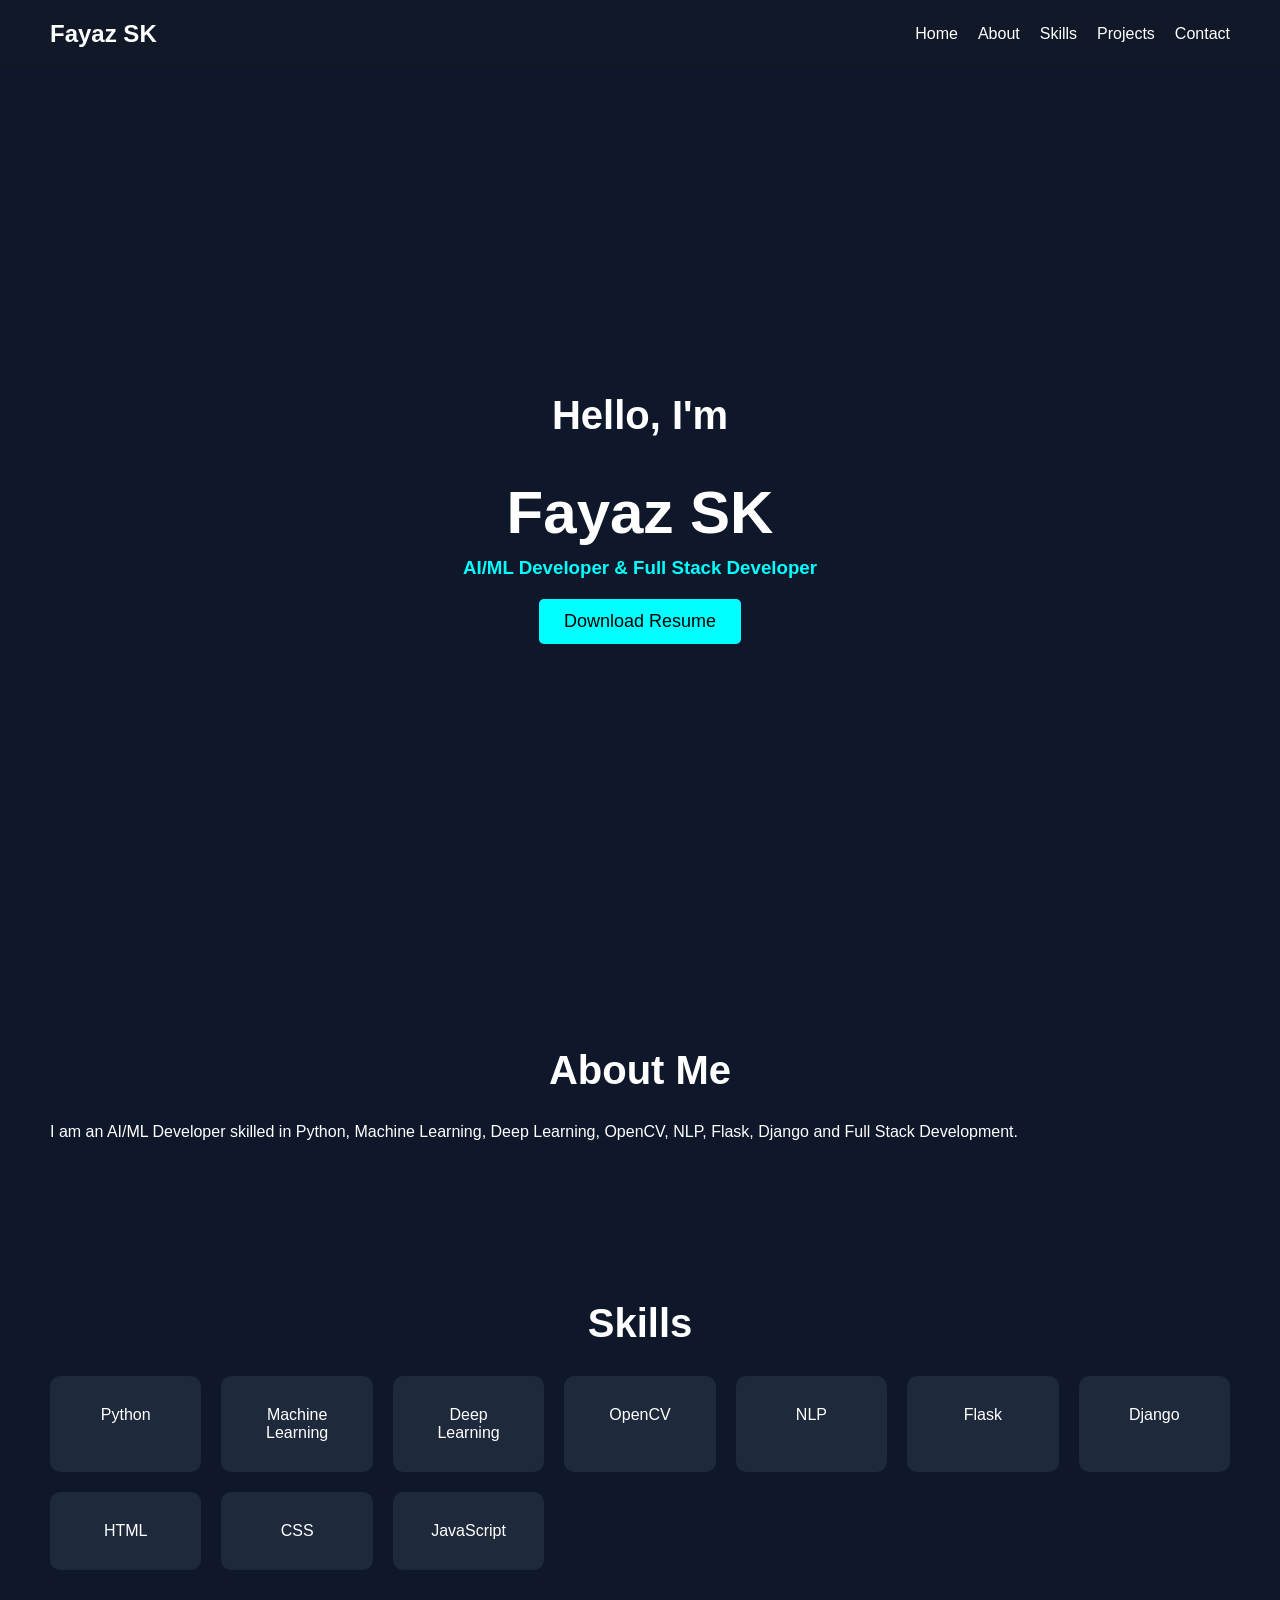
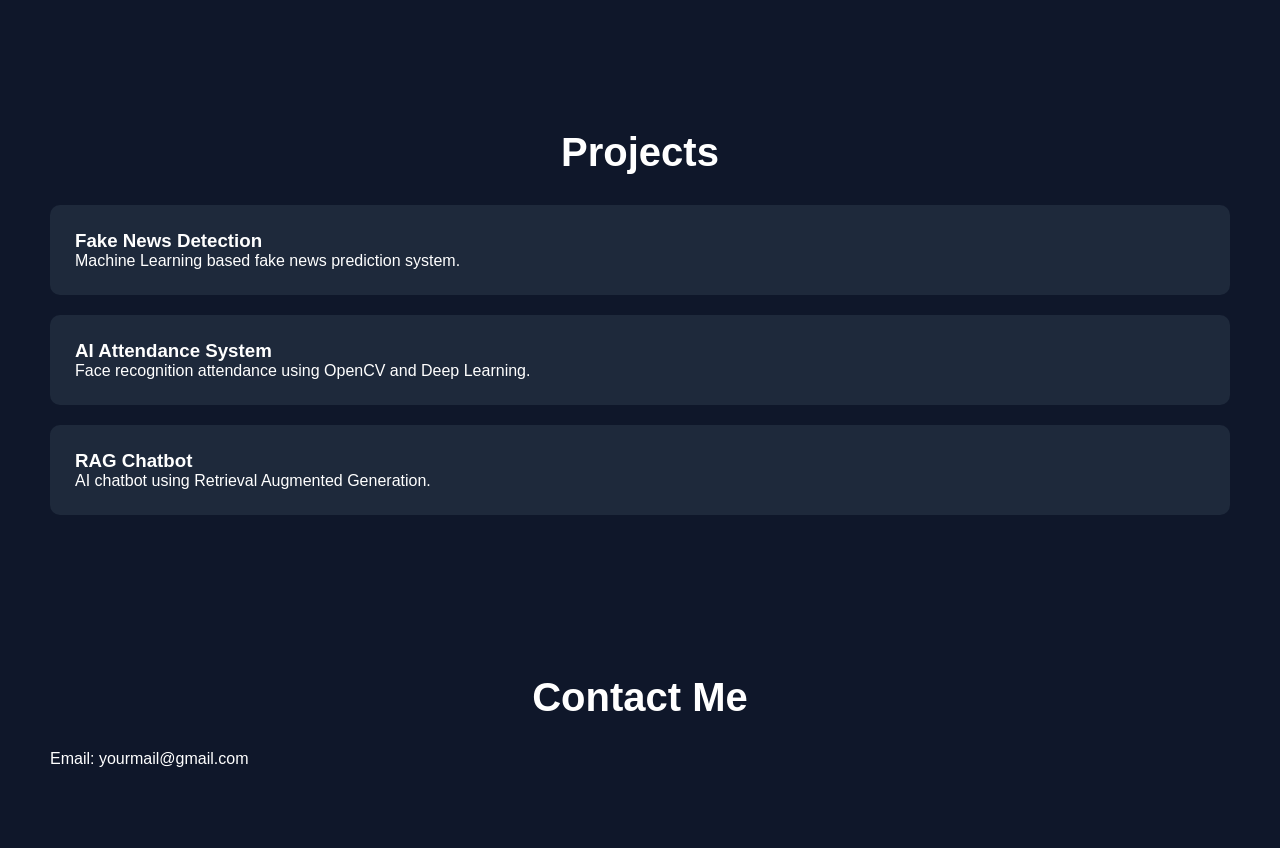
==== index.html @ 7f7456a2 "first portfolio commit" ====
<!DOCTYPE html>
<html lang="en">
<head>
    <meta charset="UTF-8">
    <meta name="viewport" content="width=device-width, initial-scale=1.0">
    <title>Fayaz Portfolio</title>

    <link rel="stylesheet" href="style.css">
</head>
<body>

    <!-- Navbar -->
    <nav>
        <h1>Fayaz SK</h1>

        <ul>
            <li><a href="#home">Home</a></li>
            <li><a href="#about">About</a></li>
            <li><a href="#skills">Skills</a></li>
            <li><a href="#projects">Projects</a></li>
            <li><a href="#contact">Contact</a></li>
        </ul>
    </nav>

    <!-- Home Section -->
    <section id="home" class="home">

        <h2>Hello, I'm</h2>

        <h1>Fayaz SK</h1>

        <h3>AI/ML Developer & Full Stack Developer</h3>

        <button>Download Resume</button>

    </section>

    <!-- About Section -->
    <section id="about">

        <h2>About Me</h2>

        <p>
            I am an AI/ML Developer skilled in Python,
            Machine Learning, Deep Learning, OpenCV,
            NLP, Flask, Django and Full Stack Development.
        </p>

    </section>

    <!-- Skills -->
    <section id="skills">

        <h2>Skills</h2>

        <div class="skills-container">

            <div class="card">Python</div>
            <div class="card">Machine Learning</div>
            <div class="card">Deep Learning</div>
            <div class="card">OpenCV</div>
            <div class="card">NLP</div>
            <div class="card">Flask</div>
            <div class="card">Django</div>
            <div class="card">HTML</div>
            <div class="card">CSS</div>
            <div class="card">JavaScript</div>

        </div>

    </section>

    <!-- Projects -->
    <section id="projects">

        <h2>Projects</h2>

        <div class="project-card">
            <h3>Fake News Detection</h3>
            <p>Machine Learning based fake news prediction system.</p>
        </div>

        <div class="project-card">
            <h3>AI Attendance System</h3>
            <p>Face recognition attendance using OpenCV and Deep Learning.</p>
        </div>

        <div class="project-card">
            <h3>RAG Chatbot</h3>
            <p>AI chatbot using Retrieval Augmented Generation.</p>
        </div>

    </section>

    <!-- Contact -->
    <section id="contact">

        <h2>Contact Me</h2>

        <p>Email: yourmail@gmail.com</p>

    </section>

    <script src="script.js"></script>

</body>
</html>
---- style.css ----
*{
    margin:0;
    padding:0;
    box-sizing:border-box;
    font-family:Arial;
}

body{
    background:#0f172a;
    color:white;
}

nav{
    display:flex;
    justify-content:space-between;
    align-items:center;
    padding:20px 50px;
    background:#111827;
    position:sticky;
    top:0;
}

nav ul{
    display:flex;
    list-style:none;
}

nav ul li{
    margin-left:20px;
}

nav ul li a{
    color:white;
    text-decoration:none;
}

.home{
    height:100vh;
    display:flex;
    flex-direction:column;
    justify-content:center;
    align-items:center;
    text-align:center;
}

.home h1{
    font-size:60px;
    margin:10px 0;
}

.home h3{
    color:cyan;
}

button{
    margin-top:20px;
    padding:12px 25px;
    border:none;
    background:cyan;
    color:black;
    font-size:18px;
    border-radius:5px;
    cursor:pointer;
}

section{
    padding:80px 50px;
}

h2{
    margin-bottom:30px;
    font-size:40px;
    text-align:center;
}

.skills-container{
    display:grid;
    grid-template-columns:repeat(auto-fit,minmax(150px,1fr));
    gap:20px;
}

.card{
    background:#1e293b;
    padding:30px;
    text-align:center;
    border-radius:10px;
}

.project-card{
    background:#1e293b;
    padding:25px;
    margin-top:20px;
    border-radius:10px;
}
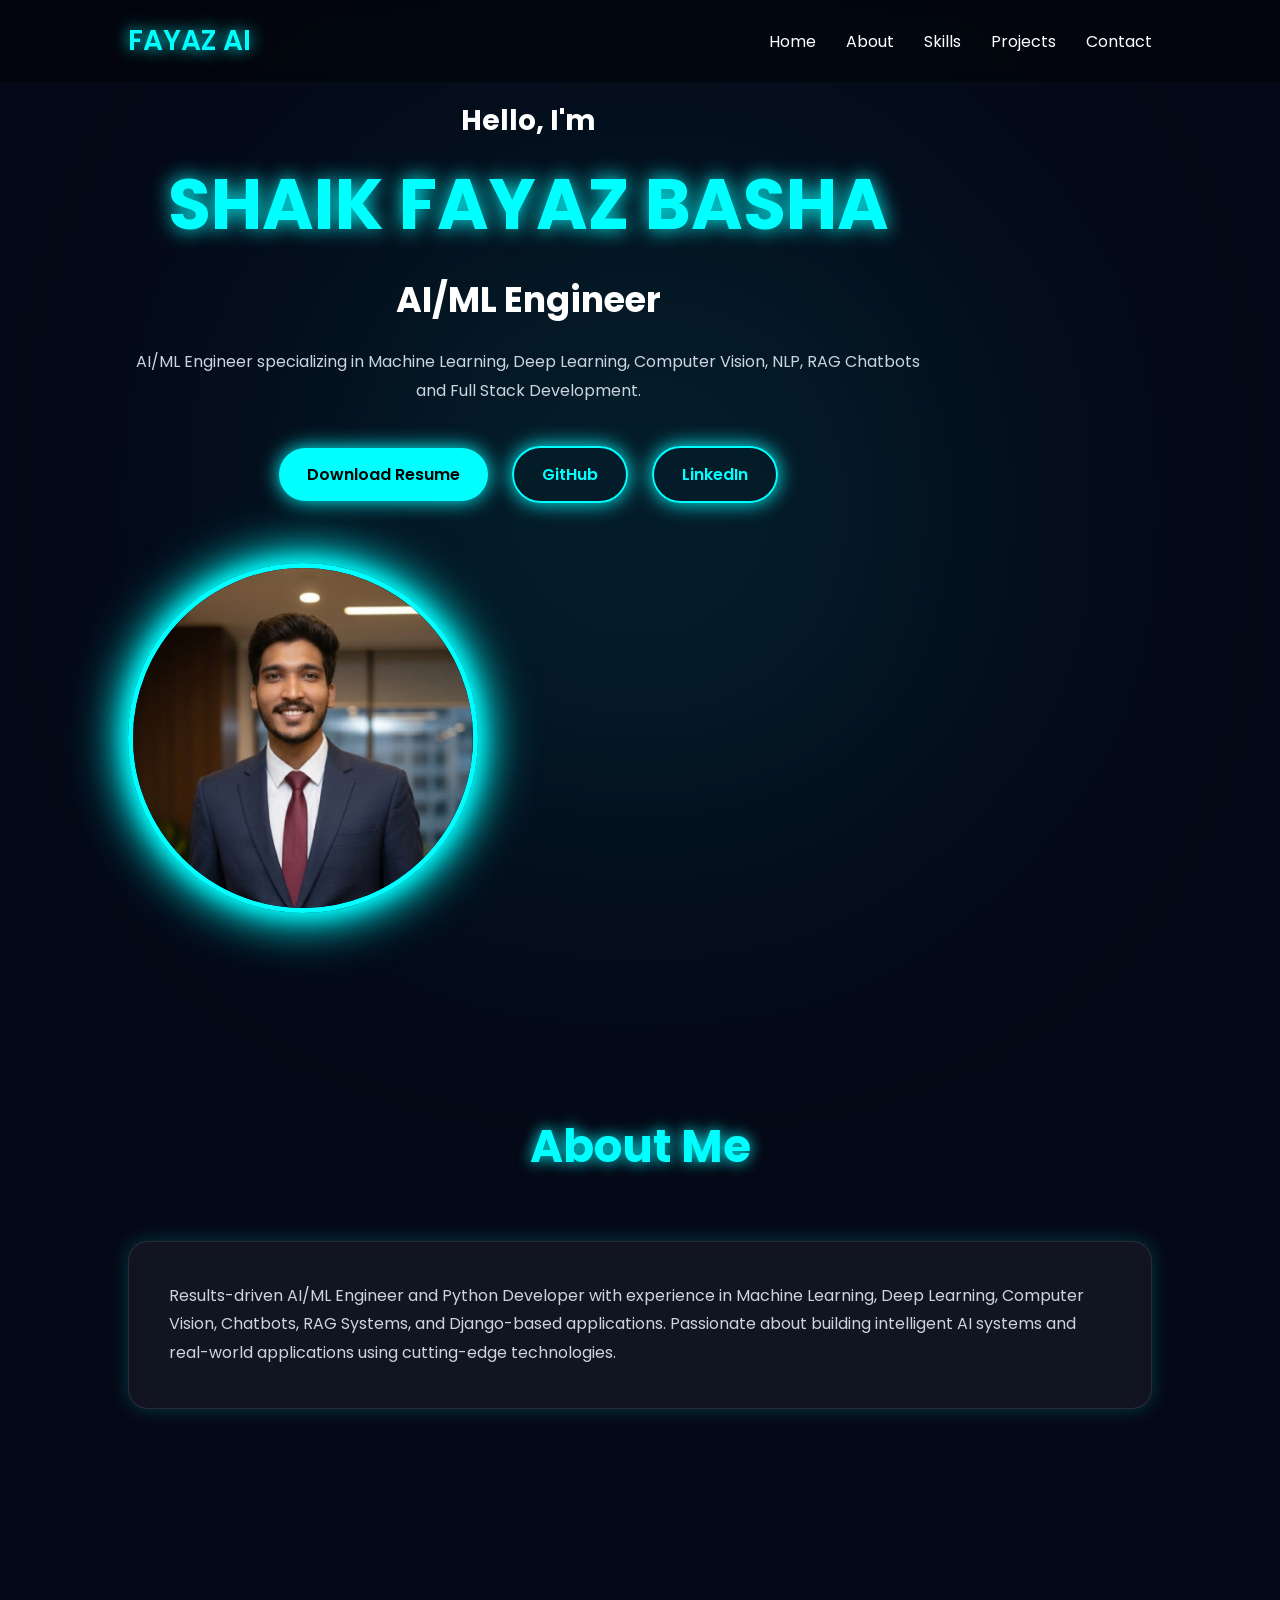
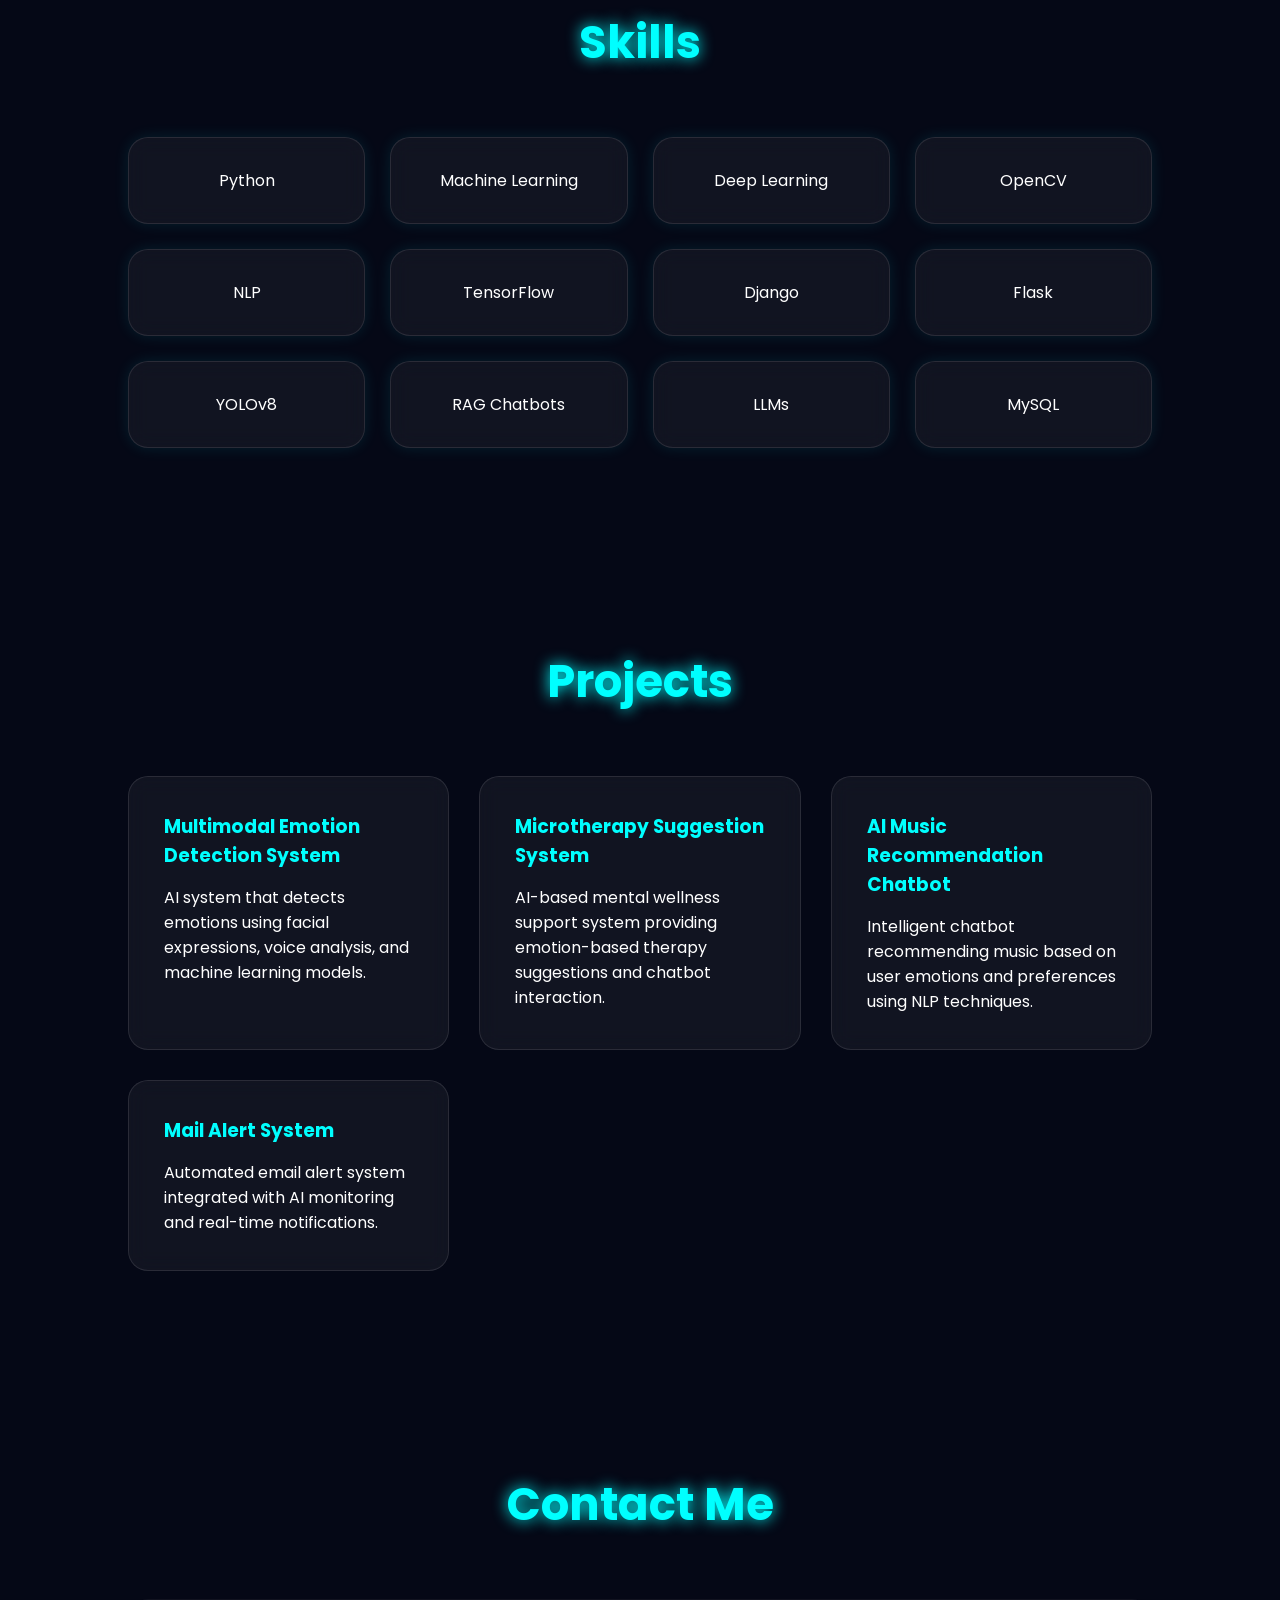
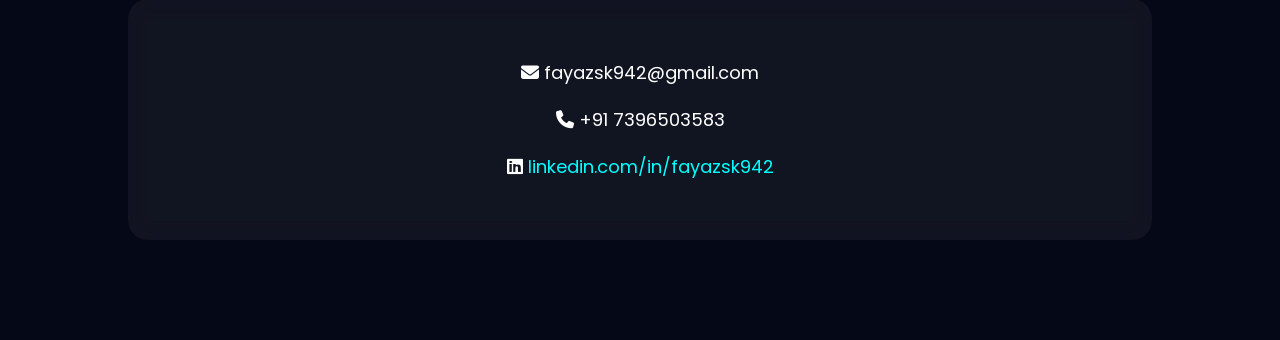
==== commit b5d696da: "adjusted profile image position" ====
--- a/index.html
+++ b/index.html
@@ -3,15 +3,21 @@
 <head>
     <meta charset="UTF-8">
     <meta name="viewport" content="width=device-width, initial-scale=1.0">
-    <title>Fayaz Portfolio</title>
+    <title>SHAIK FAYAZ BASHA | AI/ML Engineer</title>
 
     <link rel="stylesheet" href="style.css">
+
+    <!-- Font Awesome -->
+    <link rel="stylesheet"
+    href="https://cdnjs.cloudflare.com/ajax/libs/font-awesome/6.5.1/css/all.min.css">
+
 </head>
 <body>
 
     <!-- Navbar -->
     <nav>
-        <h1>Fayaz SK</h1>
+
+        <div class="logo">FAYAZ AI</div>
 
         <ul>
             <li><a href="#home">Home</a></li>
@@ -20,51 +26,102 @@
             <li><a href="#projects">Projects</a></li>
             <li><a href="#contact">Contact</a></li>
         </ul>
+
     </nav>
 
-    <!-- Home Section -->
-    <section id="home" class="home">
-
-        <h2>Hello, I'm</h2>
-
-        <h1>Fayaz SK</h1>
-
-        <h3>AI/ML Developer & Full Stack Developer</h3>
-
-        <button>Download Resume</button>
-
-    </section>
-
-    <!-- About Section -->
+    <!-- Hero Section -->
+    <section class="hero" id="home">
+
+    <div class="hero-container">
+
+        <!-- Left Content -->
+        <div class="hero-content">
+
+            <h3>Hello, I'm</h3>
+
+            <h1>SHAIK FAYAZ BASHA</h1>
+
+            <h2>
+                <span class="typing"></span>
+            </h2>
+
+            <p>
+                AI/ML Engineer specializing in Machine Learning,
+                Deep Learning, Computer Vision, NLP,
+                RAG Chatbots and Full Stack Development.
+            </p>
+
+            <div class="buttons">
+
+                <a href="resume.pdf" download class="btn">
+                    Download Resume
+                </a>
+
+                <a href="https://github.com/fayazsk942-2025"
+                target="_blank" class="btn secondary">
+                    GitHub
+                </a>
+
+                <a href="https://www.linkedin.com/in/fayazsk942"
+                target="_blank" class="btn secondary">
+                    LinkedIn
+                </a>
+
+            </div>
+
+        </div>
+
+        <!-- Right Image -->
+        <div class="hero-image">
+
+            <img src="profile.png" alt="Fayaz Profile">
+
+        </div>
+
+    </div>
+
+</section>
+
+    <!-- About -->
     <section id="about">
 
-        <h2>About Me</h2>
-
-        <p>
-            I am an AI/ML Developer skilled in Python,
-            Machine Learning, Deep Learning, OpenCV,
-            NLP, Flask, Django and Full Stack Development.
-        </p>
+        <h2 class="section-title">About Me</h2>
+
+        <div class="about-card">
+
+            <p>
+                Results-driven AI/ML Engineer and Python Developer
+                with experience in Machine Learning, Deep Learning,
+                Computer Vision, Chatbots, RAG Systems,
+                and Django-based applications.
+
+                Passionate about building intelligent AI systems
+                and real-world applications using cutting-edge technologies.
+            </p>
+
+        </div>
 
     </section>
 
     <!-- Skills -->
     <section id="skills">
 
-        <h2>Skills</h2>
+        <h2 class="section-title">Skills</h2>
 
         <div class="skills-container">
 
-            <div class="card">Python</div>
-            <div class="card">Machine Learning</div>
-            <div class="card">Deep Learning</div>
-            <div class="card">OpenCV</div>
-            <div class="card">NLP</div>
-            <div class="card">Flask</div>
-            <div class="card">Django</div>
-            <div class="card">HTML</div>
-            <div class="card">CSS</div>
-            <div class="card">JavaScript</div>
+            <div class="skill-card">Python</div>
+            <div class="skill-card">Machine Learning</div>
+            <div class="skill-card">Deep Learning</div>
+            <div class="skill-card">OpenCV</div>
+            <div class="skill-card">NLP</div>
+            <div class="skill-card">TensorFlow</div>
+            <div class="skill-card">Django</div>
+            <div class="skill-card">Flask</div>
+            <div class="skill-card">YOLOv8</div>
+            <div class="skill-card">RAG Chatbots</div>
+            <div class="skill-card">LLMs</div>
+            <div class="skill-card">MySQL</div>
 
         </div>
 
@@ -73,21 +130,54 @@
     <!-- Projects -->
     <section id="projects">
 
-        <h2>Projects</h2>
-
-        <div class="project-card">
-            <h3>Fake News Detection</h3>
-            <p>Machine Learning based fake news prediction system.</p>
-        </div>
-
-        <div class="project-card">
-            <h3>AI Attendance System</h3>
-            <p>Face recognition attendance using OpenCV and Deep Learning.</p>
-        </div>
-
-        <div class="project-card">
-            <h3>RAG Chatbot</h3>
-            <p>AI chatbot using Retrieval Augmented Generation.</p>
+        <h2 class="section-title">Projects</h2>
+
+        <div class="projects-container">
+
+            <div class="project-card">
+
+                <h3>Multimodal Emotion Detection System</h3>
+
+                <p>
+                    AI system that detects emotions using facial
+                    expressions, voice analysis, and machine learning models.
+                </p>
+
+            </div>
+
+            <div class="project-card">
+
+                <h3>Microtherapy Suggestion System</h3>
+
+                <p>
+                    AI-based mental wellness support system providing
+                    emotion-based therapy suggestions and chatbot interaction.
+                </p>
+
+            </div>
+
+            <div class="project-card">
+
+                <h3>AI Music Recommendation Chatbot</h3>
+
+                <p>
+                    Intelligent chatbot recommending music based on
+                    user emotions and preferences using NLP techniques.
+                </p>
+
+            </div>
+
+            <div class="project-card">
+
+                <h3>Mail Alert System</h3>
+
+                <p>
+                    Automated email alert system integrated with AI
+                    monitoring and real-time notifications.
+                </p>
+
+            </div>
+
         </div>
 
     </section>
@@ -95,9 +185,30 @@
     <!-- Contact -->
     <section id="contact">
 
-        <h2>Contact Me</h2>
-
-        <p>Email: yourmail@gmail.com</p>
+        <h2 class="section-title">Contact Me</h2>
+
+        <div class="contact-card">
+
+            <p>
+                <i class="fa-solid fa-envelope"></i>
+                fayazsk942@gmail.com
+            </p>
+
+            <p>
+                <i class="fa-solid fa-phone"></i>
+                +91 7396503583
+            </p>
+
+            <p>
+                <i class="fa-brands fa-linkedin"></i>
+
+                <a href="https://www.linkedin.com/in/fayazsk942"
+                target="_blank">
+                    linkedin.com/in/fayazsk942
+                </a>
+            </p>
+
+        </div>
 
     </section>
 
--- a/style.css
+++ b/style.css
@@ -1,23 +1,40 @@
+@import url('https://fonts.googleapis.com/css2?family=Poppins:wght@300;400;500;600&display=swap');
+
 *{
     margin:0;
     padding:0;
     box-sizing:border-box;
-    font-family:Arial;
+    scroll-behavior:smooth;
+    font-family:'Poppins',sans-serif;
 }
 
 body{
-    background:#0f172a;
+    background:#050816;
     color:white;
-}
+    overflow-x:hidden;
+}
+
+/* Navbar */
 
 nav{
+    width:100%;
     display:flex;
     justify-content:space-between;
     align-items:center;
-    padding:20px 50px;
-    background:#111827;
-    position:sticky;
+    padding:20px 10%;
+    position:fixed;
     top:0;
+    left:0;
+    background:rgba(0,0,0,0.4);
+    backdrop-filter:blur(10px);
+    z-index:1000;
+}
+
+.logo{
+    font-size:28px;
+    font-weight:600;
+    color:#00ffff;
+    text-shadow:0 0 15px #00ffff;
 }
 
 nav ul{
@@ -26,69 +43,276 @@
 }
 
 nav ul li{
-    margin-left:20px;
+    margin-left:30px;
 }
 
 nav ul li a{
+    text-decoration:none;
     color:white;
-    text-decoration:none;
-}
-
-.home{
-    height:100vh;
-    display:flex;
-    flex-direction:column;
+    transition:0.3s;
+}
+
+nav ul li a:hover{
+    color:#00ffff;
+}
+
+/* Hero */
+
+.hero{
+    min-height:100vh;
+    display:flex;
     justify-content:center;
     align-items:center;
     text-align:center;
-}
-
-.home h1{
-    font-size:60px;
-    margin:10px 0;
-}
-
-.home h3{
-    color:cyan;
-}
-
-button{
-    margin-top:20px;
-    padding:12px 25px;
-    border:none;
-    background:cyan;
+    padding:100px 10%;
+    position:relative;
+}
+.hero-container{
+    display:flex;
+    justify-content:space-between;
+    align-items:center;
+    gap:50px;
+    width:100%;
+    flex-wrap:wrap;
+}
+
+.hero-image{
+    display:flex;
+    justify-content:center;
+    align-items:center;
+}
+
+.hero-image img{
+    width:350px;
+    height:350px;
+    object-fit:cover;
+    object-position:center 20%;
+    border-radius:50%;
+    border:5px solid #00ffff;
+    box-shadow:
+        0 0 20px #00ffff,
+        0 0 40px #00ffff,
+        0 0 60px #00ffff;
+    animation:floatImage 4s ease-in-out infinite;
+}
+
+/* Floating Animation */
+
+@keyframes floatImage{
+
+    0%{
+        transform:translateY(0px);
+    }
+
+    50%{
+        transform:translateY(-20px);
+    }
+
+    100%{
+        transform:translateY(0px);
+    }
+
+}
+.hero::before{
+    content:'';
+    position:absolute;
+    width:500px;
+    height:500px;
+    background:#00ffff;
+    filter:blur(180px);
+    opacity:0.15;
+    z-index:-1;
+}
+
+.hero-content h3{
+    font-size:28px;
+    margin-bottom:10px;
+}
+
+.hero-content h1{
+    font-size:70px;
+    color:#00ffff;
+    text-shadow:0 0 20px #00ffff;
+}
+
+.hero-content h2{
+    font-size:35px;
+    margin-top:15px;
+    height:50px;
+}
+
+.hero-content p{
+    max-width:800px;
+    margin:25px auto;
+    line-height:1.8;
+    color:#cbd5e1;
+}
+
+/* Buttons */
+
+.buttons{
+    margin-top:30px;
+}
+
+.btn{
+    display:inline-block;
+    padding:14px 28px;
+    margin:10px;
+    border-radius:40px;
+    background:#00ffff;
     color:black;
-    font-size:18px;
-    border-radius:5px;
-    cursor:pointer;
-}
+    text-decoration:none;
+    font-weight:600;
+    transition:0.4s;
+    box-shadow:0 0 20px #00ffff;
+}
+
+.btn:hover{
+    transform:translateY(-5px);
+    box-shadow:0 0 35px #00ffff;
+}
+
+.secondary{
+    background:transparent;
+    color:#00ffff;
+    border:2px solid #00ffff;
+}
+
+/* Sections */
 
 section{
-    padding:80px 50px;
-}
-
-h2{
-    margin-bottom:30px;
-    font-size:40px;
-    text-align:center;
-}
+    padding:100px 10%;
+}
+
+.section-title{
+    text-align:center;
+    font-size:45px;
+    margin-bottom:60px;
+    color:#00ffff;
+    text-shadow:0 0 15px #00ffff;
+}
+
+/* About */
+
+.about-card{
+    background:rgba(255,255,255,0.05);
+    padding:40px;
+    border-radius:20px;
+    backdrop-filter:blur(10px);
+    border:1px solid rgba(255,255,255,0.1);
+    line-height:1.8;
+    color:#cbd5e1;
+    box-shadow:0 0 20px rgba(0,255,255,0.2);
+}
+
+/* Skills */
 
 .skills-container{
     display:grid;
-    grid-template-columns:repeat(auto-fit,minmax(150px,1fr));
-    gap:20px;
-}
-
-.card{
-    background:#1e293b;
+    grid-template-columns:repeat(auto-fit,minmax(200px,1fr));
+    gap:25px;
+}
+
+.skill-card{
+    background:rgba(255,255,255,0.05);
     padding:30px;
     text-align:center;
-    border-radius:10px;
+    border-radius:20px;
+    border:1px solid rgba(255,255,255,0.1);
+    transition:0.4s;
+    backdrop-filter:blur(10px);
+    box-shadow:0 0 15px rgba(0,255,255,0.1);
+}
+
+.skill-card:hover{
+    transform:translateY(-10px);
+    border-color:#00ffff;
+    box-shadow:0 0 25px #00ffff;
+}
+
+/* Projects */
+
+.projects-container{
+    display:grid;
+    grid-template-columns:repeat(auto-fit,minmax(300px,1fr));
+    gap:30px;
 }
 
 .project-card{
-    background:#1e293b;
-    padding:25px;
-    margin-top:20px;
-    border-radius:10px;
+    background:rgba(255,255,255,0.05);
+    padding:35px;
+    border-radius:20px;
+    transition:0.4s;
+    border:1px solid rgba(255,255,255,0.1);
+    backdrop-filter:blur(10px);
+}
+
+.project-card:hover{
+    transform:translateY(-10px);
+    border-color:#00ffff;
+    box-shadow:0 0 30px rgba(0,255,255,0.4);
+}
+
+.project-card h3{
+    color:#00ffff;
+    margin-bottom:15px;
+}
+
+/* Contact */
+
+.contact-card{
+    background:rgba(255,255,255,0.05);
+    padding:40px;
+    border-radius:20px;
+    text-align:center;
+    backdrop-filter:blur(10px);
+}
+
+.contact-card p{
+    margin:20px 0;
+    font-size:18px;
+}
+
+.contact-card a{
+    color:#00ffff;
+    text-decoration:none;
+}
+
+/* Responsive */
+
+@media(max-width:768px){
+
+    nav{
+        flex-direction:column;
+    }
+
+    nav ul{
+        margin-top:15px;
+    }
+
+    nav ul li{
+        margin:0 10px;
+    }
+
+    .hero-content h1{
+        font-size:45px;
+    }
+
+    .hero-content h2{
+        font-size:24px;
+    }
+
+    .section-title{
+        font-size:35px;
+    }
+    .hero-container{
+    flex-direction:column-reverse;
+    text-align:center;
+}
+
+.hero-image img{
+    width:250px;
+    height:250px;
+}
+
 }
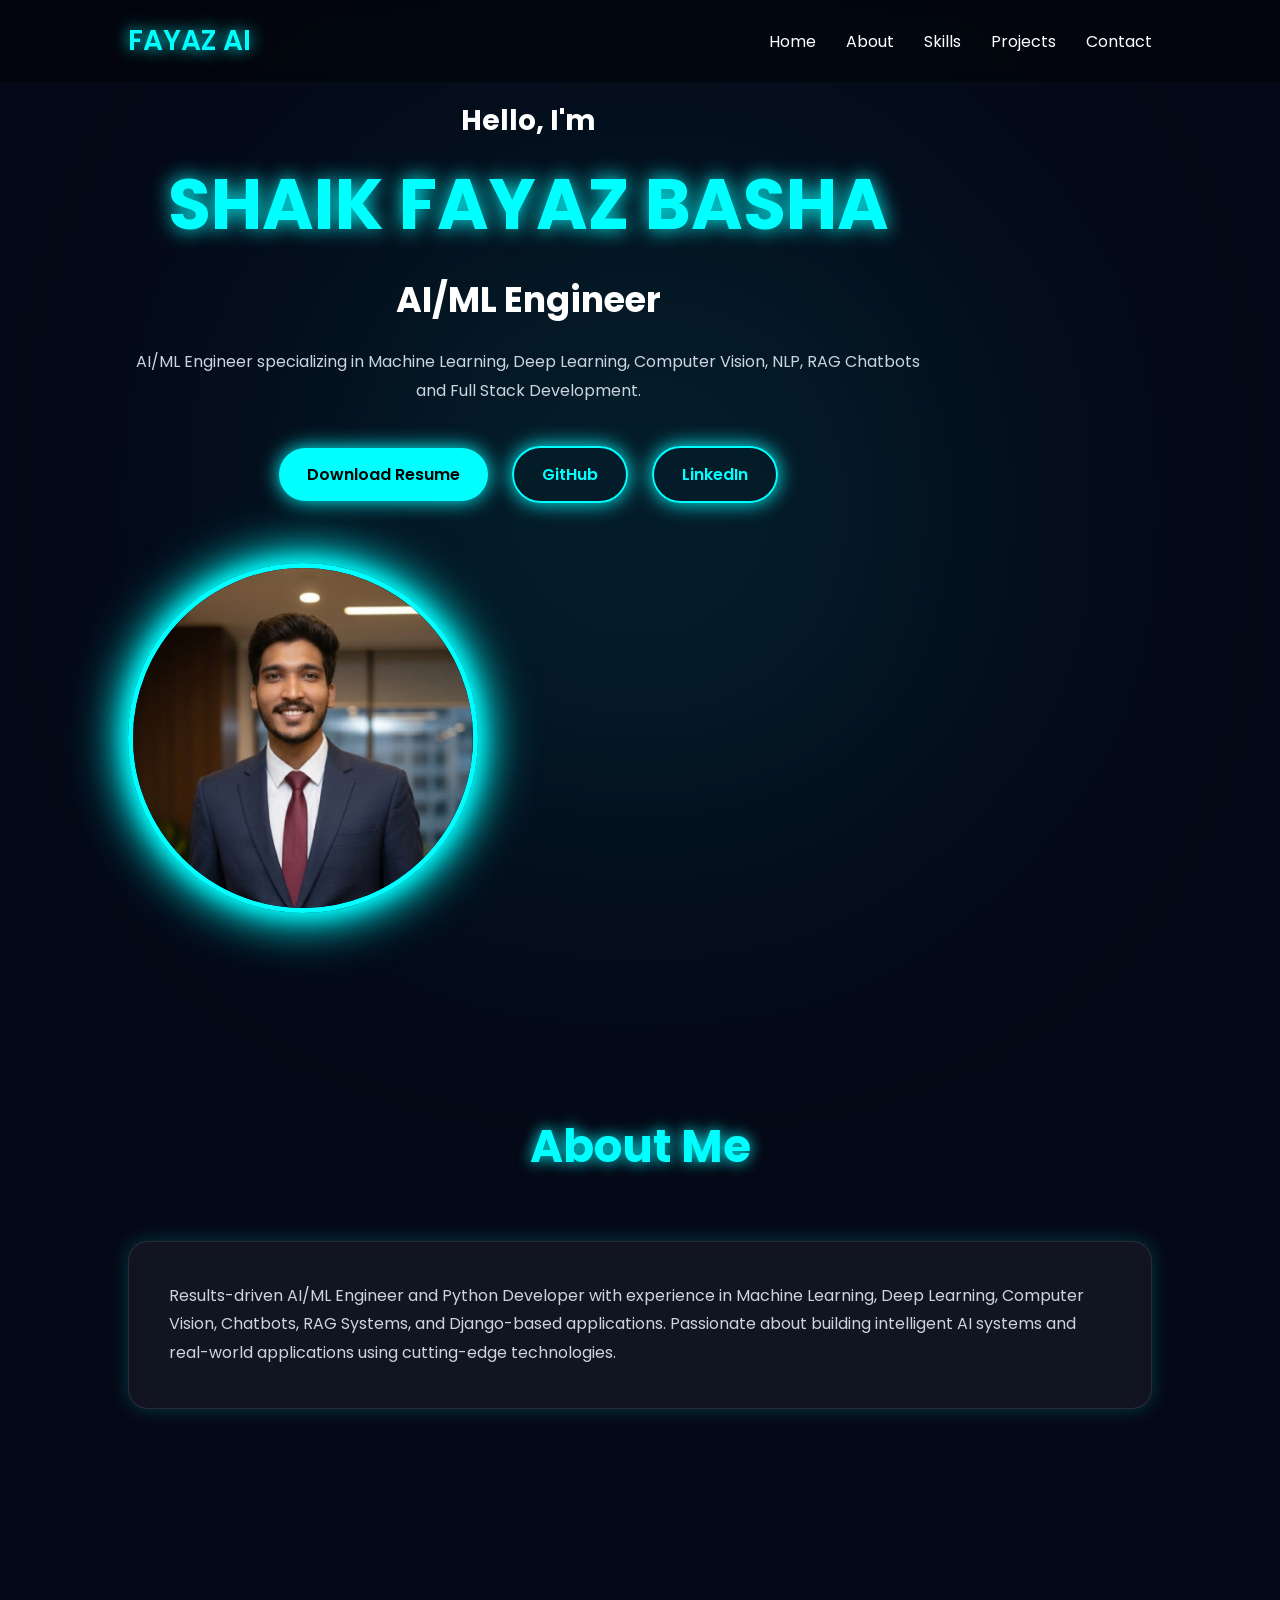
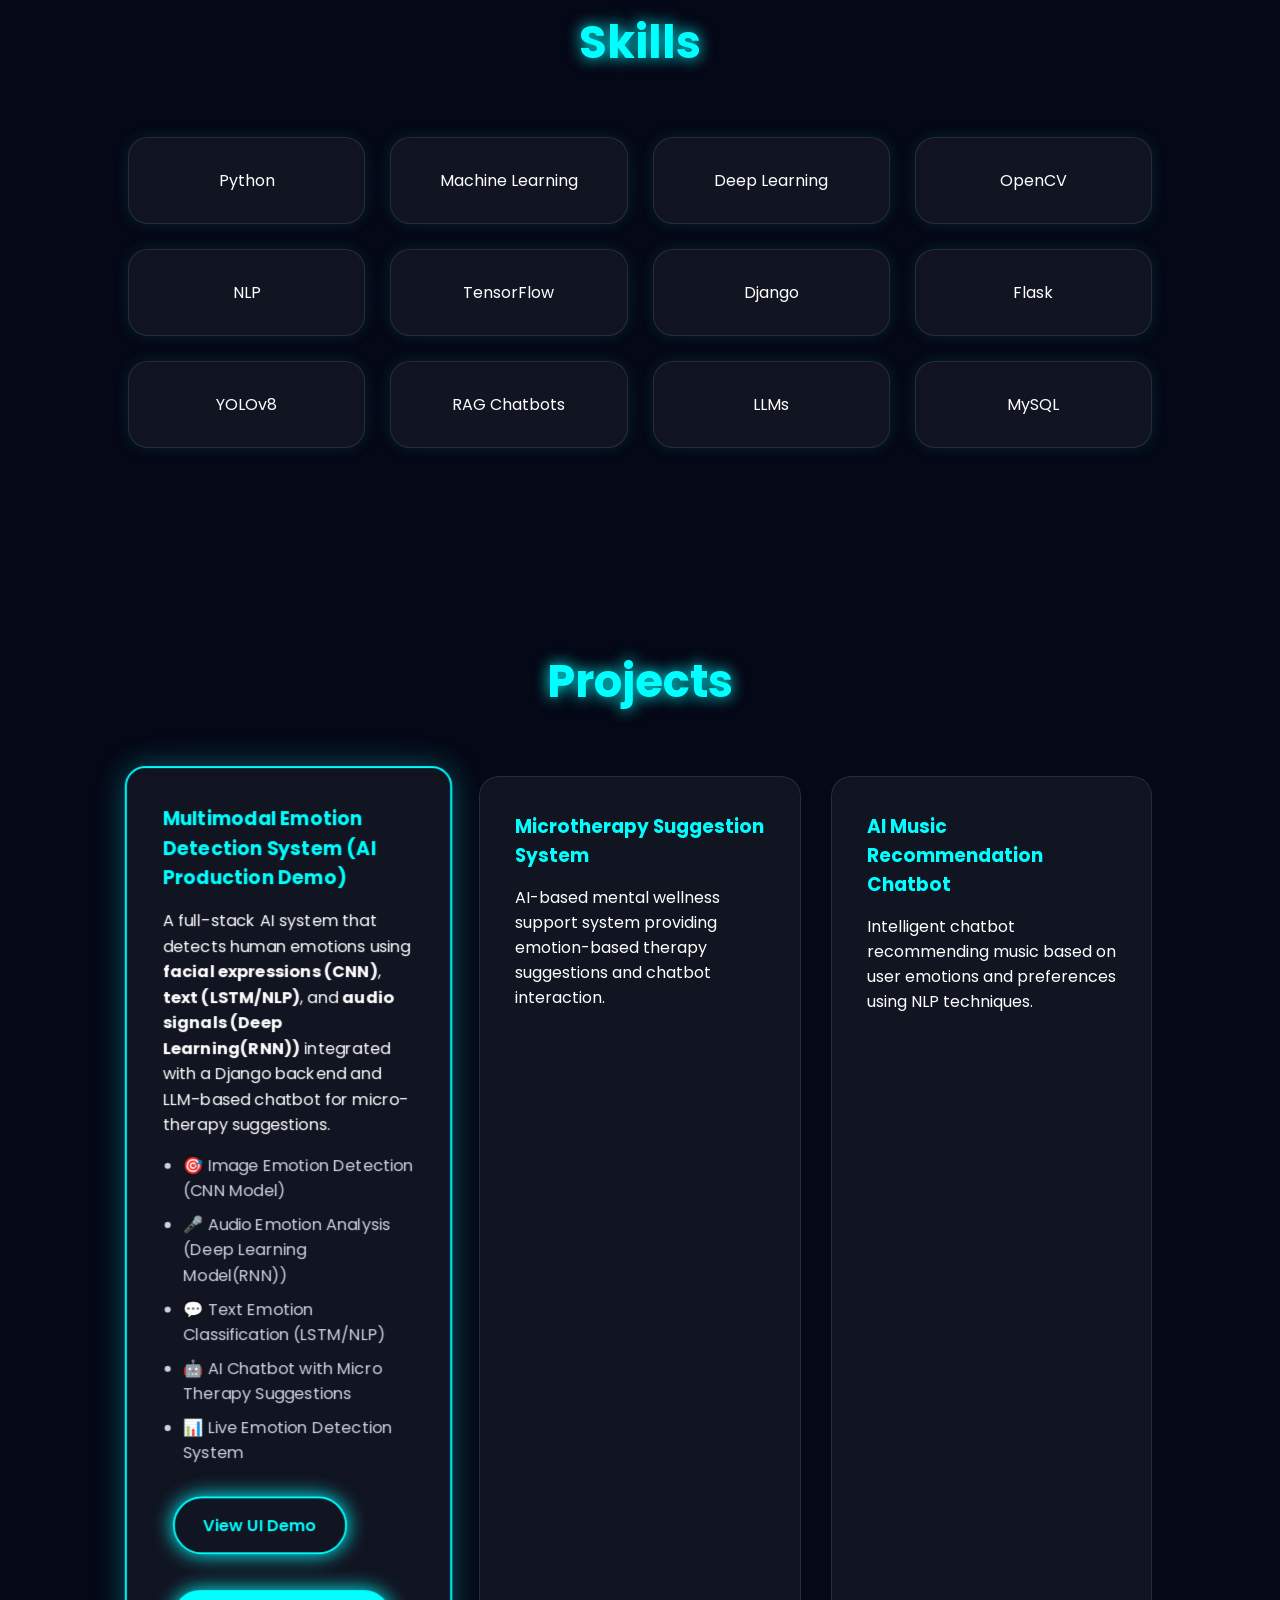
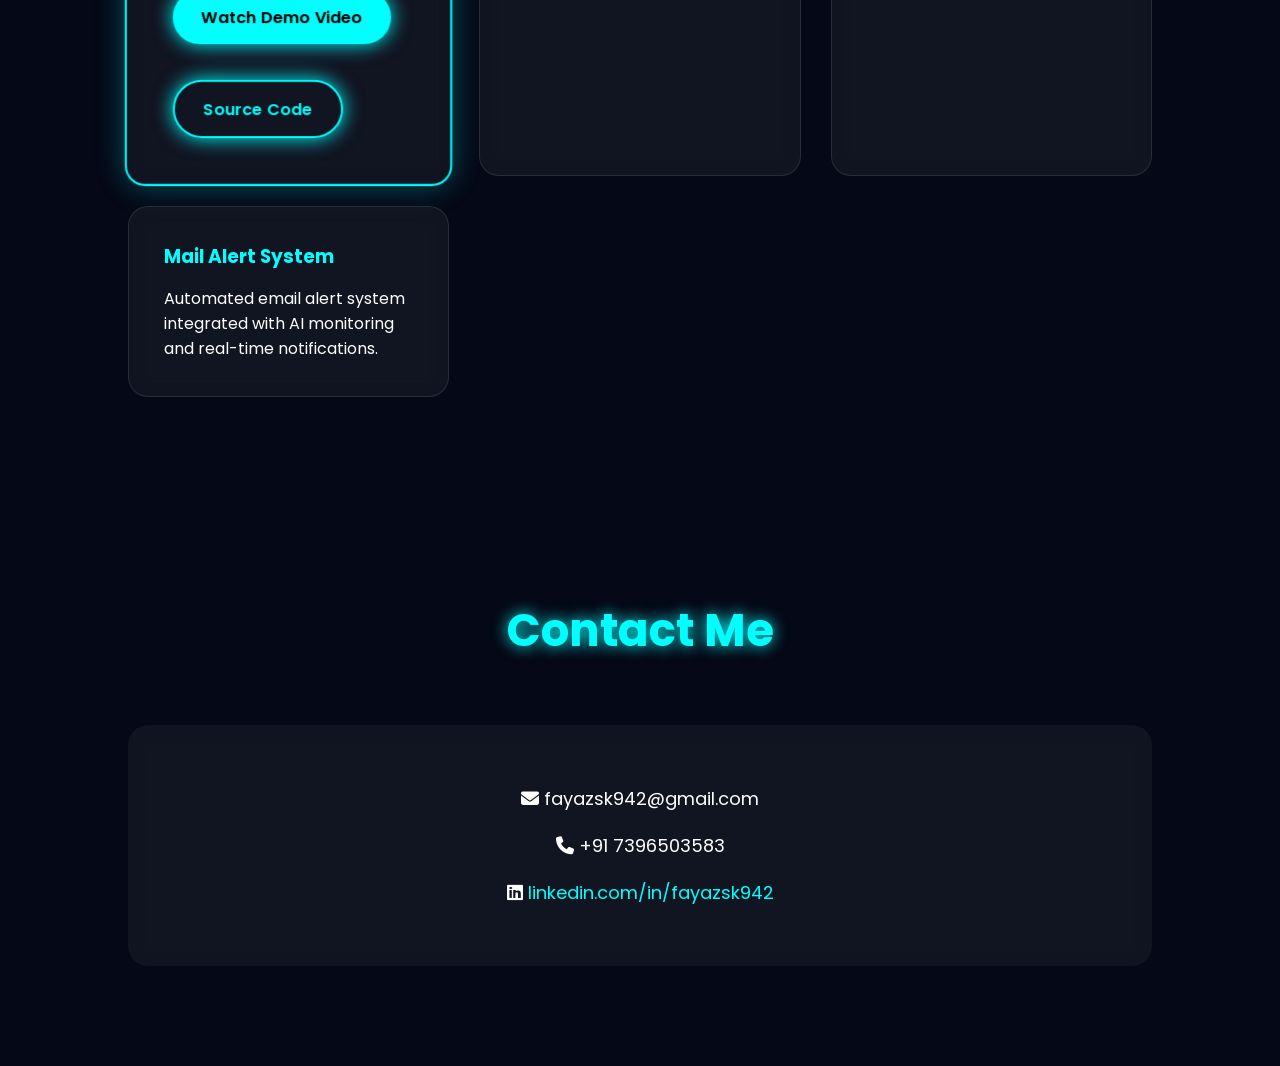
==== commit 8d366c83: "clean repo without large video" ====
--- a/index.html
+++ b/index.html
@@ -50,7 +50,7 @@
                 Deep Learning, Computer Vision, NLP,
                 RAG Chatbots and Full Stack Development.
             </p>
-
+            
             <div class="buttons">
 
                 <a href="resume.pdf" download class="btn">
@@ -134,16 +134,46 @@
 
         <div class="projects-container">
 
-            <div class="project-card">
-
-                <h3>Multimodal Emotion Detection System</h3>
-
-                <p>
-                    AI system that detects emotions using facial
-                    expressions, voice analysis, and machine learning models.
-                </p>
-
-            </div>
+            <div class="project-card featured-project">
+
+    <h3>Multimodal Emotion Detection System (AI Production Demo)</h3>
+
+    <p>
+        A full-stack AI system that detects human emotions using
+        <b>facial expressions (CNN)</b>, <b>text (LSTM/NLP)</b>,
+        and <b>audio signals (Deep Learning(RNN))</b> integrated with a
+        Django backend and LLM-based chatbot for micro-therapy suggestions.
+    </p>
+
+    <div class="project-highlights">
+
+        <ul>
+            <li>🎯 Image Emotion Detection (CNN Model)</li>
+            <li>🎤 Audio Emotion Analysis (Deep Learning Model(RNN))</li>
+            <li>💬 Text Emotion Classification (LSTM/NLP)</li>
+            <li>🤖 AI Chatbot with Micro Therapy Suggestions</li>
+            <li>📊 Live Emotion Detection System</li>
+        </ul>
+
+    </div>
+
+    <div class="project-links">
+
+    <a href="emotion_screenshots.html" class="btn secondary">
+        View UI Demo
+    </a>
+
+    <a href="https://youtu.be/cAlVlDY5OSk" target="_blank" class="btn">
+        Watch Demo Video
+    </a>
+
+    <a href="https://github.com/fayazsk942-2025/portfolio" target="_blank" class="btn secondary">
+        Source Code
+    </a>
+
+</div>
+
+</div>
 
             <div class="project-card">
 
--- a/style.css
+++ b/style.css
@@ -315,4 +315,56 @@
     height:250px;
 }
 
+}
+.featured-project{
+    border: 2px solid #00ffff;
+    box-shadow: 0 0 30px rgba(0,255,255,0.3);
+    transform: scale(1.02);
+}
+
+.project-highlights ul{
+    margin-top: 15px;
+    padding-left: 20px;
+    color: #cbd5e1;
+}
+
+.project-highlights li{
+    margin: 8px 0;
+}
+
+.project-links{
+    margin-top: 20px;
+    display: flex;
+    gap: 15px;
+    flex-wrap: wrap;
+}
+
+
+.img-section{
+    padding: 60px 10%;
+}
+
+.img-section h2{
+    color: #00ffff;
+    margin-bottom: 20px;
+    text-shadow: 0 0 10px #00ffff;
+}
+
+.img-grid{
+    display: grid;
+    grid-template-columns: repeat(auto-fit, minmax(280px, 1fr));
+    gap: 20px;
+}
+
+.img-grid img{
+    width: 100%;
+    border-radius: 15px;
+    border: 2px solid rgba(0,255,255,0.3);
+    box-shadow: 0 0 15px rgba(0,255,255,0.2);
+    transition: 0.3s;
+}
+
+.img-grid img:hover{
+    transform: scale(1.05);
+    box-shadow: 0 0 25px rgba(0,255,255,0.5);
 }
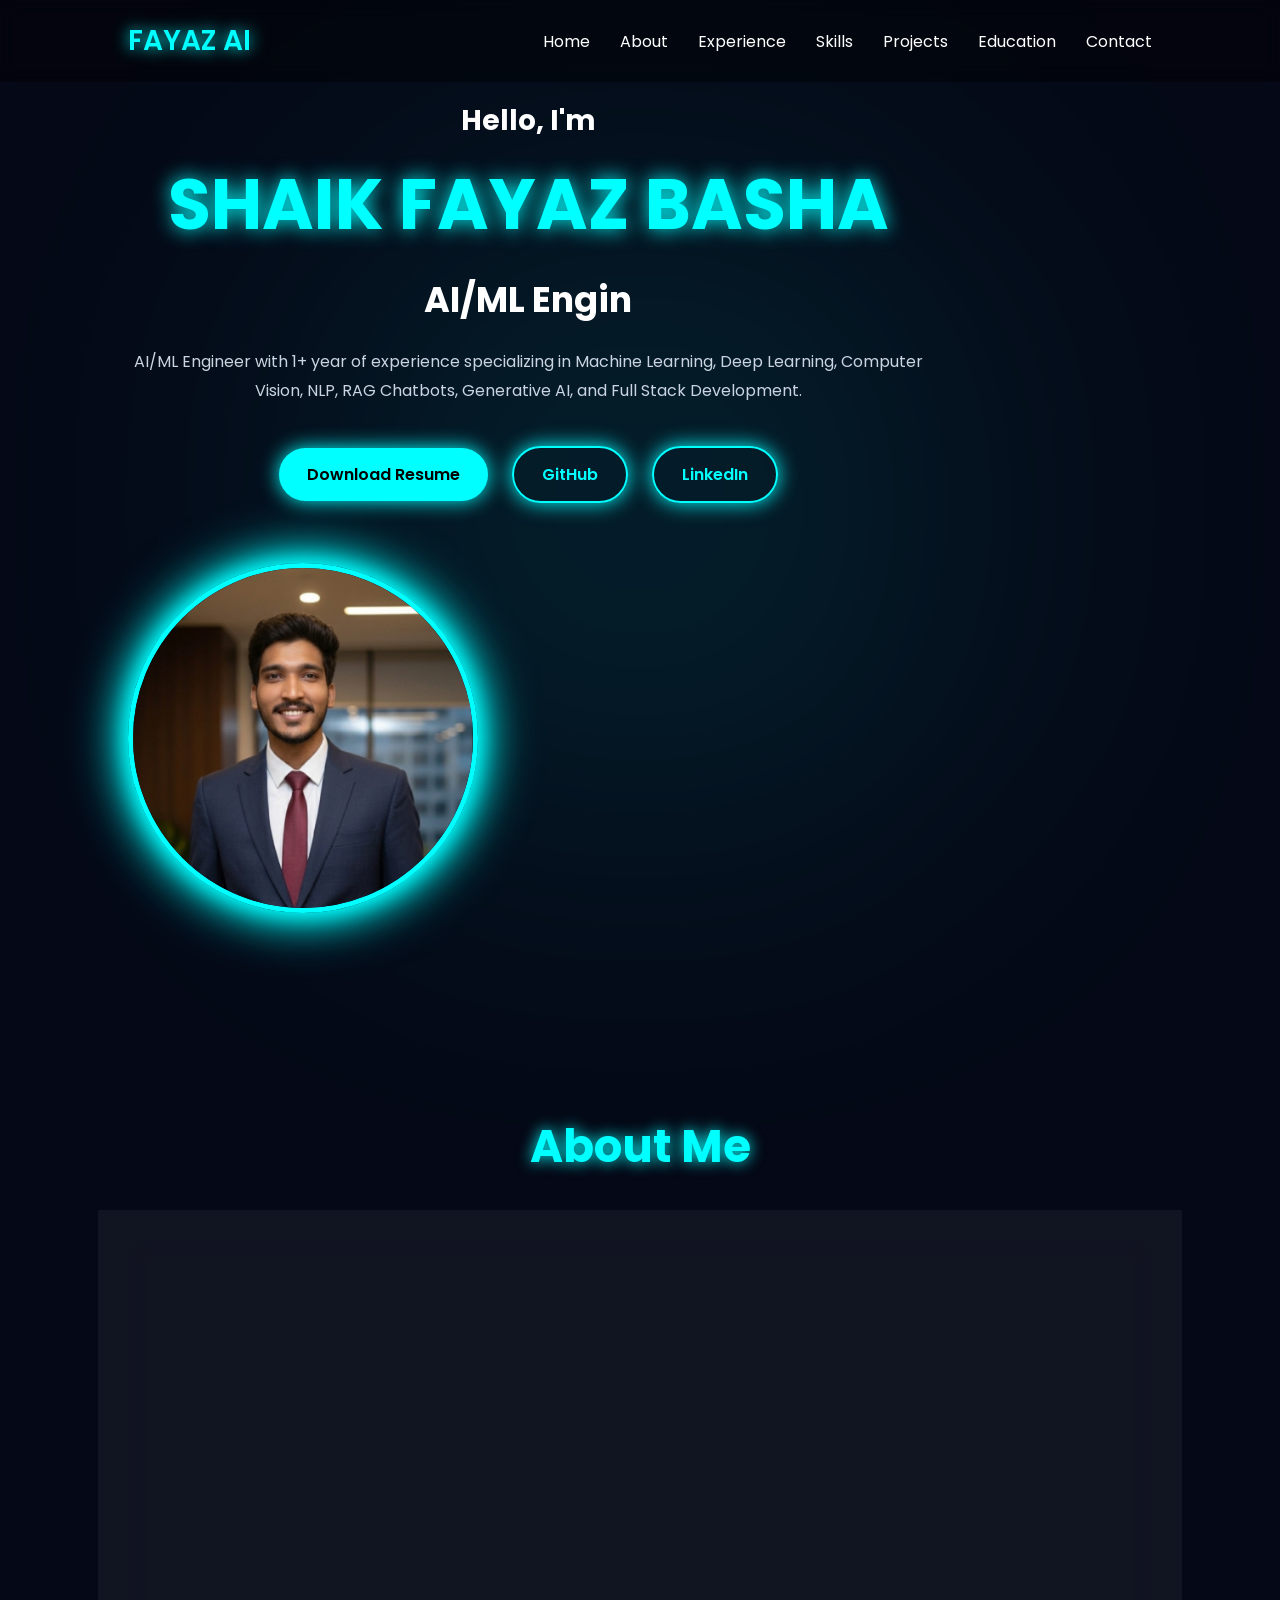
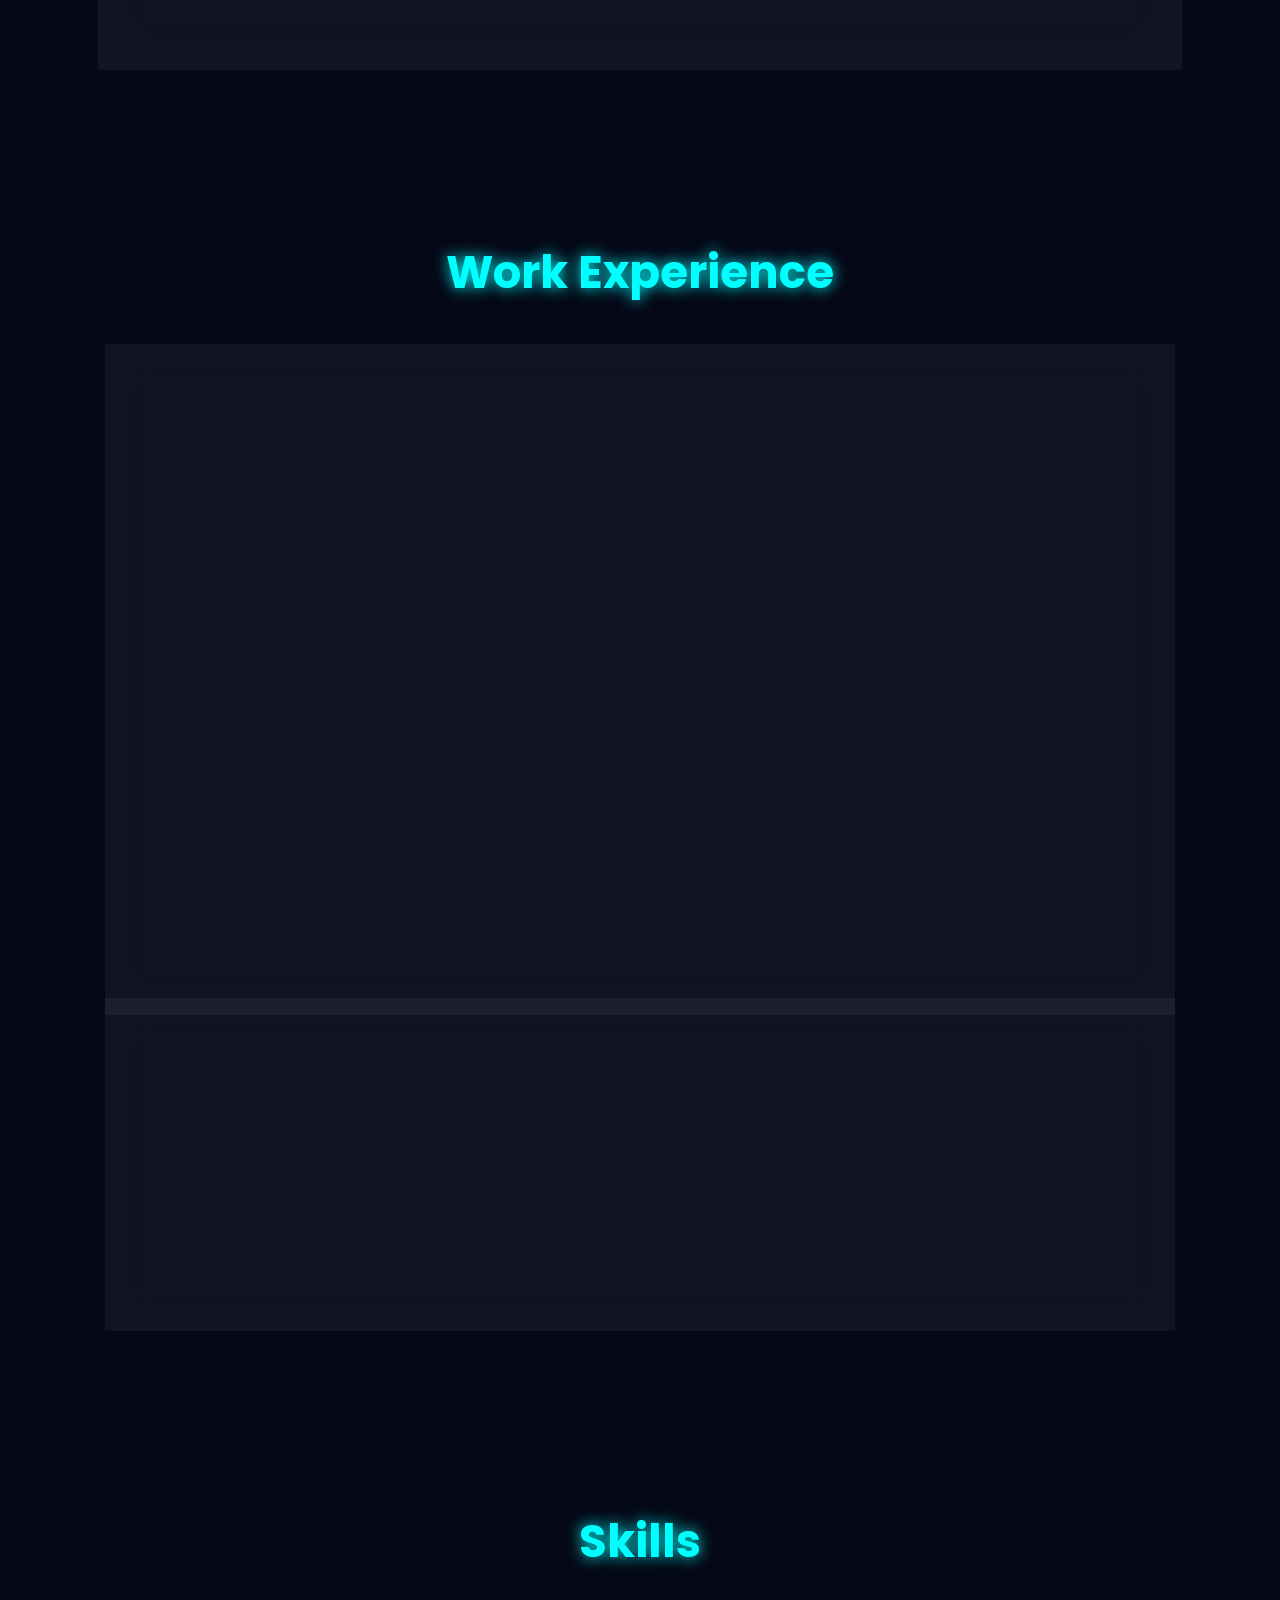
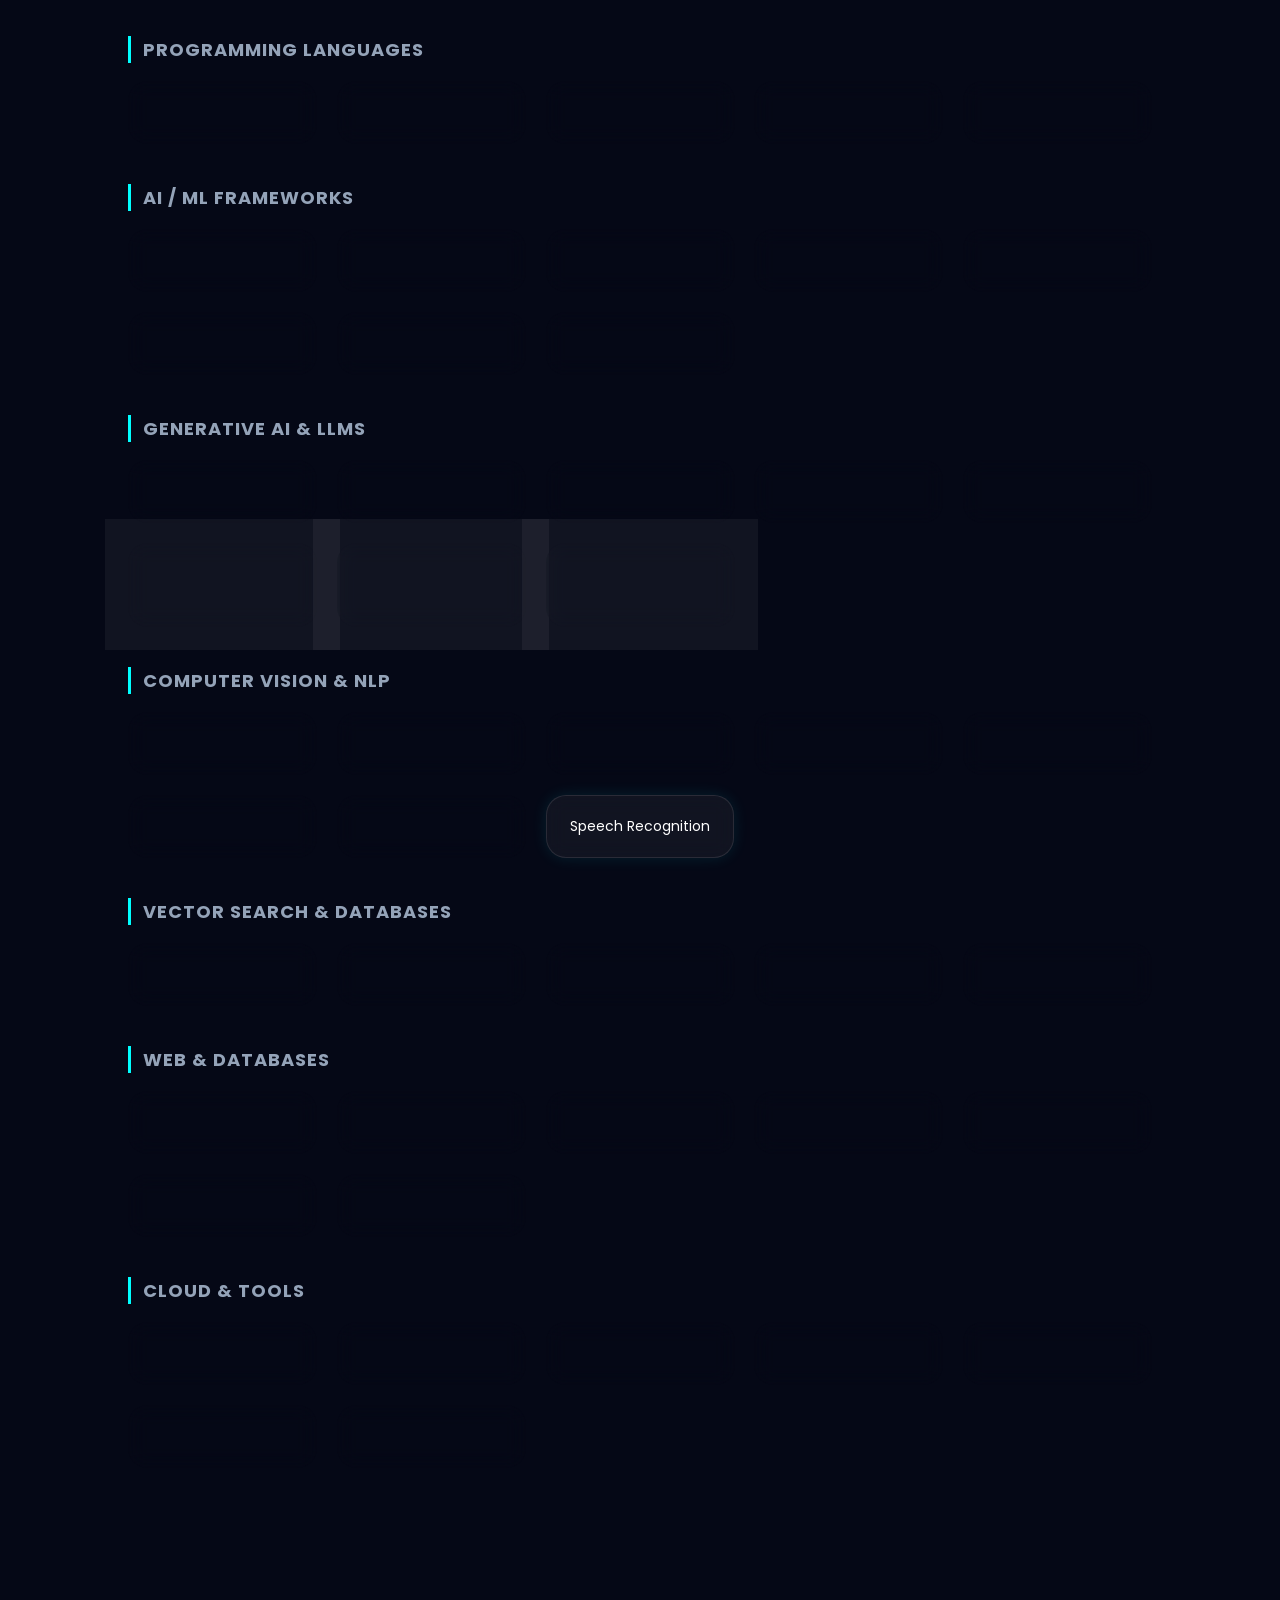
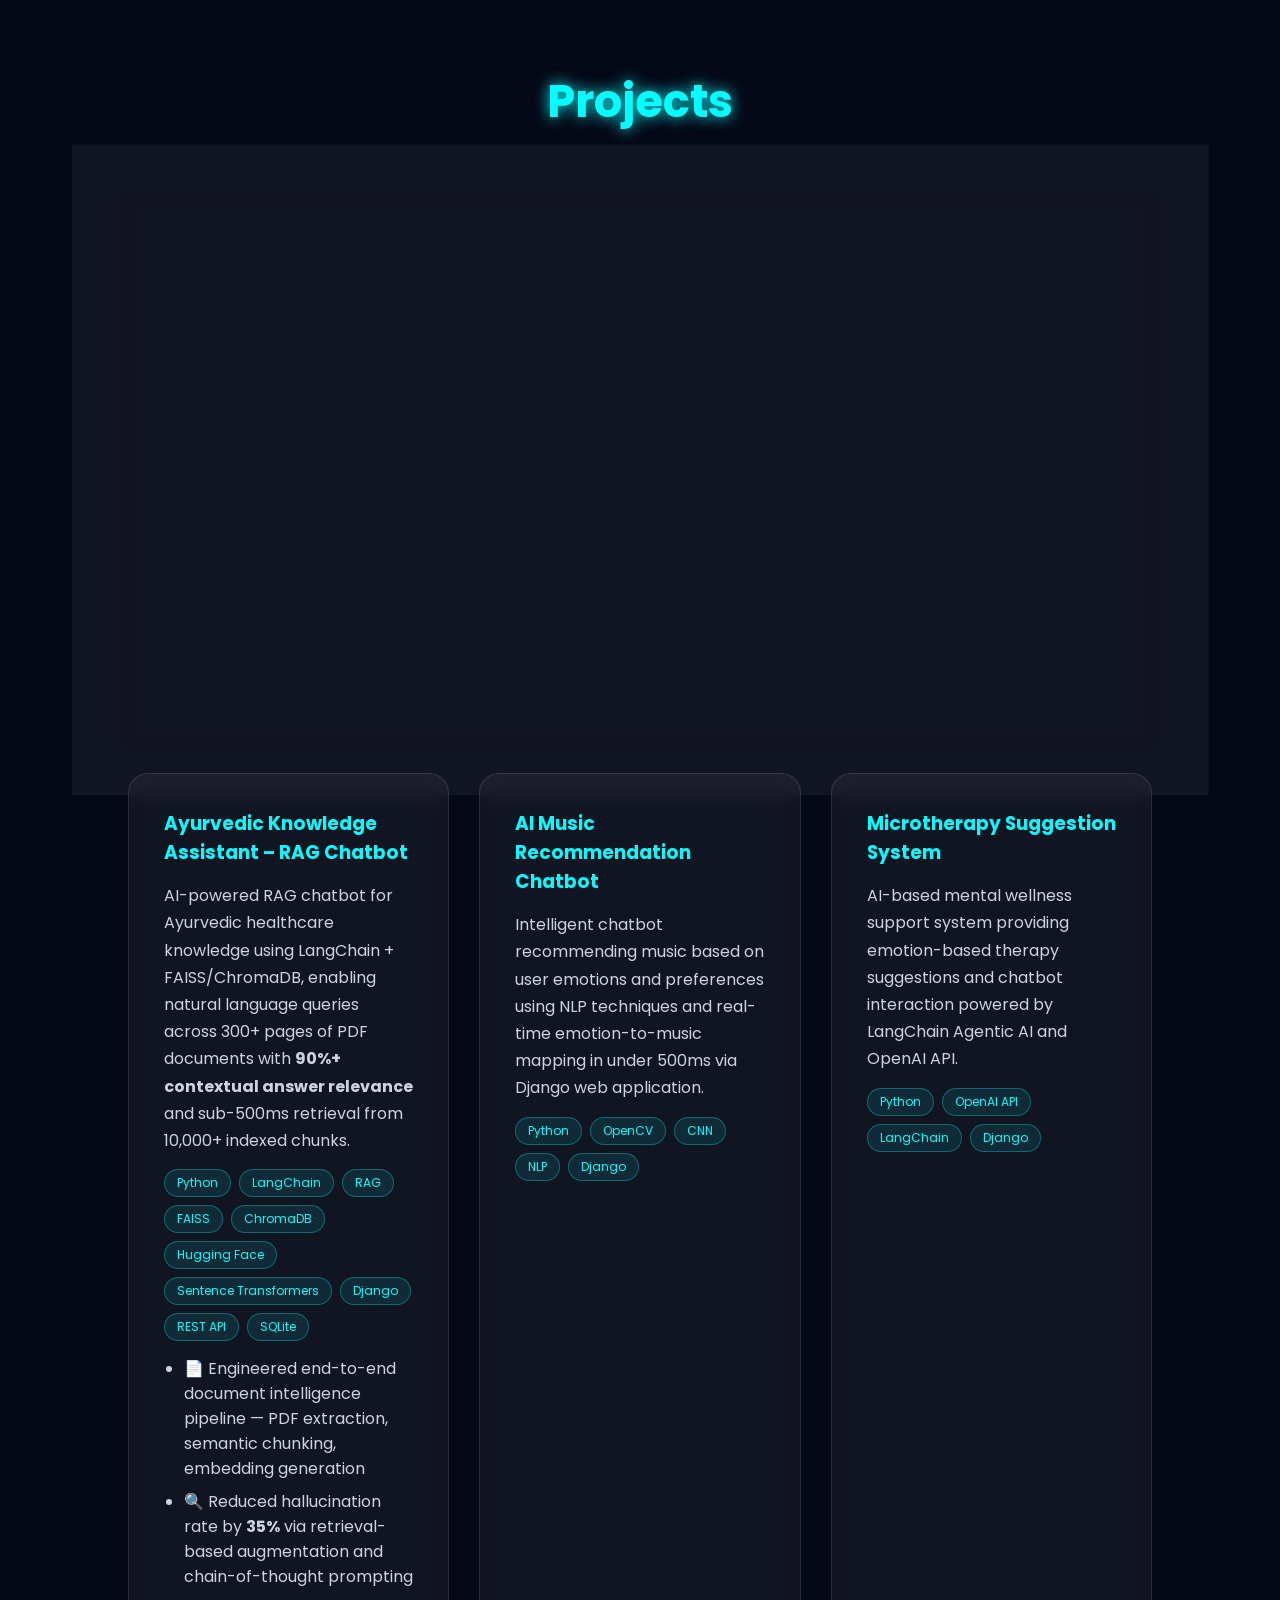
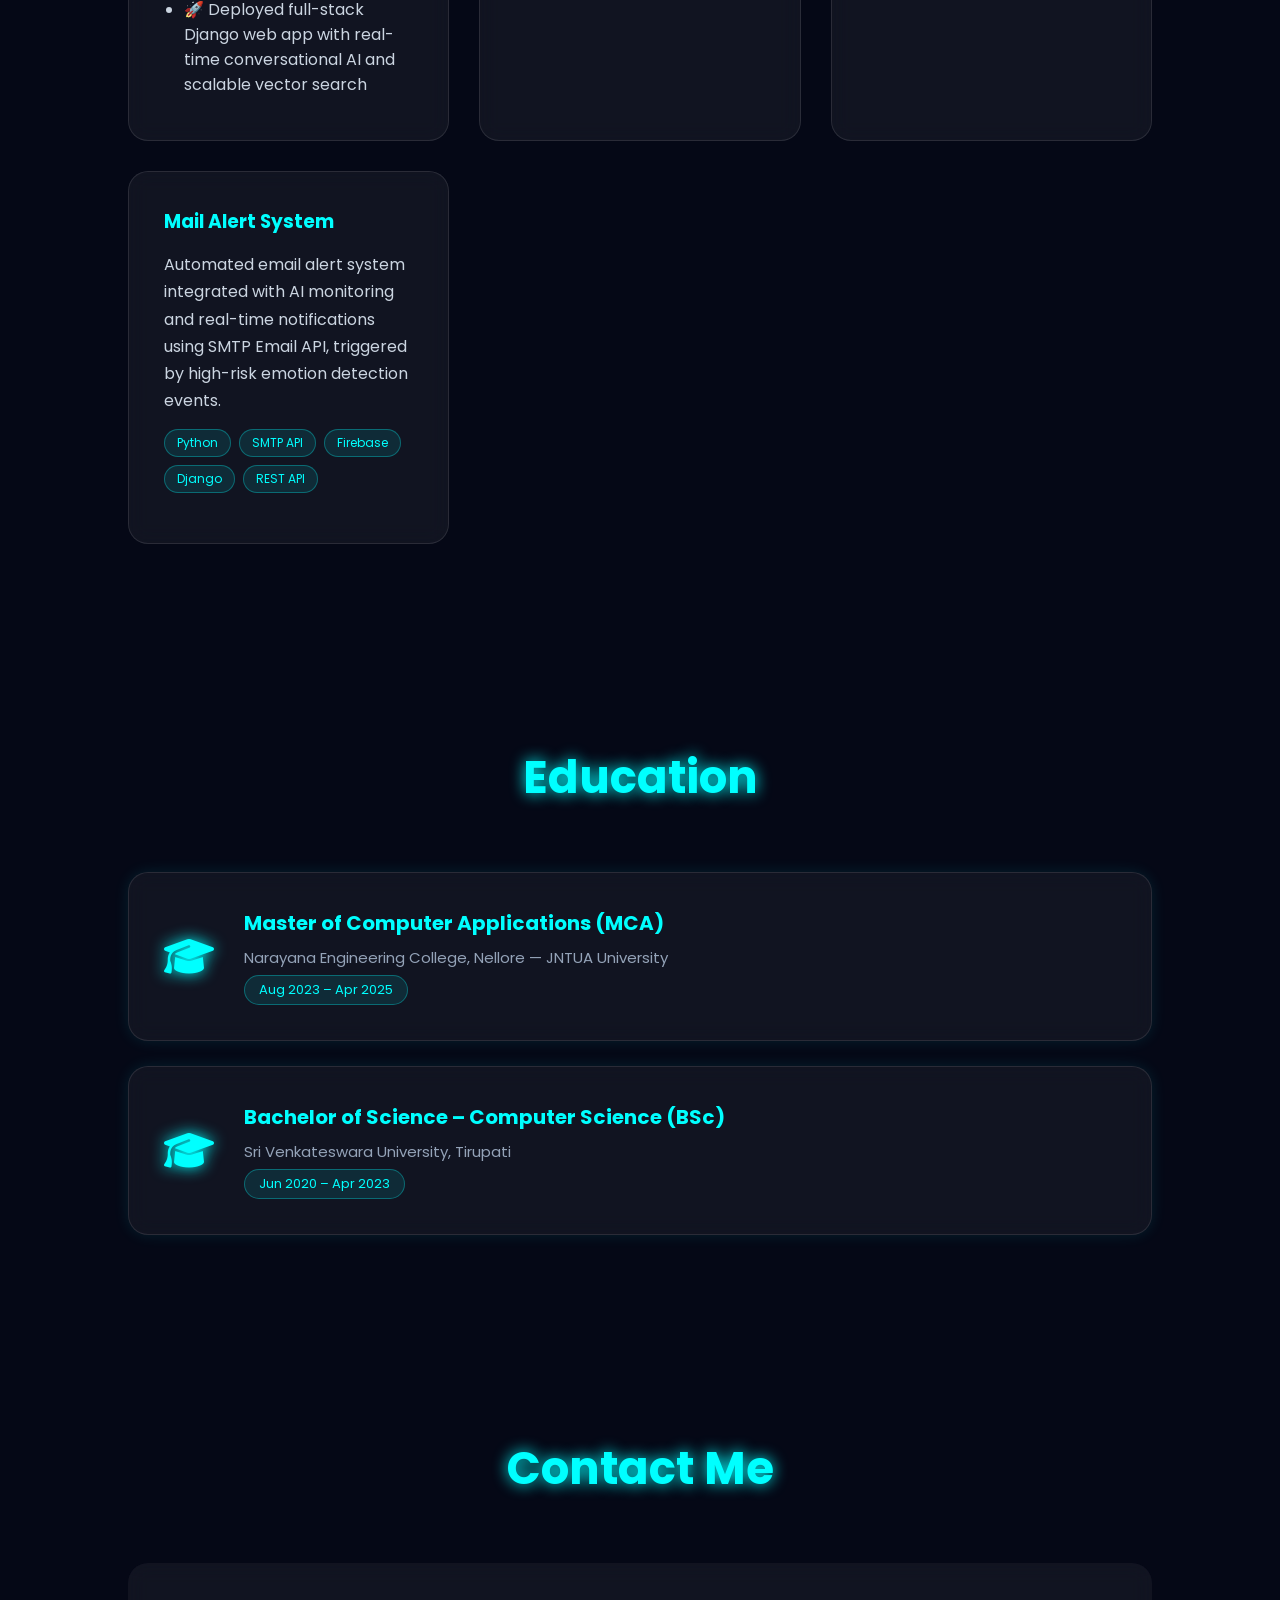
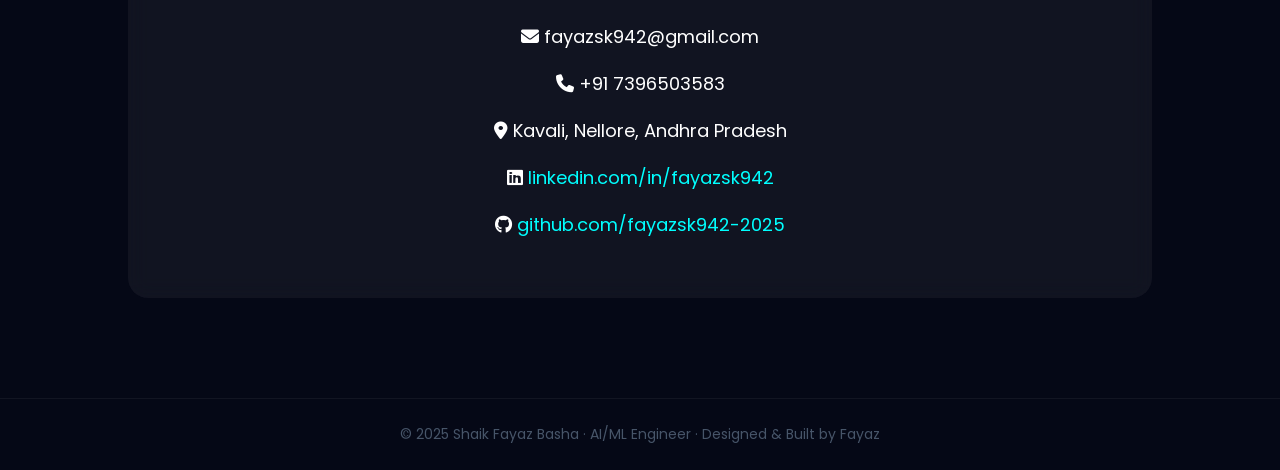
==== commit a8812967: "Updated portfolio with experience, education, skills and projects" ====
--- a/index.html
+++ b/index.html
@@ -22,8 +22,10 @@
         <ul>
             <li><a href="#home">Home</a></li>
             <li><a href="#about">About</a></li>
+            <li><a href="#experience">Experience</a></li>
             <li><a href="#skills">Skills</a></li>
             <li><a href="#projects">Projects</a></li>
+            <li><a href="#education">Education</a></li>
             <li><a href="#contact">Contact</a></li>
         </ul>
 
@@ -46,9 +48,9 @@
             </h2>
 
             <p>
-                AI/ML Engineer specializing in Machine Learning,
-                Deep Learning, Computer Vision, NLP,
-                RAG Chatbots and Full Stack Development.
+                AI/ML Engineer with 1+ year of experience specializing in
+                Machine Learning, Deep Learning, Computer Vision, NLP,
+                RAG Chatbots, Generative AI, and Full Stack Development.
             </p>
             
             <div class="buttons">
@@ -90,14 +92,71 @@
         <div class="about-card">
 
             <p>
-                Results-driven AI/ML Engineer and Python Developer
-                with experience in Machine Learning, Deep Learning,
-                Computer Vision, Chatbots, RAG Systems,
-                and Django-based applications.
-
-                Passionate about building intelligent AI systems
-                and real-world applications using cutting-edge technologies.
-            </p>
+                Results-driven AI/ML Engineer and Python Developer with 1+ year of hands-on
+                experience developing and deploying Machine Learning, Deep Learning, Generative AI,
+                Computer Vision, NLP, and Retrieval-Augmented Generation (RAG) solutions.
+                Proficient in Python, TensorFlow, PyTorch, Scikit-Learn, OpenCV, LangChain,
+                and OpenAI API for building intelligent, data-driven applications.
+                <br><br>
+                Skilled in model training, transfer learning, fine-tuning, prompt engineering,
+                and end-to-end AI application development using Django, FastAPI, REST APIs, and
+                vector databases. Passionate about building intelligent AI systems and
+                production-ready solutions that solve real-world business and research challenges.
+                <br><br>
+                📍 Kavali, Nellore, Andhra Pradesh &nbsp;|&nbsp;
+                🌐 Open to Remote Opportunities &nbsp;|&nbsp;
+                🗣️ Languages: English, Hindi, Telugu, Tamil, Urdu
+            </p>
+
+        </div>
+
+    </section>
+
+    <!-- Work Experience -->
+    <section id="experience">
+
+        <h2 class="section-title">Work Experience</h2>
+
+        <div class="experience-container">
+
+            <div class="experience-card">
+
+                <div class="exp-header">
+                    <div>
+                        <h3>AI/ML Engineer</h3>
+                        <span class="company">Independent Projects & Research — Chennai, Tamil Nadu</span>
+                    </div>
+                    <span class="exp-date">Aug 2025 – Present</span>
+                </div>
+
+                <ul class="exp-list">
+                    <li>Built and deployed 5+ end-to-end AI/ML applications using Python, TensorFlow, PyTorch, and Django across Computer Vision, NLP, and Generative AI domains.</li>
+                    <li>Developed RAG chatbot using LangChain, FAISS vector indexing, and OpenAI API — achieved <b>90%+ contextual answer relevance</b> across 5,000+ document chunks with sub-500ms latency.</li>
+                    <li>Trained YOLOv8 and ResNet models for real-time object detection; achieved <b>91% mAP at 30+ FPS</b>, deployed via FastAPI REST endpoints with Docker containerization.</li>
+                    <li>Applied Transfer Learning and Fine-Tuning on pre-trained models (ResNet, BERT), reducing training time by <b>45%</b> while maintaining 90%+ accuracy on custom datasets.</li>
+                    <li>Implemented CI/CD pipelines using GitHub Actions; containerized 3 AI applications with Docker, reducing deployment time by <b>60%</b>.</li>
+                    <li>Built multimodal emotion detection system — CNN image (94% acc), NLP Transformer text (92% acc), audio CNN (90% acc) — with OpenAI-powered therapy engine and SMTP alert system.</li>
+                    <li>Integrated Firebase real-time database and REST APIs into AI monitoring dashboard; served <b>100+ concurrent users</b> via Django and FastAPI backends.</li>
+                </ul>
+
+            </div>
+
+            <div class="experience-card">
+
+                <div class="exp-header">
+                    <div>
+                        <h3>Machine Learning Intern</h3>
+                        <span class="company">Supreme Info Solutions — Nellore, Andhra Pradesh</span>
+                    </div>
+                    <span class="exp-date">Jan 2025 – Apr 2025</span>
+                </div>
+
+                <ul class="exp-list">
+                    <li>Built Emotion-Based Music Recommendation System using OpenCV + CNN (7 emotion classes); delivered real-time emotion-to-music mapping in <b>under 500ms</b> via Django web application.</li>
+                    <li>Executed full ML lifecycle: data preprocessing, EDA, feature engineering, model training, hyperparameter tuning, and model deployment in a production environment.</li>
+                </ul>
+
+            </div>
 
         </div>
 
@@ -108,20 +167,97 @@
 
         <h2 class="section-title">Skills</h2>
 
-        <div class="skills-container">
-
-            <div class="skill-card">Python</div>
-            <div class="skill-card">Machine Learning</div>
-            <div class="skill-card">Deep Learning</div>
-            <div class="skill-card">OpenCV</div>
-            <div class="skill-card">NLP</div>
-            <div class="skill-card">TensorFlow</div>
-            <div class="skill-card">Django</div>
-            <div class="skill-card">Flask</div>
-            <div class="skill-card">YOLOv8</div>
-            <div class="skill-card">RAG Chatbots</div>
-            <div class="skill-card">LLMs</div>
-            <div class="skill-card">MySQL</div>
+        <div class="skills-section">
+
+            <div class="skill-category">
+                <h3 class="skill-category-title">Programming Languages</h3>
+                <div class="skills-container">
+                    <div class="skill-card">Python</div>
+                    <div class="skill-card">SQL</div>
+                    <div class="skill-card">JavaScript</div>
+                    <div class="skill-card">HTML & CSS</div>
+                    <div class="skill-card">C</div>
+                </div>
+            </div>
+
+            <div class="skill-category">
+                <h3 class="skill-category-title">AI / ML Frameworks</h3>
+                <div class="skills-container">
+                    <div class="skill-card">TensorFlow</div>
+                    <div class="skill-card">PyTorch</div>
+                    <div class="skill-card">Keras</div>
+                    <div class="skill-card">Scikit-Learn</div>
+                    <div class="skill-card">Hugging Face</div>
+                    <div class="skill-card">LangChain</div>
+                    <div class="skill-card">NLTK</div>
+                    <div class="skill-card">OpenCV</div>
+                </div>
+            </div>
+
+            <div class="skill-category">
+                <h3 class="skill-category-title">Generative AI & LLMs</h3>
+                <div class="skills-container">
+                    <div class="skill-card">OpenAI API</div>
+                    <div class="skill-card">LLMs</div>
+                    <div class="skill-card">RAG Pipelines</div>
+                    <div class="skill-card">Prompt Engineering</div>
+                    <div class="skill-card">Agentic AI</div>
+                    <div class="skill-card">Fine-Tuning</div>
+                    <div class="skill-card">Transfer Learning</div>
+                    <div class="skill-card">Sentence Transformers</div>
+                </div>
+            </div>
+
+            <div class="skill-category">
+                <h3 class="skill-category-title">Computer Vision & NLP</h3>
+                <div class="skills-container">
+                    <div class="skill-card">YOLOv8</div>
+                    <div class="skill-card">ResNet</div>
+                    <div class="skill-card">CNN</div>
+                    <div class="skill-card">Object Detection</div>
+                    <div class="skill-card">Image Classification</div>
+                    <div class="skill-card">Audio Classification</div>
+                    <div class="skill-card">Mel-Spectrogram</div>
+                    <div class="skill-card">Speech Recognition</div>
+                </div>
+            </div>
+
+            <div class="skill-category">
+                <h3 class="skill-category-title">Vector Search & Databases</h3>
+                <div class="skills-container">
+                    <div class="skill-card">FAISS</div>
+                    <div class="skill-card">ChromaDB</div>
+                    <div class="skill-card">Vector Databases</div>
+                    <div class="skill-card">Semantic Search</div>
+                    <div class="skill-card">Embedding Models</div>
+                </div>
+            </div>
+
+            <div class="skill-category">
+                <h3 class="skill-category-title">Web & Databases</h3>
+                <div class="skills-container">
+                    <div class="skill-card">Django</div>
+                    <div class="skill-card">FastAPI</div>
+                    <div class="skill-card">Flask</div>
+                    <div class="skill-card">REST APIs</div>
+                    <div class="skill-card">SQLite</div>
+                    <div class="skill-card">MySQL</div>
+                    <div class="skill-card">Firebase</div>
+                </div>
+            </div>
+
+            <div class="skill-category">
+                <h3 class="skill-category-title">Cloud & Tools</h3>
+                <div class="skills-container">
+                    <div class="skill-card">Git & GitHub</div>
+                    <div class="skill-card">Docker</div>
+                    <div class="skill-card">GitHub Actions</div>
+                    <div class="skill-card">Google Colab</div>
+                    <div class="skill-card">Jupyter Notebook</div>
+                    <div class="skill-card">VS Code</div>
+                    <div class="skill-card">Kaggle</div>
+                </div>
+            </div>
 
         </div>
 
@@ -136,44 +272,113 @@
 
             <div class="project-card featured-project">
 
-    <h3>Multimodal Emotion Detection System (AI Production Demo)</h3>
-
-    <p>
-        A full-stack AI system that detects human emotions using
-        <b>facial expressions (CNN)</b>, <b>text (LSTM/NLP)</b>,
-        and <b>audio signals (Deep Learning(RNN))</b> integrated with a
-        Django backend and LLM-based chatbot for micro-therapy suggestions.
-    </p>
-
-    <div class="project-highlights">
-
-        <ul>
-            <li>🎯 Image Emotion Detection (CNN Model)</li>
-            <li>🎤 Audio Emotion Analysis (Deep Learning Model(RNN))</li>
-            <li>💬 Text Emotion Classification (LSTM/NLP)</li>
-            <li>🤖 AI Chatbot with Micro Therapy Suggestions</li>
-            <li>📊 Live Emotion Detection System</li>
-        </ul>
-
-    </div>
-
-    <div class="project-links">
-
-    <a href="emotion_screenshots.html" class="btn secondary">
-        View UI Demo
-    </a>
-
-    <a href="https://youtu.be/cAlVlDY5OSk" target="_blank" class="btn">
-        Watch Demo Video
-    </a>
-
-    <a href="https://github.com/fayazsk942-2025/portfolio" target="_blank" class="btn secondary">
-        Source Code
-    </a>
-
-</div>
-
-</div>
+                <h3>Multimodal Emotion Detection System (AI Production Demo)</h3>
+
+                <p>
+                    A full-stack AI system that detects human emotions using
+                    <b>facial expressions (CNN)</b>, <b>text (LSTM/NLP)</b>,
+                    and <b>audio signals (Deep Learning — RNN)</b> integrated with a
+                    Django backend and LLM-based chatbot for micro-therapy suggestions.
+                </p>
+
+                <div class="project-tech">
+                    <span class="tech-tag">Python</span>
+                    <span class="tech-tag">TensorFlow</span>
+                    <span class="tech-tag">PyTorch</span>
+                    <span class="tech-tag">OpenCV</span>
+                    <span class="tech-tag">CNN</span>
+                    <span class="tech-tag">NLTK</span>
+                    <span class="tech-tag">Hugging Face</span>
+                    <span class="tech-tag">OpenAI API</span>
+                    <span class="tech-tag">LangChain</span>
+                    <span class="tech-tag">Django</span>
+                    <span class="tech-tag">FastAPI</span>
+                    <span class="tech-tag">Docker</span>
+                </div>
+
+                <div class="project-highlights">
+
+                    <ul>
+                        <li>🎯 Image Emotion Detection — CNN Model (<b>94% accuracy</b>)</li>
+                        <li>🎤 Audio Emotion Analysis — Mel-Spectrogram CNN (<b>90% accuracy</b>)</li>
+                        <li>💬 Text Emotion Classification — NLP Transformer (<b>92% accuracy</b>)</li>
+                        <li>🤖 AI Chatbot with Micro Therapy Suggestions via OpenAI + LangChain</li>
+                        <li>📊 Live Emotion Detection at <b>25+ FPS</b> — SMTP Alert System for high-risk emotions</li>
+                    </ul>
+
+                </div>
+
+                <div class="project-links">
+
+                    <a href="emotion_screenshots.html" class="btn secondary">
+                        View UI Demo
+                    </a>
+
+                    <a href="https://youtu.be/cAlVlDY5OSk" target="_blank" class="btn">
+                        Watch Demo Video
+                    </a>
+
+                    <a href="https://github.com/fayazsk942-2025/portfolio" target="_blank" class="btn secondary">
+                        Source Code
+                    </a>
+
+                </div>
+
+            </div>
+
+            <div class="project-card">
+
+                <h3>Ayurvedic Knowledge Assistant – RAG Chatbot</h3>
+
+                <p>
+                    AI-powered RAG chatbot for Ayurvedic healthcare knowledge using LangChain +
+                    FAISS/ChromaDB, enabling natural language queries across 300+ pages of PDF documents
+                    with <b>90%+ contextual answer relevance</b> and sub-500ms retrieval from
+                    10,000+ indexed chunks.
+                </p>
+
+                <div class="project-tech">
+                    <span class="tech-tag">Python</span>
+                    <span class="tech-tag">LangChain</span>
+                    <span class="tech-tag">RAG</span>
+                    <span class="tech-tag">FAISS</span>
+                    <span class="tech-tag">ChromaDB</span>
+                    <span class="tech-tag">Hugging Face</span>
+                    <span class="tech-tag">Sentence Transformers</span>
+                    <span class="tech-tag">Django</span>
+                    <span class="tech-tag">REST API</span>
+                    <span class="tech-tag">SQLite</span>
+                </div>
+
+                <div class="project-highlights">
+                    <ul>
+                        <li>📄 Engineered end-to-end document intelligence pipeline — PDF extraction, semantic chunking, embedding generation</li>
+                        <li>🔍 Reduced hallucination rate by <b>35%</b> via retrieval-based augmentation and chain-of-thought prompting</li>
+                        <li>🚀 Deployed full-stack Django web app with real-time conversational AI and scalable vector search</li>
+                    </ul>
+                </div>
+
+            </div>
+
+            <div class="project-card">
+
+                <h3>AI Music Recommendation Chatbot</h3>
+
+                <p>
+                    Intelligent chatbot recommending music based on
+                    user emotions and preferences using NLP techniques and
+                    real-time emotion-to-music mapping in under 500ms via Django web application.
+                </p>
+
+                <div class="project-tech">
+                    <span class="tech-tag">Python</span>
+                    <span class="tech-tag">OpenCV</span>
+                    <span class="tech-tag">CNN</span>
+                    <span class="tech-tag">NLP</span>
+                    <span class="tech-tag">Django</span>
+                </div>
+
+            </div>
 
             <div class="project-card">
 
@@ -181,19 +386,16 @@
 
                 <p>
                     AI-based mental wellness support system providing
-                    emotion-based therapy suggestions and chatbot interaction.
+                    emotion-based therapy suggestions and chatbot interaction
+                    powered by LangChain Agentic AI and OpenAI API.
                 </p>
 
-            </div>
-
-            <div class="project-card">
-
-                <h3>AI Music Recommendation Chatbot</h3>
-
-                <p>
-                    Intelligent chatbot recommending music based on
-                    user emotions and preferences using NLP techniques.
-                </p>
+                <div class="project-tech">
+                    <span class="tech-tag">Python</span>
+                    <span class="tech-tag">OpenAI API</span>
+                    <span class="tech-tag">LangChain</span>
+                    <span class="tech-tag">Django</span>
+                </div>
 
             </div>
 
@@ -203,8 +405,56 @@
 
                 <p>
                     Automated email alert system integrated with AI
-                    monitoring and real-time notifications.
+                    monitoring and real-time notifications using SMTP Email API,
+                    triggered by high-risk emotion detection events.
                 </p>
+
+                <div class="project-tech">
+                    <span class="tech-tag">Python</span>
+                    <span class="tech-tag">SMTP API</span>
+                    <span class="tech-tag">Firebase</span>
+                    <span class="tech-tag">Django</span>
+                    <span class="tech-tag">REST API</span>
+                </div>
+
+            </div>
+
+        </div>
+
+    </section>
+
+    <!-- Education -->
+    <section id="education">
+
+        <h2 class="section-title">Education</h2>
+
+        <div class="education-container">
+
+            <div class="education-card">
+
+                <div class="edu-icon">
+                    <i class="fa-solid fa-graduation-cap"></i>
+                </div>
+
+                <div class="edu-details">
+                    <h3>Master of Computer Applications (MCA)</h3>
+                    <span class="edu-institution">Narayana Engineering College, Nellore — JNTUA University</span>
+                    <span class="edu-date">Aug 2023 – Apr 2025</span>
+                </div>
+
+            </div>
+
+            <div class="education-card">
+
+                <div class="edu-icon">
+                    <i class="fa-solid fa-graduation-cap"></i>
+                </div>
+
+                <div class="edu-details">
+                    <h3>Bachelor of Science – Computer Science (BSc)</h3>
+                    <span class="edu-institution">Sri Venkateswara University, Tirupati</span>
+                    <span class="edu-date">Jun 2020 – Apr 2023</span>
+                </div>
 
             </div>
 
@@ -230,19 +480,36 @@
             </p>
 
             <p>
+                <i class="fa-solid fa-location-dot"></i>
+                Kavali, Nellore, Andhra Pradesh
+            </p>
+
+            <p>
                 <i class="fa-brands fa-linkedin"></i>
-
                 <a href="https://www.linkedin.com/in/fayazsk942"
                 target="_blank">
                     linkedin.com/in/fayazsk942
                 </a>
             </p>
 
+            <p>
+                <i class="fa-brands fa-github"></i>
+                <a href="https://github.com/fayazsk942-2025"
+                target="_blank">
+                    github.com/fayazsk942-2025
+                </a>
+            </p>
+
         </div>
 
     </section>
 
+    <!-- Footer -->
+    <footer>
+        <p>© 2025 Shaik Fayaz Basha · AI/ML Engineer · Designed & Built by Fayaz</p>
+    </footer>
+
     <script src="script.js"></script>
 
 </body>
-</html>+</html>
--- a/style.css
+++ b/style.css
@@ -205,23 +205,104 @@
     box-shadow:0 0 20px rgba(0,255,255,0.2);
 }
 
+/* Work Experience */
+
+.experience-container{
+    display:flex;
+    flex-direction:column;
+    gap:30px;
+}
+
+.experience-card{
+    background:rgba(255,255,255,0.05);
+    padding:35px;
+    border-radius:20px;
+    backdrop-filter:blur(10px);
+    border:1px solid rgba(255,255,255,0.1);
+    transition:0.4s;
+    box-shadow:0 0 15px rgba(0,255,255,0.1);
+}
+
+.experience-card:hover{
+    border-color:#00ffff;
+    box-shadow:0 0 25px rgba(0,255,255,0.3);
+}
+
+.exp-header{
+    display:flex;
+    justify-content:space-between;
+    align-items:flex-start;
+    flex-wrap:wrap;
+    gap:10px;
+    margin-bottom:20px;
+}
+
+.exp-header h3{
+    font-size:22px;
+    color:#00ffff;
+    margin-bottom:5px;
+}
+
+.company{
+    color:#94a3b8;
+    font-size:14px;
+    display:block;
+}
+
+.exp-date{
+    background:rgba(0,255,255,0.1);
+    color:#00ffff;
+    padding:6px 16px;
+    border-radius:30px;
+    font-size:13px;
+    border:1px solid rgba(0,255,255,0.3);
+    white-space:nowrap;
+}
+
+.exp-list{
+    padding-left:20px;
+    color:#cbd5e1;
+    line-height:1.8;
+}
+
+.exp-list li{
+    margin:10px 0;
+}
+
 /* Skills */
+
+.skills-section{
+    display:flex;
+    flex-direction:column;
+    gap:40px;
+}
+
+.skill-category-title{
+    font-size:18px;
+    color:#94a3b8;
+    margin-bottom:18px;
+    text-transform:uppercase;
+    letter-spacing:1px;
+    border-left:3px solid #00ffff;
+    padding-left:12px;
+}
 
 .skills-container{
     display:grid;
-    grid-template-columns:repeat(auto-fit,minmax(200px,1fr));
-    gap:25px;
+    grid-template-columns:repeat(auto-fit,minmax(160px,1fr));
+    gap:20px;
 }
 
 .skill-card{
     background:rgba(255,255,255,0.05);
-    padding:30px;
+    padding:20px;
     text-align:center;
     border-radius:20px;
     border:1px solid rgba(255,255,255,0.1);
     transition:0.4s;
     backdrop-filter:blur(10px);
     box-shadow:0 0 15px rgba(0,255,255,0.1);
+    font-size:14px;
 }
 
 .skill-card:hover{
@@ -258,6 +339,86 @@
     margin-bottom:15px;
 }
 
+.project-card p{
+    color:#cbd5e1;
+    line-height:1.7;
+    margin-bottom:15px;
+}
+
+/* Tech Tags */
+
+.project-tech{
+    display:flex;
+    flex-wrap:wrap;
+    gap:8px;
+    margin:15px 0;
+}
+
+.tech-tag{
+    background:rgba(0,255,255,0.1);
+    color:#00ffff;
+    padding:4px 12px;
+    border-radius:20px;
+    font-size:12px;
+    border:1px solid rgba(0,255,255,0.3);
+}
+
+/* Education */
+
+.education-container{
+    display:flex;
+    flex-direction:column;
+    gap:25px;
+}
+
+.education-card{
+    background:rgba(255,255,255,0.05);
+    padding:35px;
+    border-radius:20px;
+    backdrop-filter:blur(10px);
+    border:1px solid rgba(255,255,255,0.1);
+    display:flex;
+    align-items:center;
+    gap:30px;
+    transition:0.4s;
+    box-shadow:0 0 15px rgba(0,255,255,0.1);
+}
+
+.education-card:hover{
+    border-color:#00ffff;
+    box-shadow:0 0 25px rgba(0,255,255,0.3);
+}
+
+.edu-icon{
+    font-size:40px;
+    color:#00ffff;
+    text-shadow:0 0 15px #00ffff;
+    flex-shrink:0;
+}
+
+.edu-details h3{
+    font-size:20px;
+    color:#00ffff;
+    margin-bottom:8px;
+}
+
+.edu-institution{
+    display:block;
+    color:#94a3b8;
+    font-size:15px;
+    margin-bottom:6px;
+}
+
+.edu-date{
+    display:inline-block;
+    background:rgba(0,255,255,0.1);
+    color:#00ffff;
+    padding:4px 14px;
+    border-radius:20px;
+    font-size:13px;
+    border:1px solid rgba(0,255,255,0.3);
+}
+
 /* Contact */
 
 .contact-card{
@@ -278,48 +439,23 @@
     text-decoration:none;
 }
 
-/* Responsive */
-
-@media(max-width:768px){
-
-    nav{
-        flex-direction:column;
-    }
-
-    nav ul{
-        margin-top:15px;
-    }
-
-    nav ul li{
-        margin:0 10px;
-    }
-
-    .hero-content h1{
-        font-size:45px;
-    }
-
-    .hero-content h2{
-        font-size:24px;
-    }
-
-    .section-title{
-        font-size:35px;
-    }
-    .hero-container{
-    flex-direction:column-reverse;
+/* Footer */
+
+footer{
     text-align:center;
-}
-
-.hero-image img{
-    width:250px;
-    height:250px;
-}
-
-}
+    padding:25px 10%;
+    color:#475569;
+    font-size:14px;
+    border-top:1px solid rgba(255,255,255,0.05);
+}
+
+/* Featured Project */
+
 .featured-project{
     border: 2px solid #00ffff;
     box-shadow: 0 0 30px rgba(0,255,255,0.3);
     transform: scale(1.02);
+    grid-column: 1 / -1;
 }
 
 .project-highlights ul{
@@ -339,6 +475,7 @@
     flex-wrap: wrap;
 }
 
+/* Image Section */
 
 .img-section{
     padding: 60px 10%;
@@ -367,4 +504,60 @@
 .img-grid img:hover{
     transform: scale(1.05);
     box-shadow: 0 0 25px rgba(0,255,255,0.5);
-}+}
+
+/* Responsive */
+
+@media(max-width:768px){
+
+    nav{
+        flex-direction:column;
+    }
+
+    nav ul{
+        margin-top:15px;
+        flex-wrap:wrap;
+        justify-content:center;
+    }
+
+    nav ul li{
+        margin:5px 8px;
+    }
+
+    .hero-content h1{
+        font-size:45px;
+    }
+
+    .hero-content h2{
+        font-size:24px;
+    }
+
+    .section-title{
+        font-size:35px;
+    }
+
+    .hero-container{
+        flex-direction:column-reverse;
+        text-align:center;
+    }
+
+    .hero-image img{
+        width:250px;
+        height:250px;
+    }
+
+    .exp-header{
+        flex-direction:column;
+    }
+
+    .education-card{
+        flex-direction:column;
+        text-align:center;
+    }
+
+    .featured-project{
+        grid-column:auto;
+        transform:scale(1);
+    }
+
+}
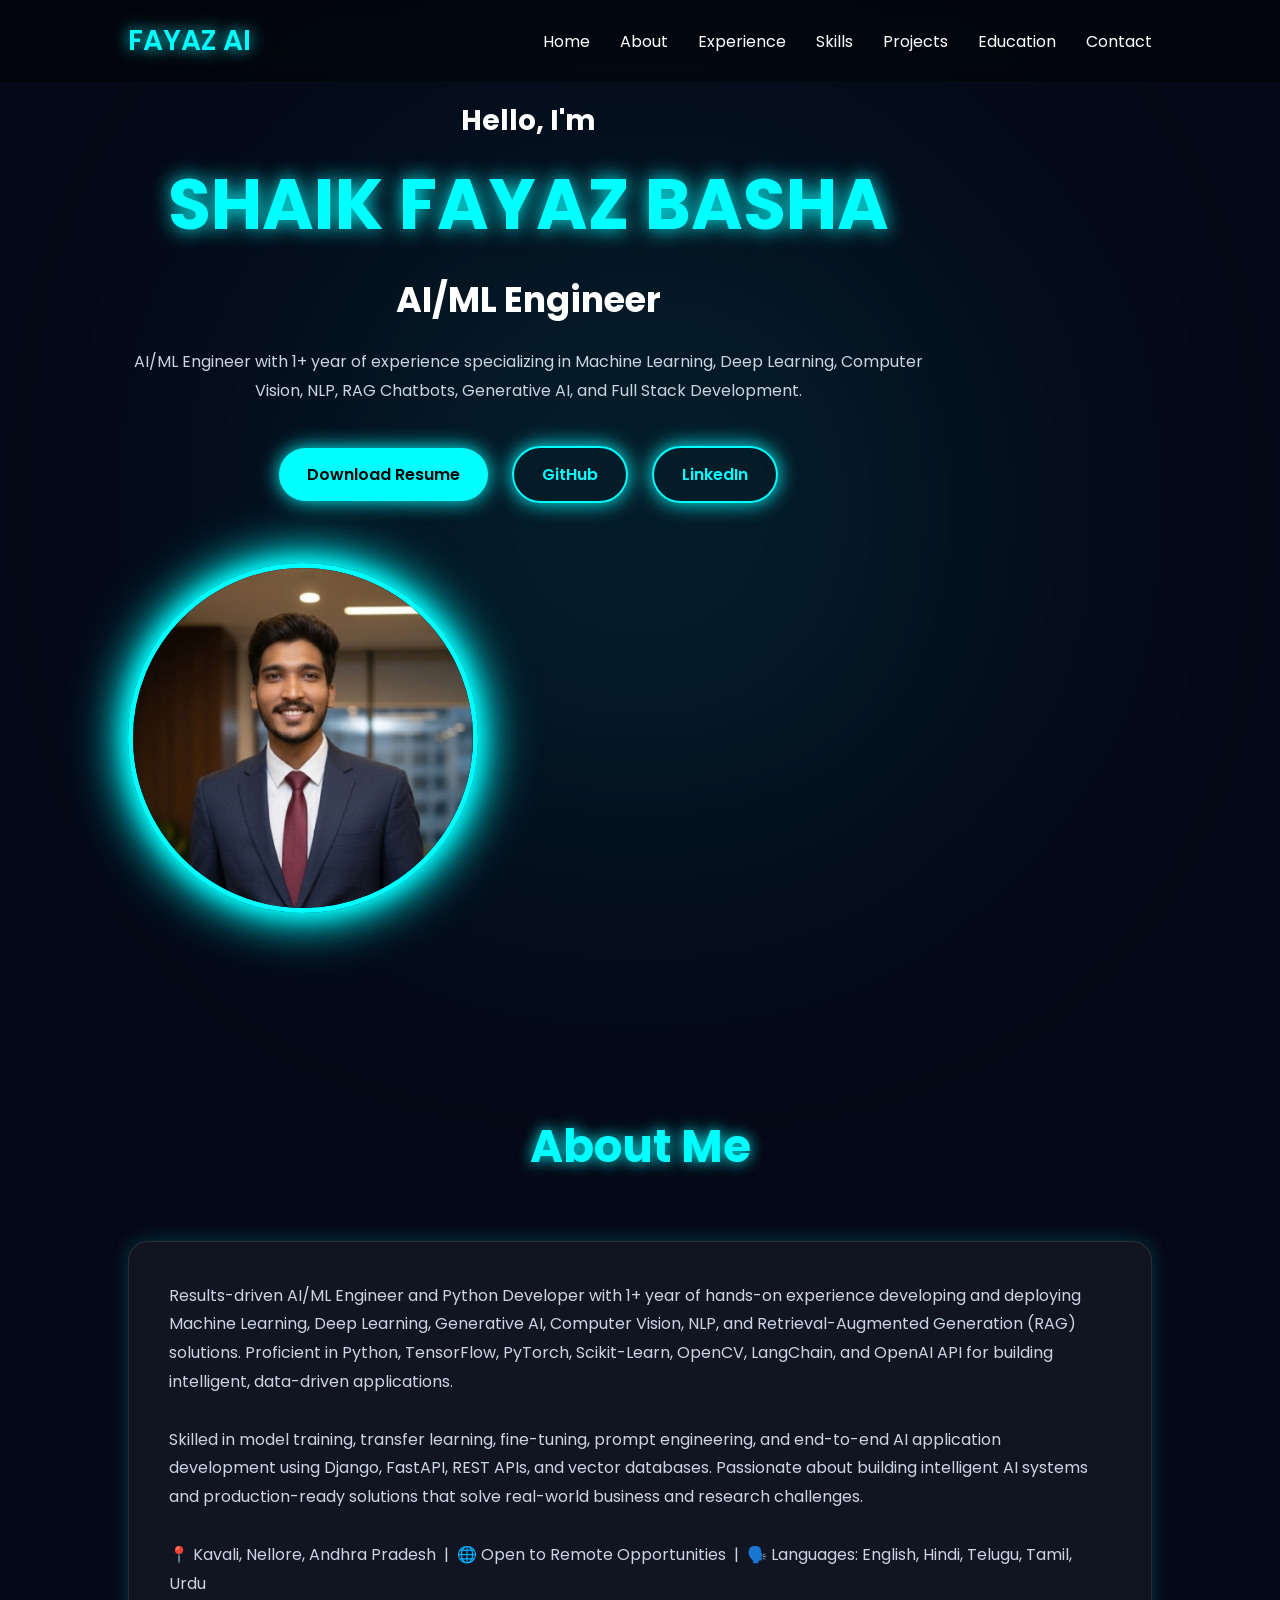
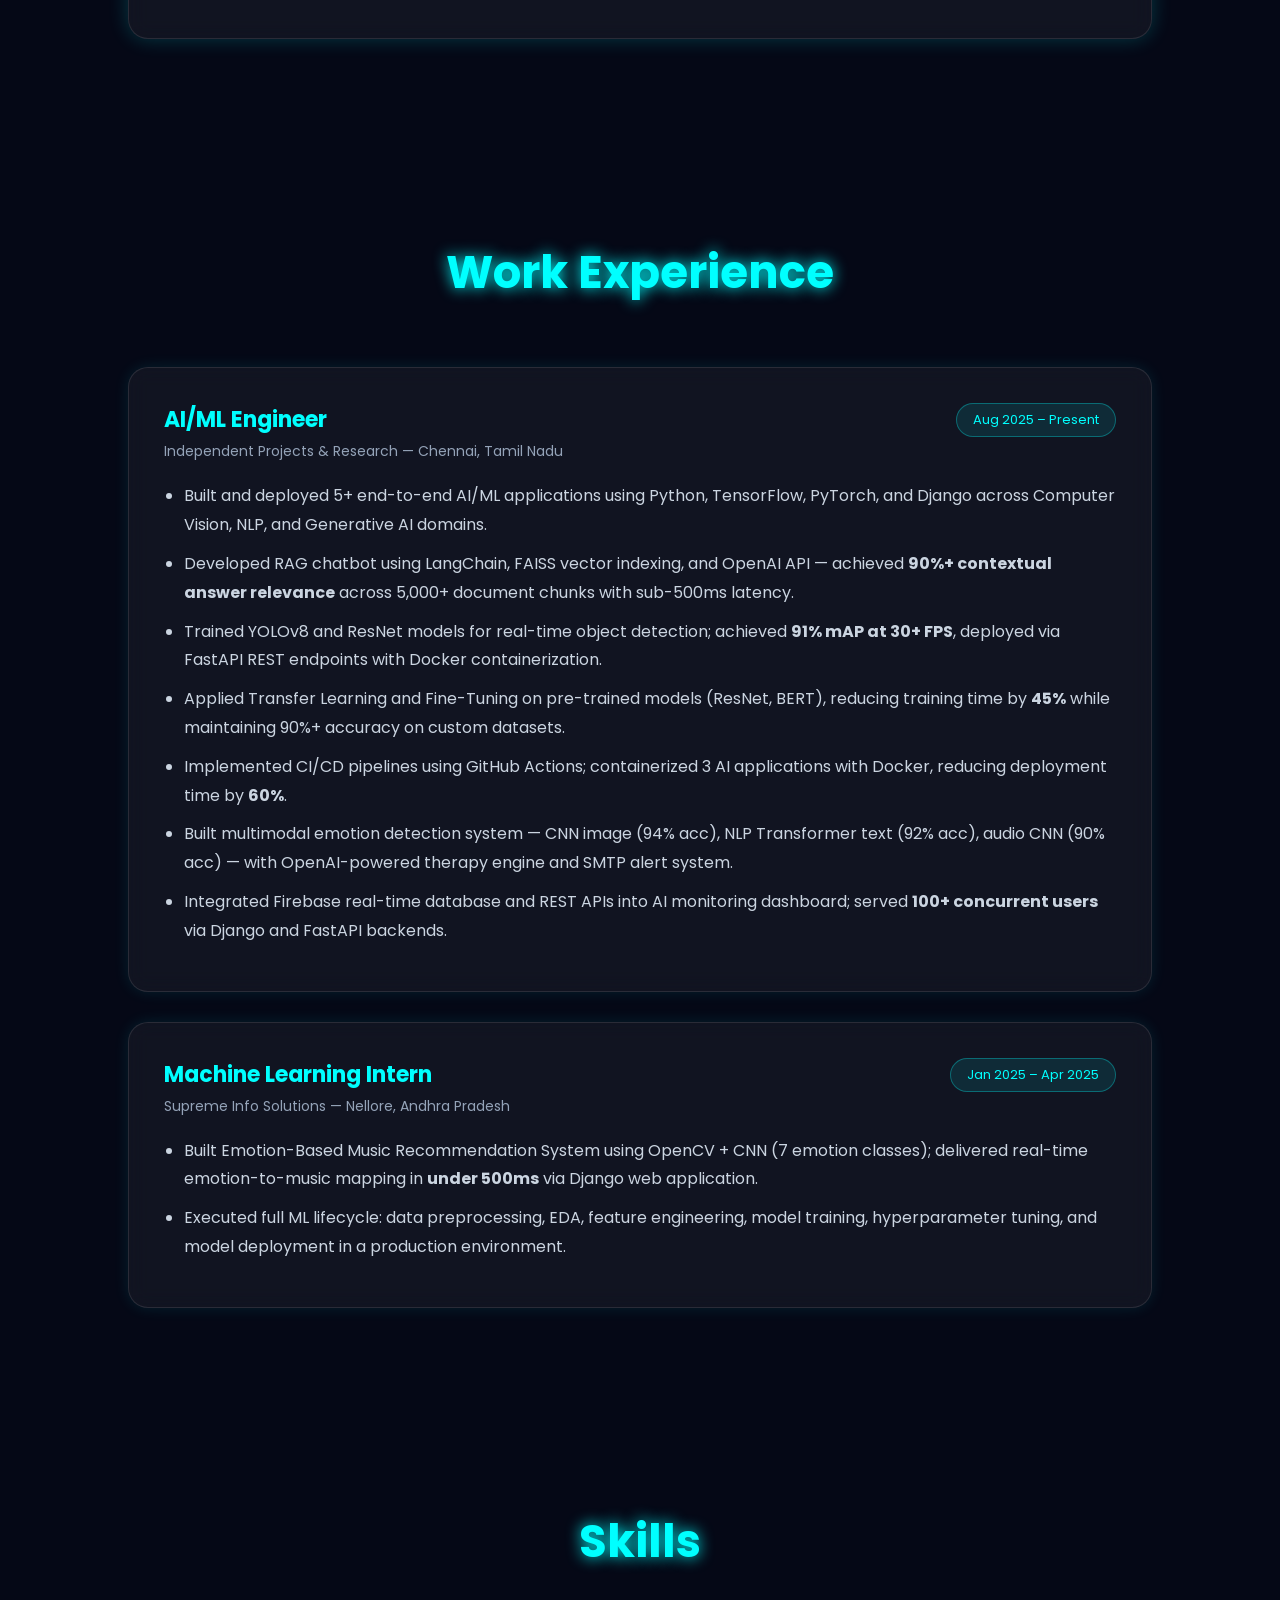
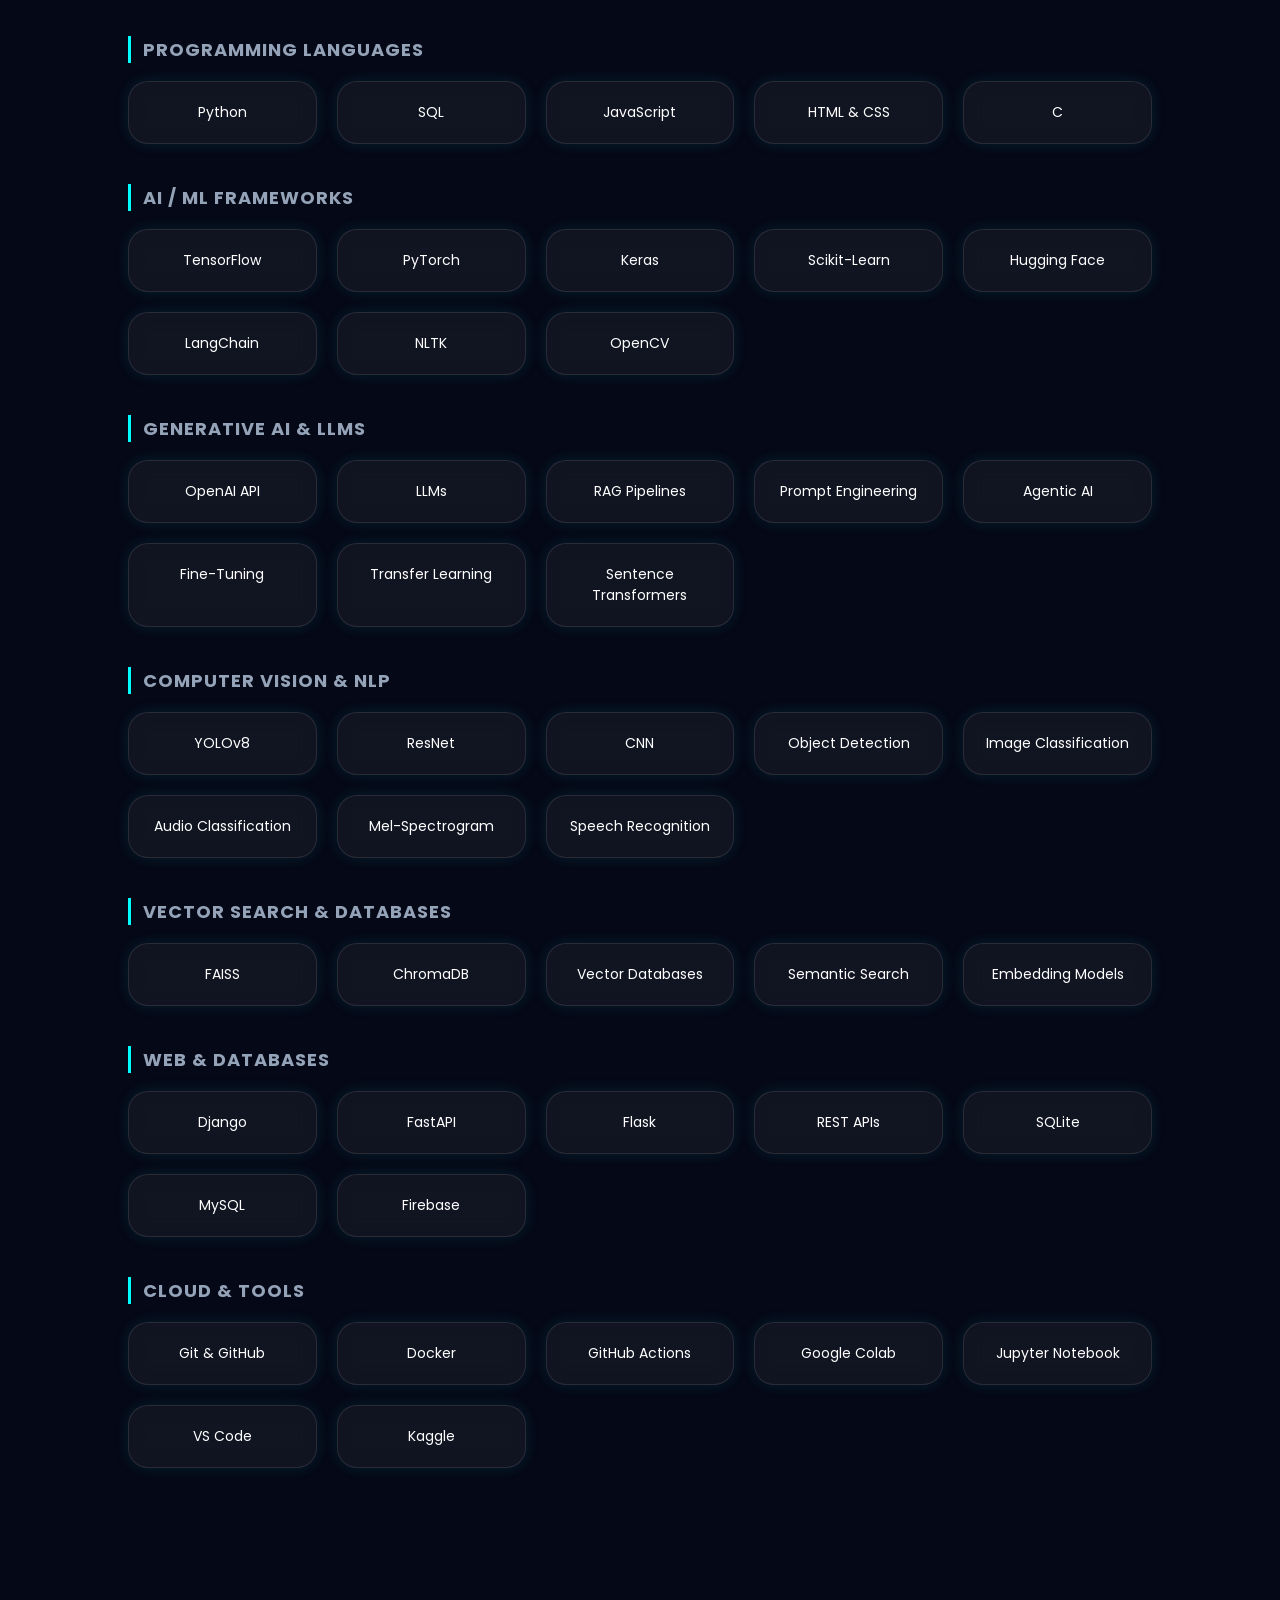
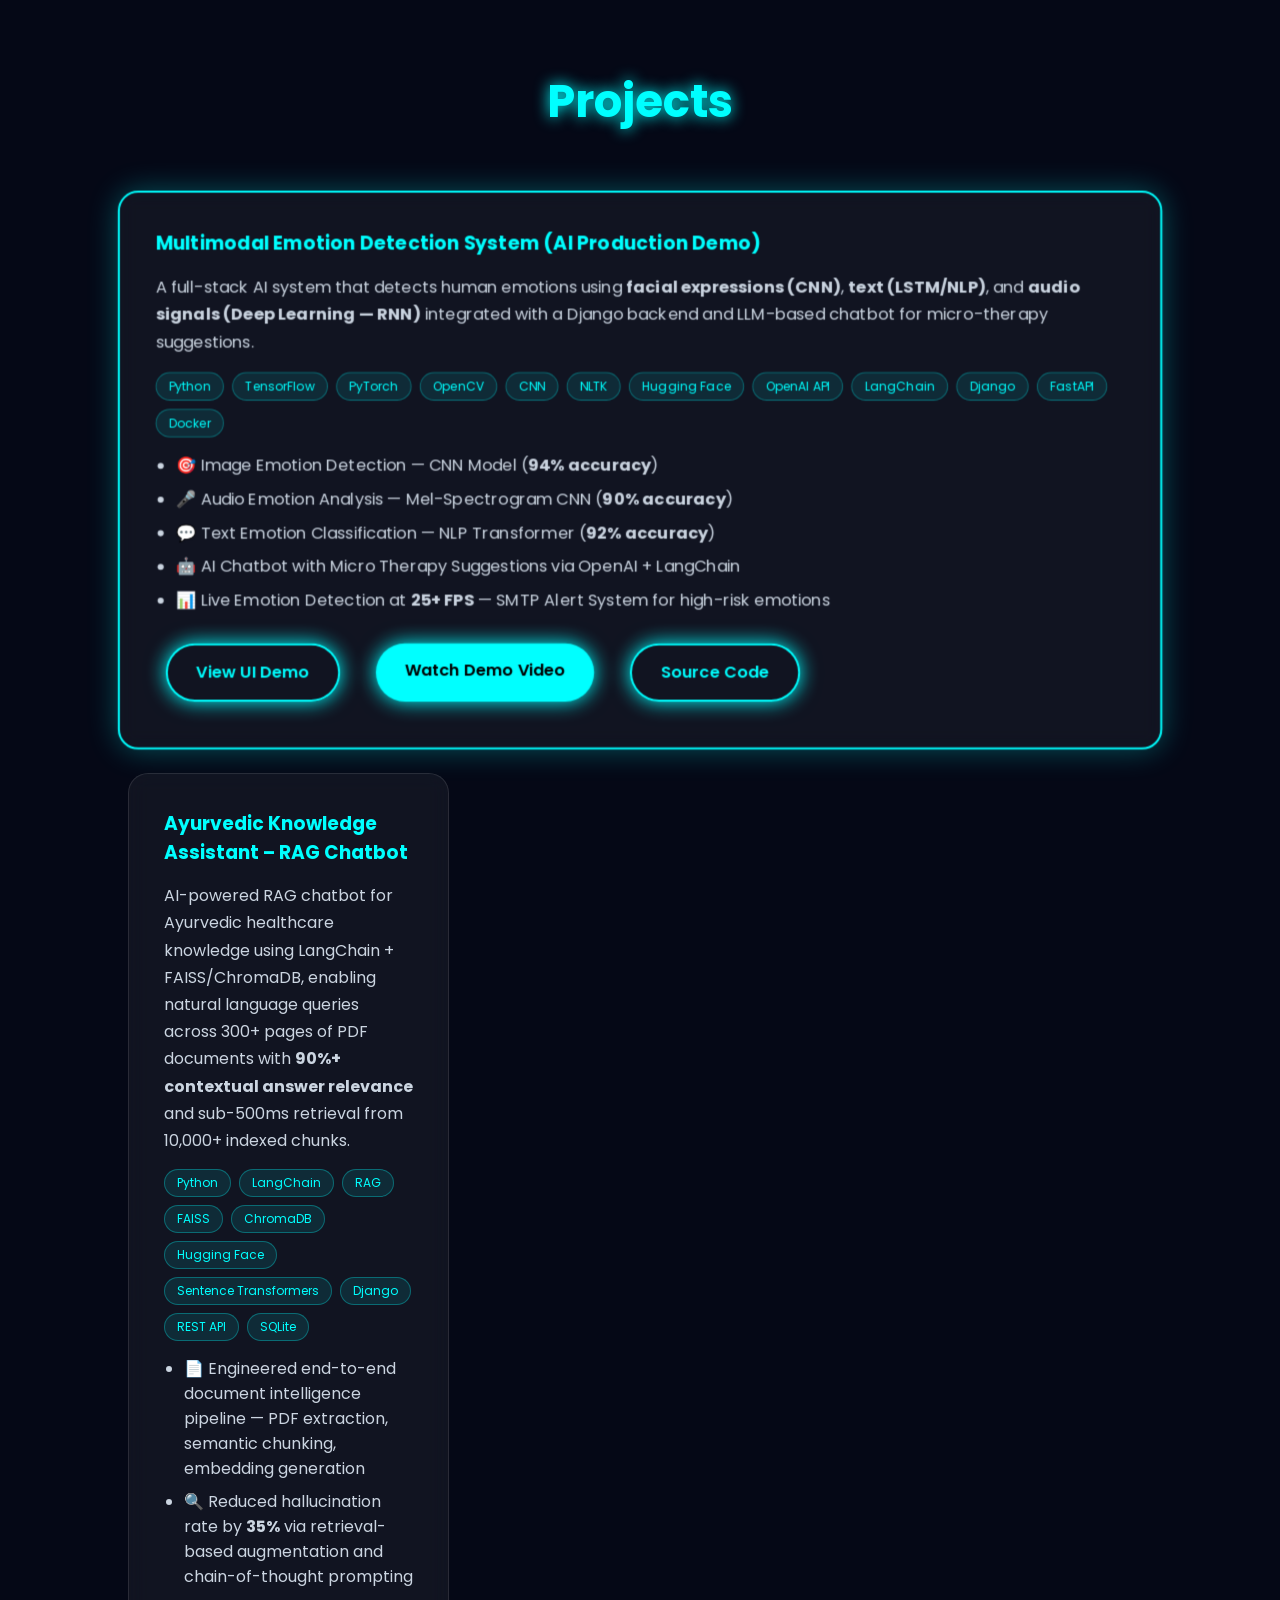
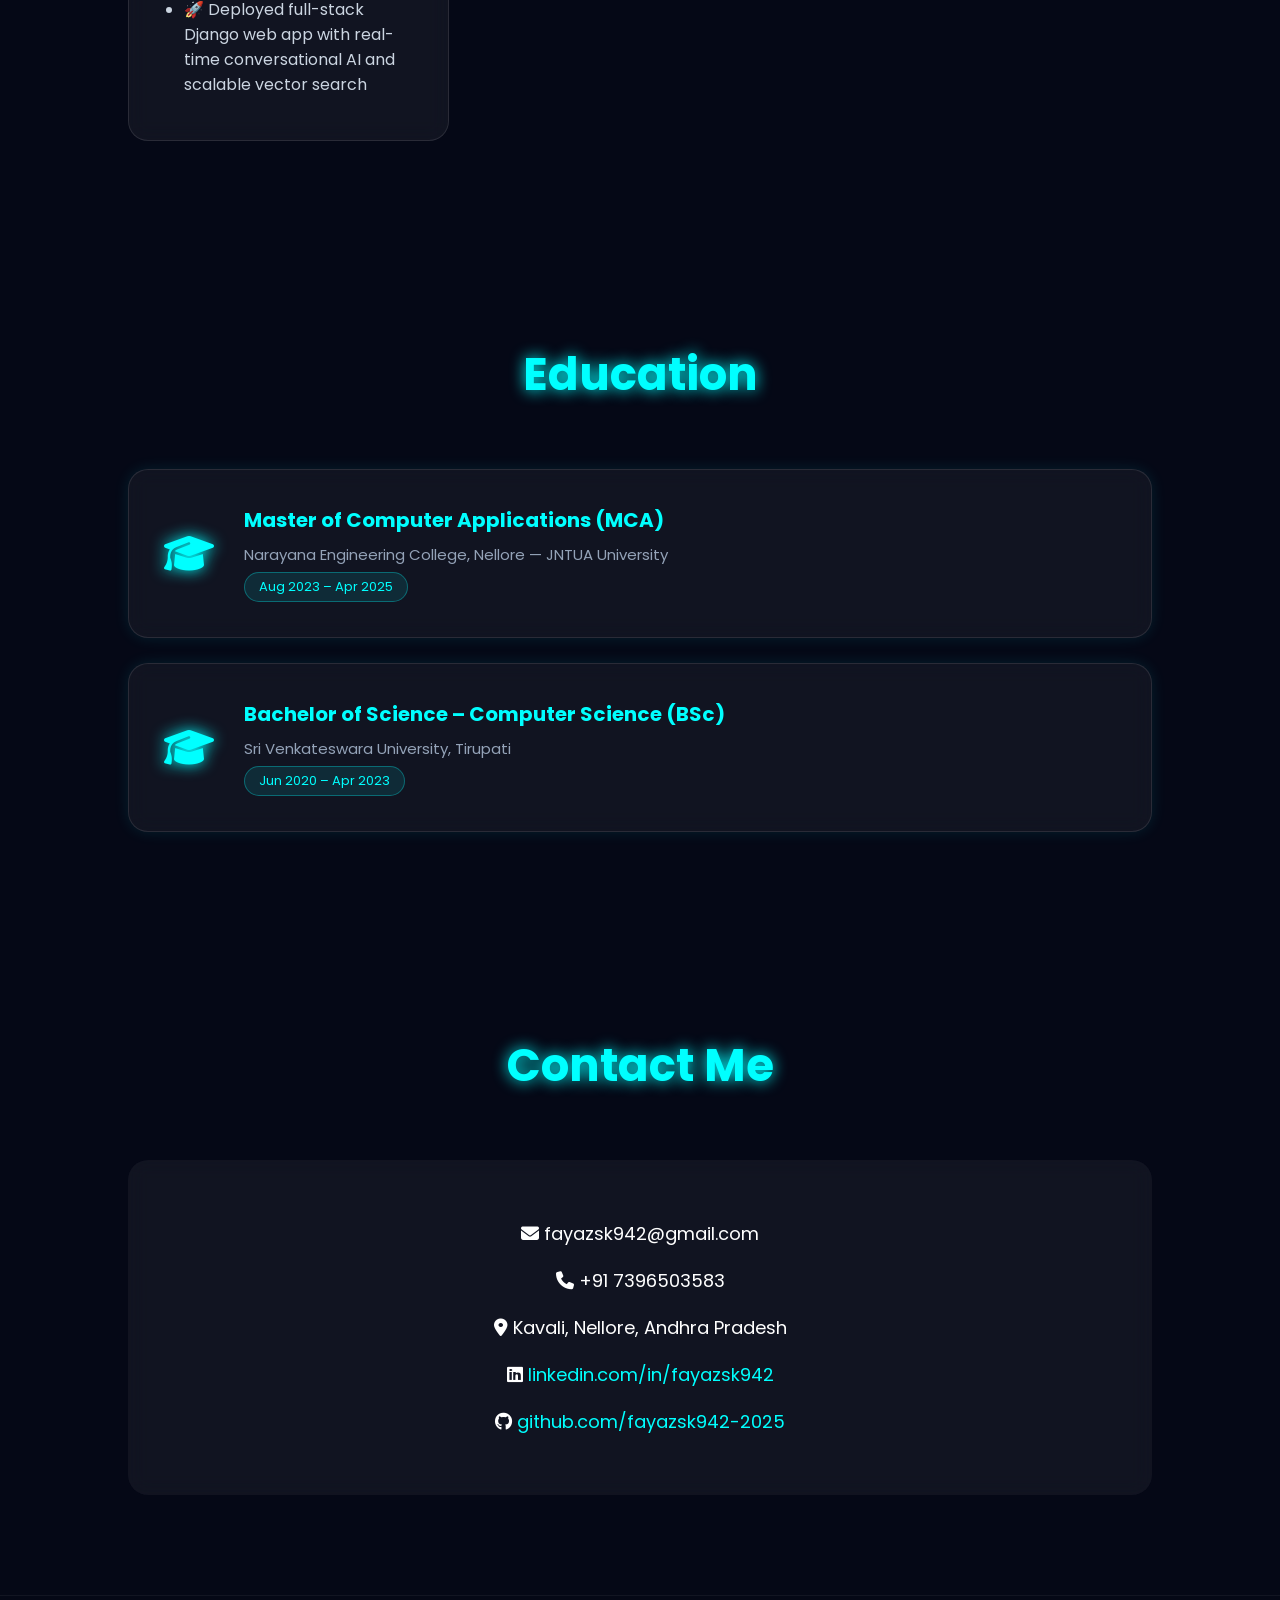
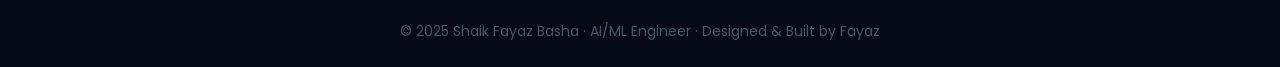
==== commit 4718a10b: "modified projects content" ====
--- a/index.html
+++ b/index.html
@@ -360,64 +360,6 @@
 
             </div>
 
-            <div class="project-card">
-
-                <h3>AI Music Recommendation Chatbot</h3>
-
-                <p>
-                    Intelligent chatbot recommending music based on
-                    user emotions and preferences using NLP techniques and
-                    real-time emotion-to-music mapping in under 500ms via Django web application.
-                </p>
-
-                <div class="project-tech">
-                    <span class="tech-tag">Python</span>
-                    <span class="tech-tag">OpenCV</span>
-                    <span class="tech-tag">CNN</span>
-                    <span class="tech-tag">NLP</span>
-                    <span class="tech-tag">Django</span>
-                </div>
-
-            </div>
-
-            <div class="project-card">
-
-                <h3>Microtherapy Suggestion System</h3>
-
-                <p>
-                    AI-based mental wellness support system providing
-                    emotion-based therapy suggestions and chatbot interaction
-                    powered by LangChain Agentic AI and OpenAI API.
-                </p>
-
-                <div class="project-tech">
-                    <span class="tech-tag">Python</span>
-                    <span class="tech-tag">OpenAI API</span>
-                    <span class="tech-tag">LangChain</span>
-                    <span class="tech-tag">Django</span>
-                </div>
-
-            </div>
-
-            <div class="project-card">
-
-                <h3>Mail Alert System</h3>
-
-                <p>
-                    Automated email alert system integrated with AI
-                    monitoring and real-time notifications using SMTP Email API,
-                    triggered by high-risk emotion detection events.
-                </p>
-
-                <div class="project-tech">
-                    <span class="tech-tag">Python</span>
-                    <span class="tech-tag">SMTP API</span>
-                    <span class="tech-tag">Firebase</span>
-                    <span class="tech-tag">Django</span>
-                    <span class="tech-tag">REST API</span>
-                </div>
-
-            </div>
 
         </div>
 
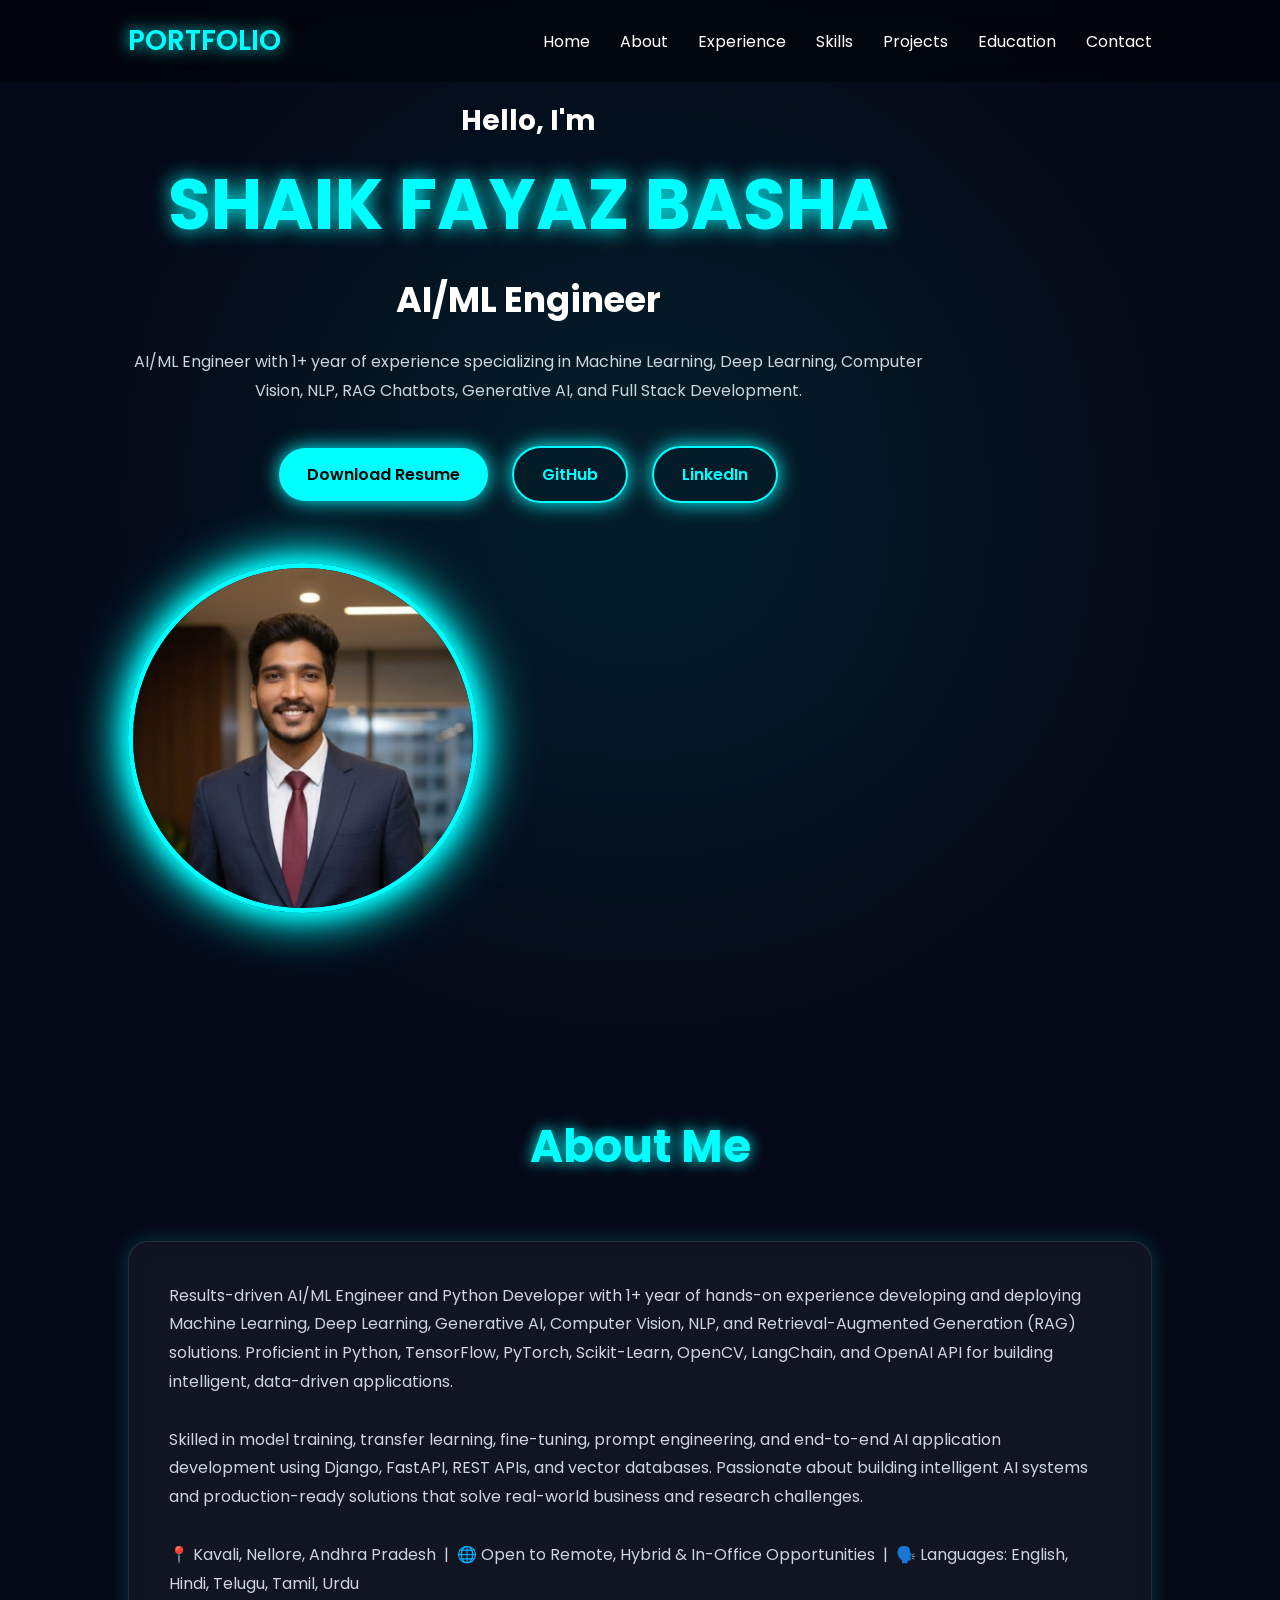
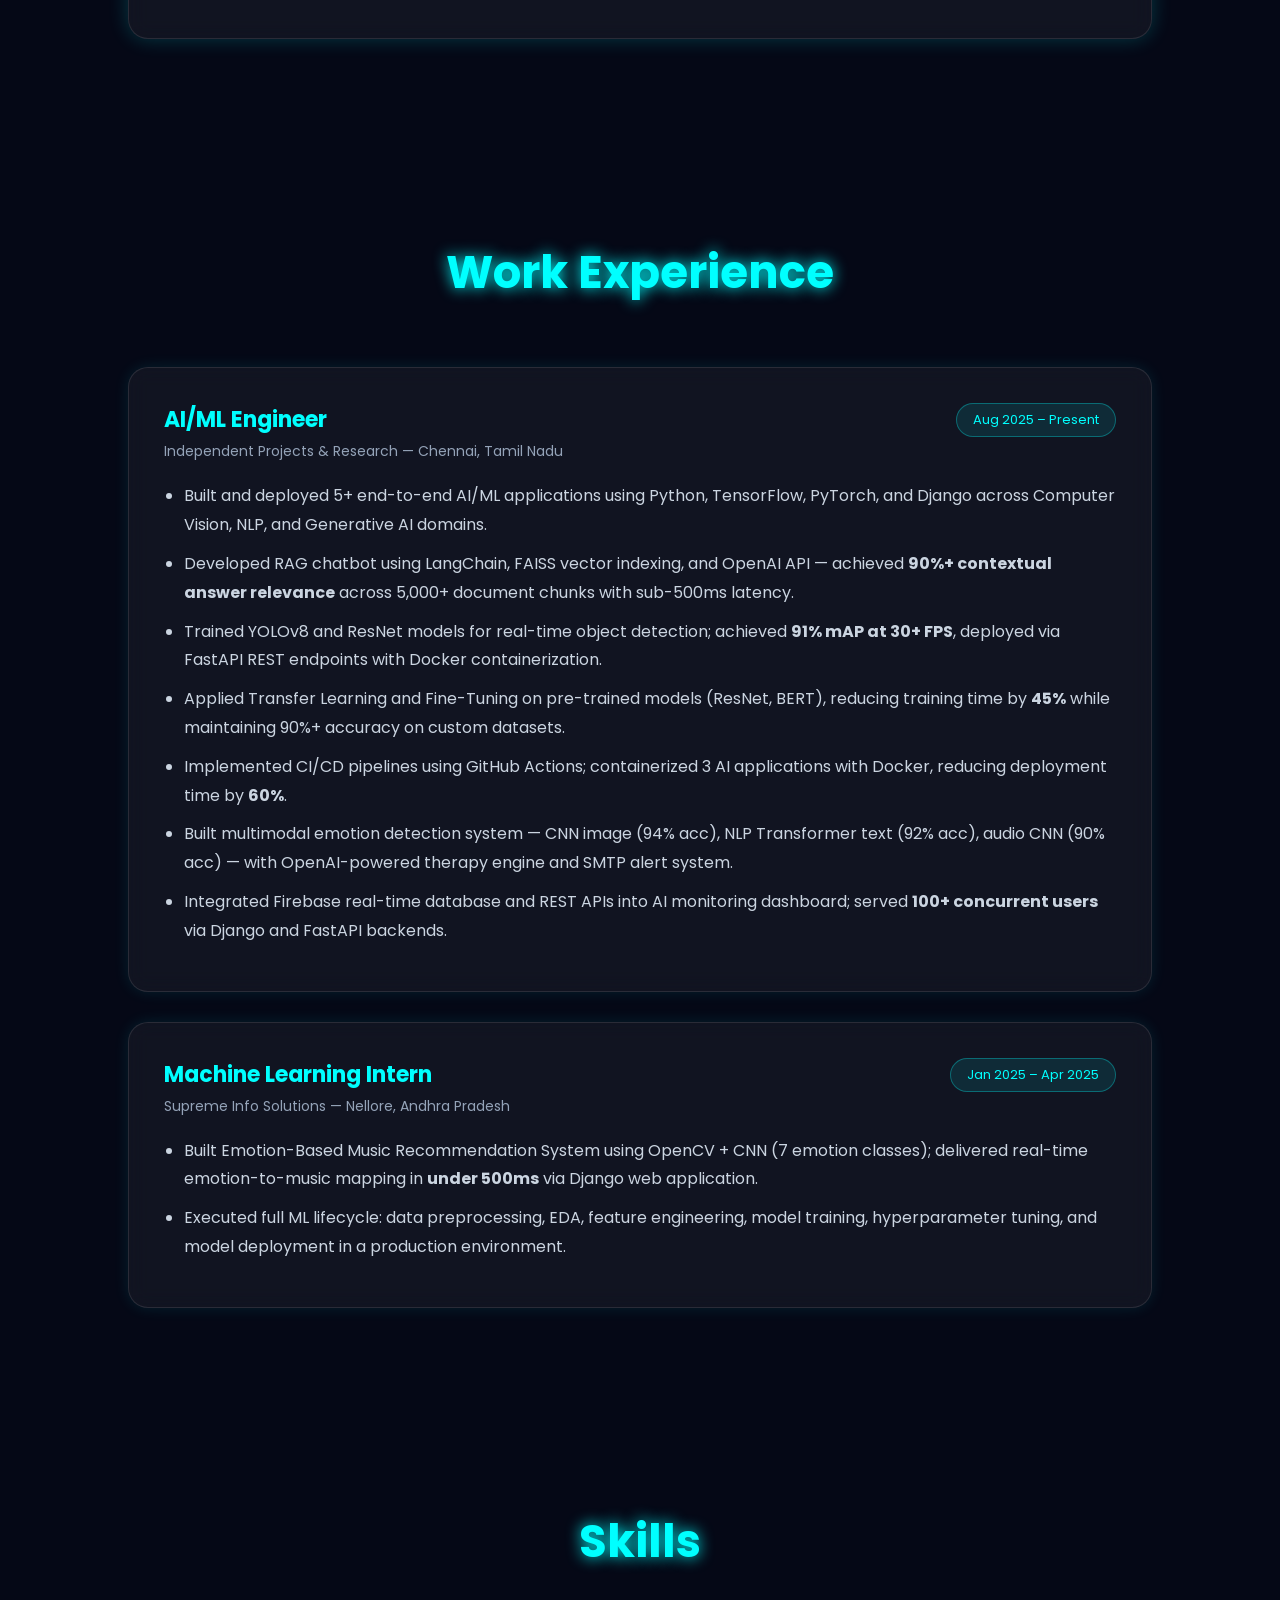
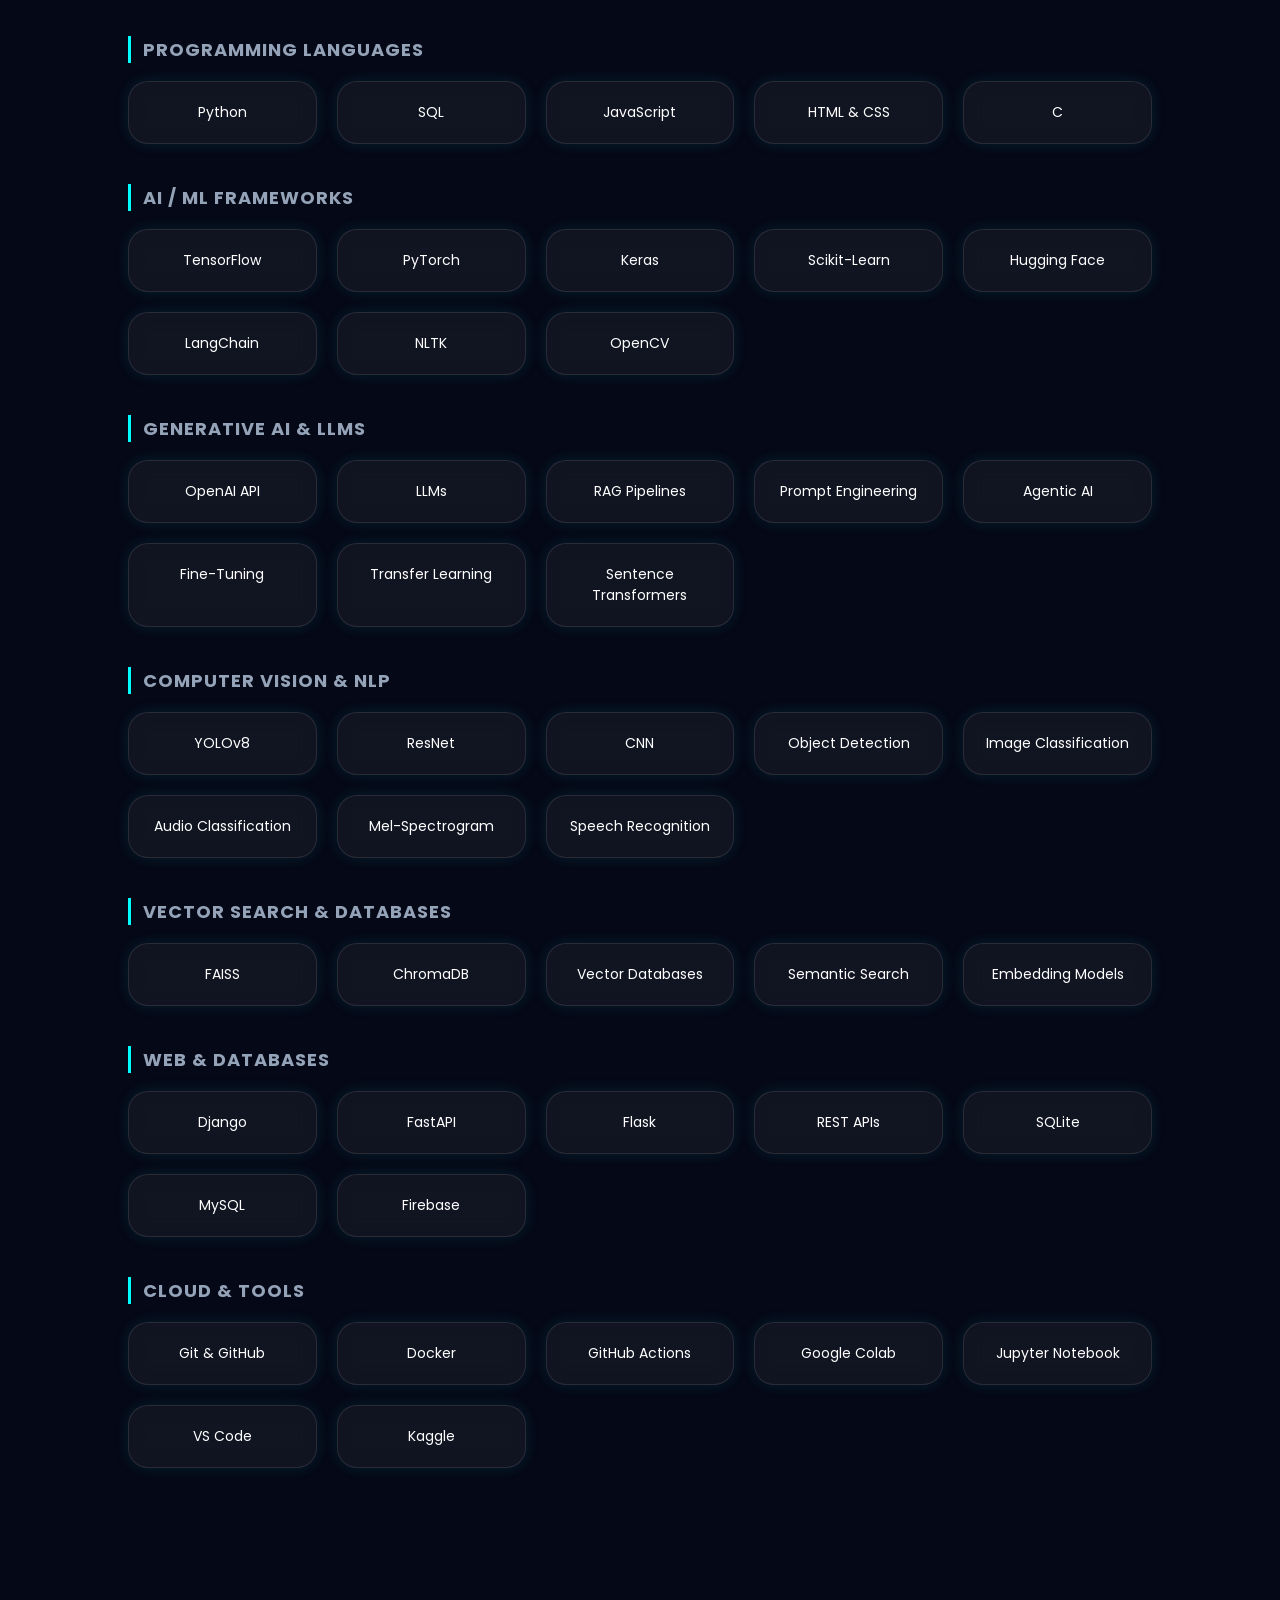
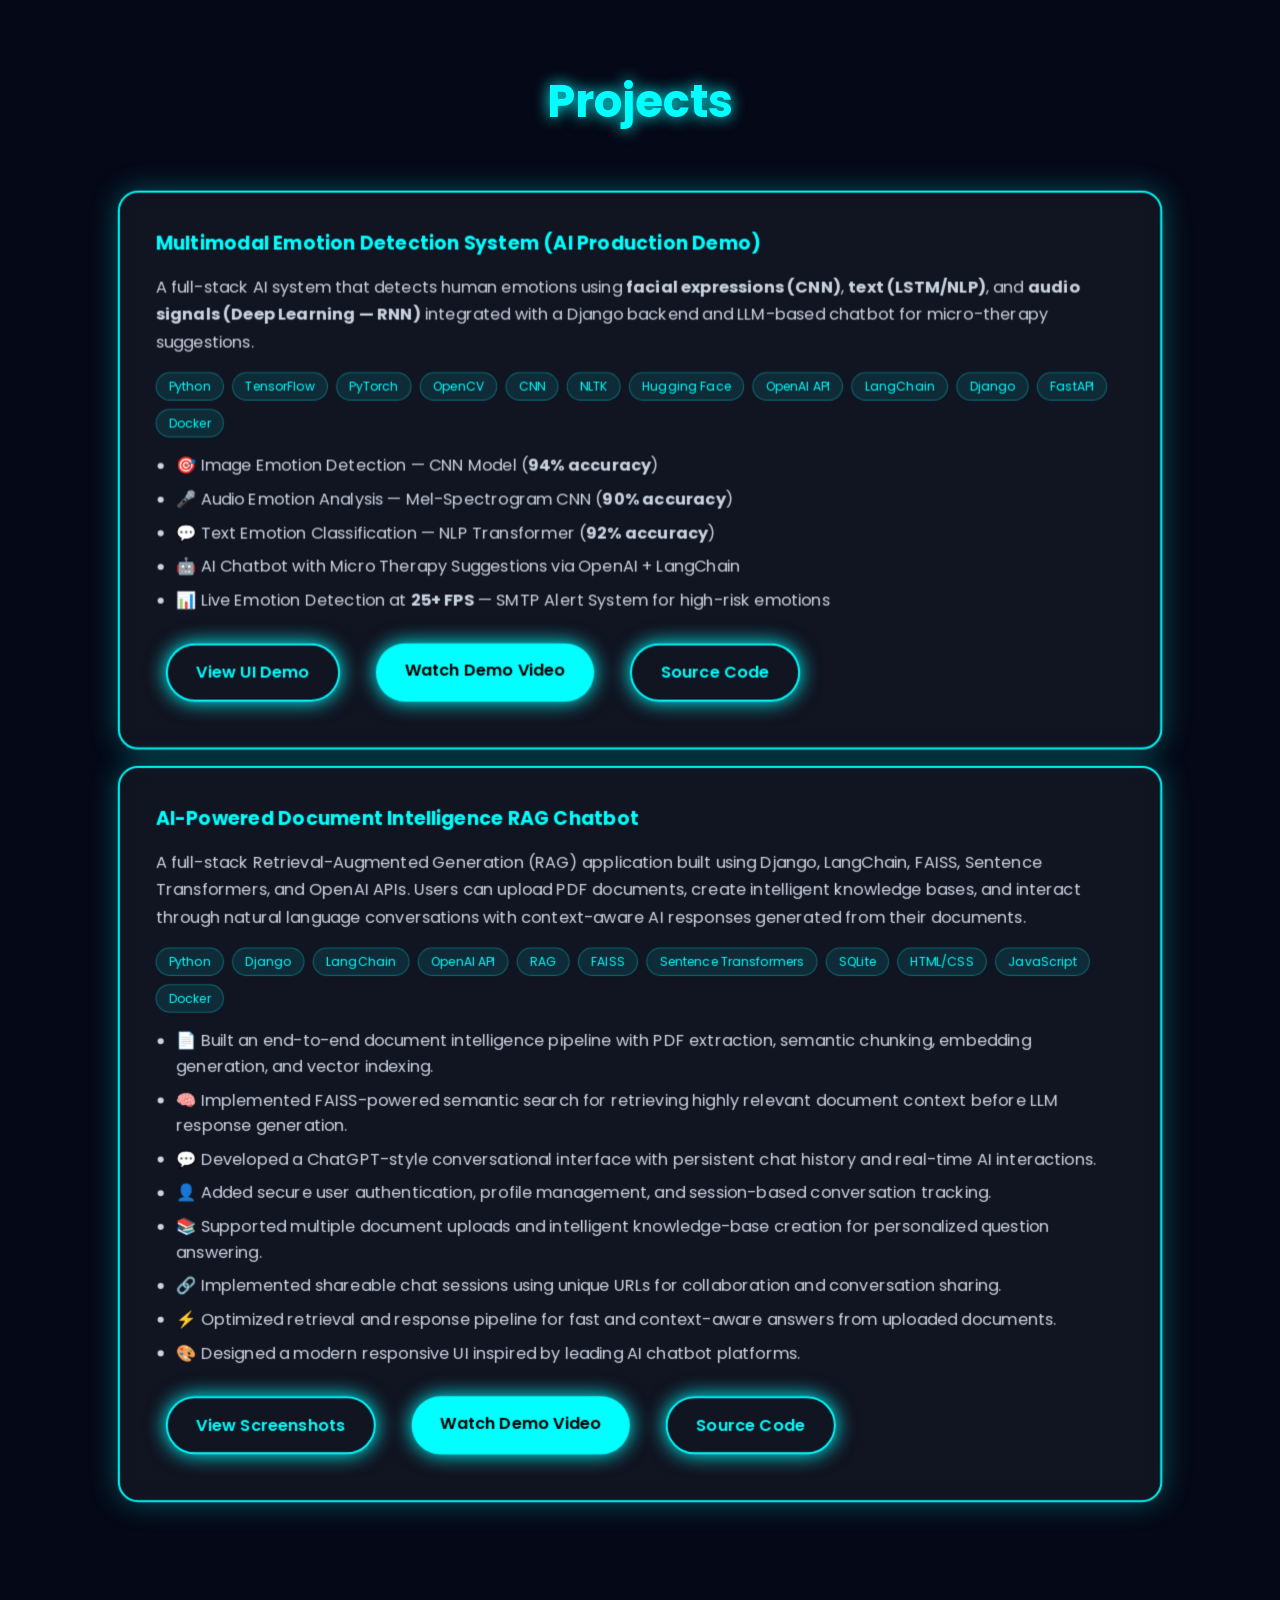
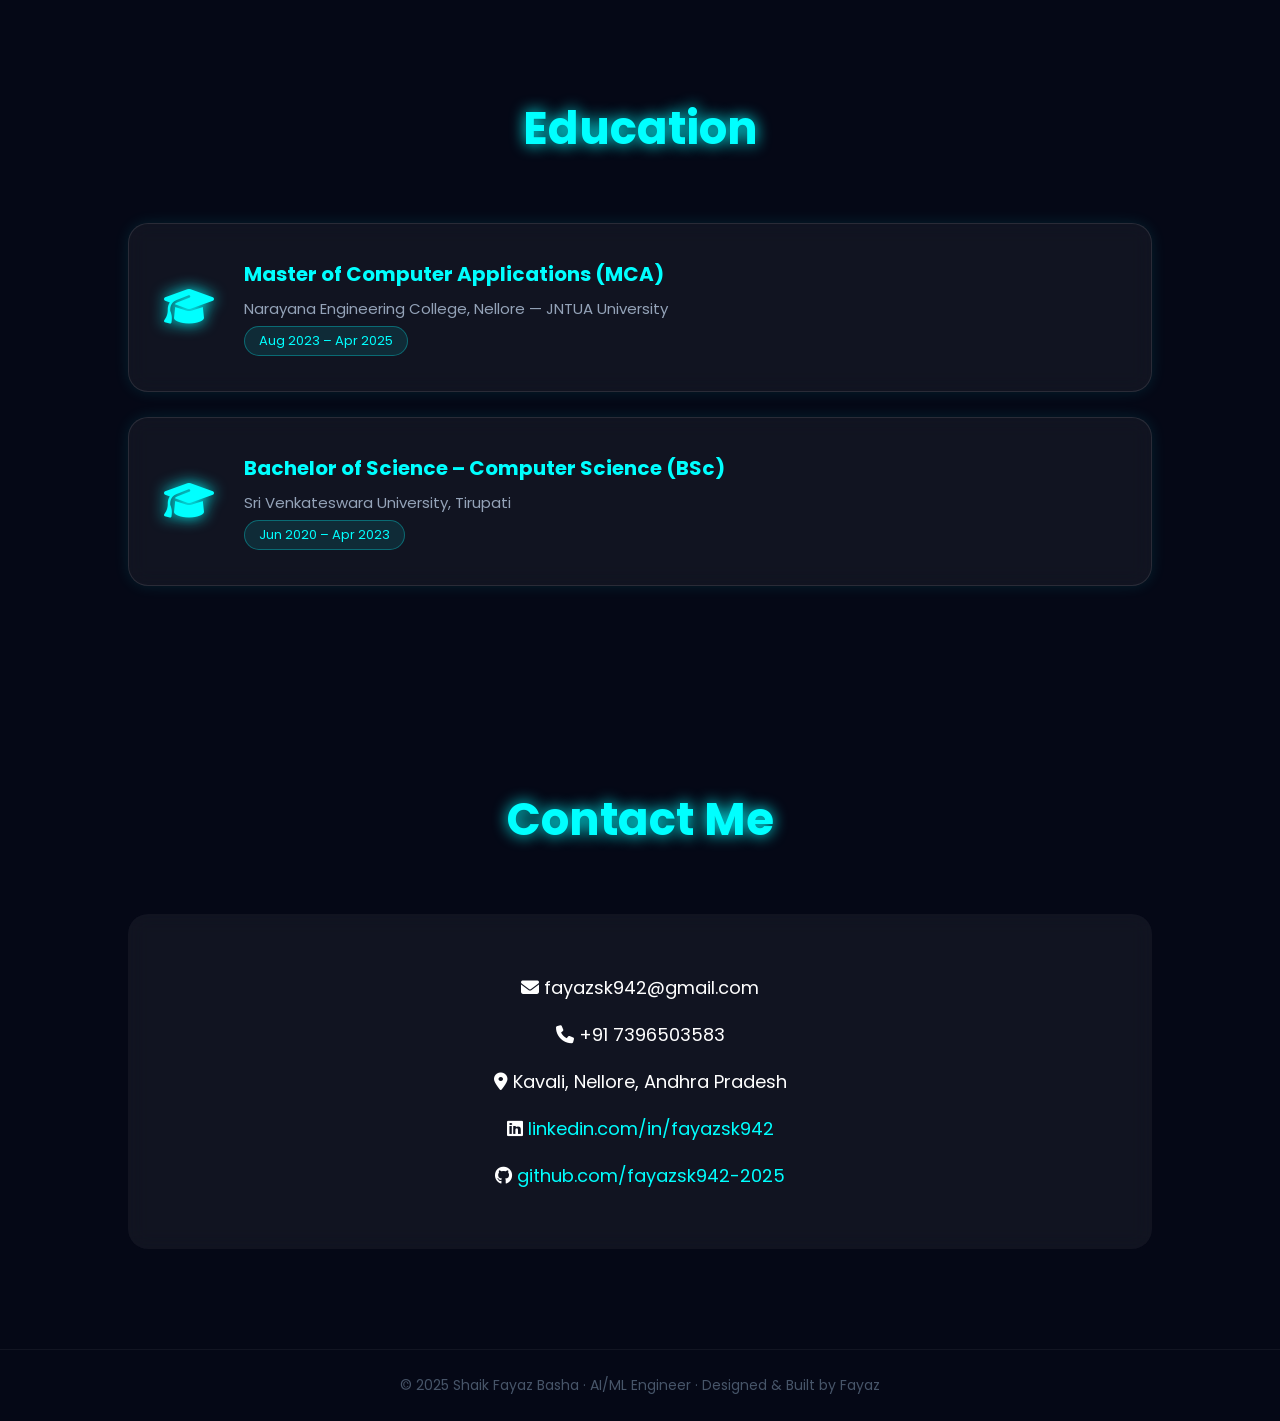
==== commit bf5565bd: "Added RAG chatbot project screenshots and portfolio updates" ====
--- a/index.html
+++ b/index.html
@@ -17,7 +17,7 @@
     <!-- Navbar -->
     <nav>
 
-        <div class="logo">FAYAZ AI</div>
+        <div class="logo">PORTFOLIO</div>
 
         <ul>
             <li><a href="#home">Home</a></li>
@@ -104,7 +104,8 @@
                 production-ready solutions that solve real-world business and research challenges.
                 <br><br>
                 📍 Kavali, Nellore, Andhra Pradesh &nbsp;|&nbsp;
-                🌐 Open to Remote Opportunities &nbsp;|&nbsp;
+                🌐 Open to Remote, Hybrid & In-Office Opportunities &nbsp;|&nbsp;
+
                 🗣️ Languages: English, Hindi, Telugu, Tamil, Urdu
             </p>
 
@@ -270,6 +271,7 @@
 
         <div class="projects-container">
 
+            <!-- Project 1: Multimodal Emotion Detection -->
             <div class="project-card featured-project">
 
                 <h3>Multimodal Emotion Detection System (AI Production Demo)</h3>
@@ -326,40 +328,67 @@
 
             </div>
 
-            <div class="project-card">
-
-                <h3>Ayurvedic Knowledge Assistant – RAG Chatbot</h3>
+            <!-- Project 2: RAG Chatbot -->
+            <div class="project-card featured-project">
+
+                <h3>AI-Powered Document Intelligence RAG Chatbot</h3>
 
                 <p>
-                    AI-powered RAG chatbot for Ayurvedic healthcare knowledge using LangChain +
-                    FAISS/ChromaDB, enabling natural language queries across 300+ pages of PDF documents
-                    with <b>90%+ contextual answer relevance</b> and sub-500ms retrieval from
-                    10,000+ indexed chunks.
+                    A full-stack Retrieval-Augmented Generation (RAG) application built using
+                    Django, LangChain, FAISS, Sentence Transformers, and OpenAI APIs.
+                    Users can upload PDF documents, create intelligent knowledge bases,
+                    and interact through natural language conversations with context-aware
+                    AI responses generated from their documents.
                 </p>
 
                 <div class="project-tech">
                     <span class="tech-tag">Python</span>
+                    <span class="tech-tag">Django</span>
                     <span class="tech-tag">LangChain</span>
+                    <span class="tech-tag">OpenAI API</span>
                     <span class="tech-tag">RAG</span>
                     <span class="tech-tag">FAISS</span>
-                    <span class="tech-tag">ChromaDB</span>
-                    <span class="tech-tag">Hugging Face</span>
                     <span class="tech-tag">Sentence Transformers</span>
-                    <span class="tech-tag">Django</span>
-                    <span class="tech-tag">REST API</span>
                     <span class="tech-tag">SQLite</span>
+                    <span class="tech-tag">HTML/CSS</span>
+                    <span class="tech-tag">JavaScript</span>
+                    <span class="tech-tag">Docker</span>
                 </div>
 
                 <div class="project-highlights">
+
                     <ul>
-                        <li>📄 Engineered end-to-end document intelligence pipeline — PDF extraction, semantic chunking, embedding generation</li>
-                        <li>🔍 Reduced hallucination rate by <b>35%</b> via retrieval-based augmentation and chain-of-thought prompting</li>
-                        <li>🚀 Deployed full-stack Django web app with real-time conversational AI and scalable vector search</li>
+                        <li>📄 Built an end-to-end document intelligence pipeline with PDF extraction, semantic chunking, embedding generation, and vector indexing.</li>
+                        <li>🧠 Implemented FAISS-powered semantic search for retrieving highly relevant document context before LLM response generation.</li>
+                        <li>💬 Developed a ChatGPT-style conversational interface with persistent chat history and real-time AI interactions.</li>
+                        <li>👤 Added secure user authentication, profile management, and session-based conversation tracking.</li>
+                        <li>📚 Supported multiple document uploads and intelligent knowledge-base creation for personalized question answering.</li>
+                        <li>🔗 Implemented shareable chat sessions using unique URLs for collaboration and conversation sharing.</li>
+                        <li>⚡ Optimized retrieval and response pipeline for fast and context-aware answers from uploaded documents.</li>
+                        <li>🎨 Designed a modern responsive UI inspired by leading AI chatbot platforms.</li>
                     </ul>
-                </div>
-
-            </div>
-
+
+                </div>
+
+                <div class="project-links">
+
+                    <a href="rag_screenshots.html" class="btn secondary">
+                        View Screenshots
+                    </a>
+
+                    <a href="https://youtu.be/Ay7FUJF8E9k"
+                       target="_blank" class="btn">
+                        Watch Demo Video
+                    </a>
+
+                    <a href="https://github.com/fayazsk942-2025/rag-chatbot"
+                       target="_blank" class="btn secondary">
+                        Source Code
+                    </a>
+
+                </div>
+
+            </div>
 
         </div>
 
@@ -454,4 +483,4 @@
     <script src="script.js"></script>
 
 </body>
-</html>
+</html>
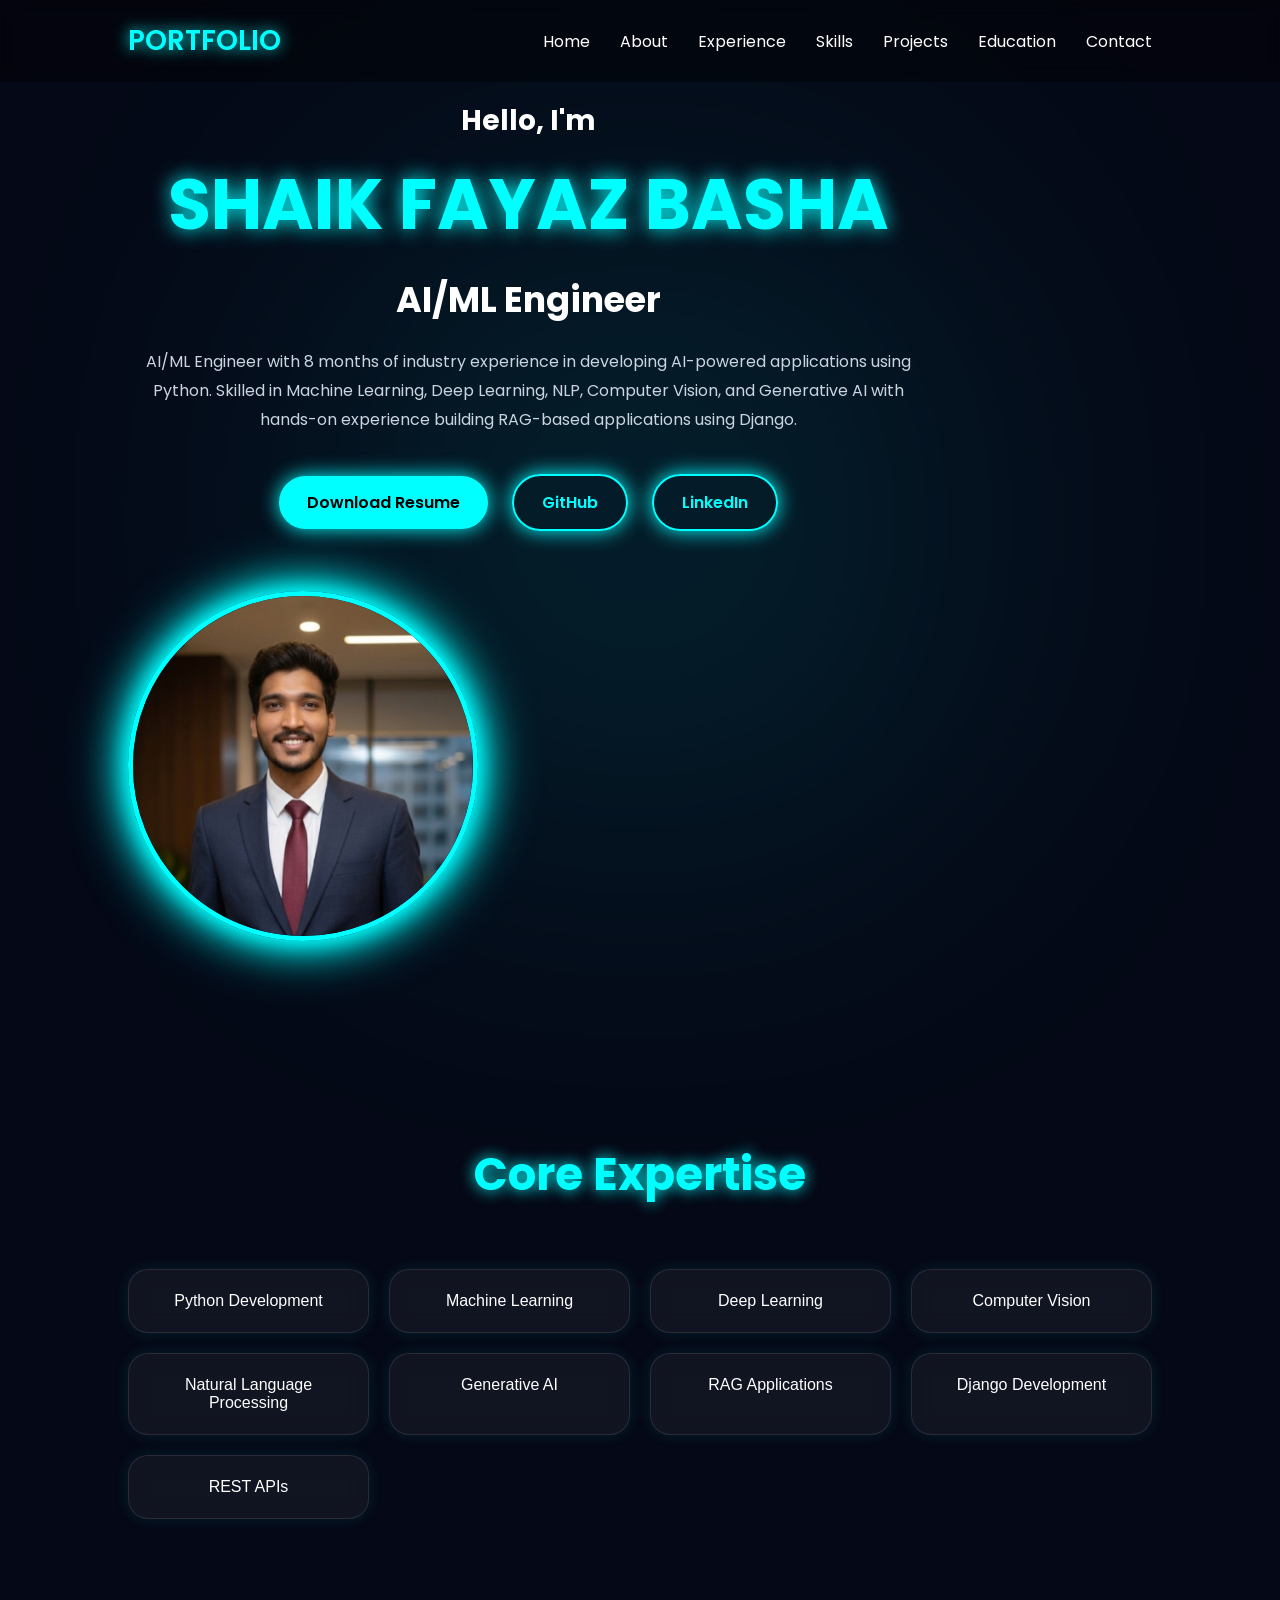
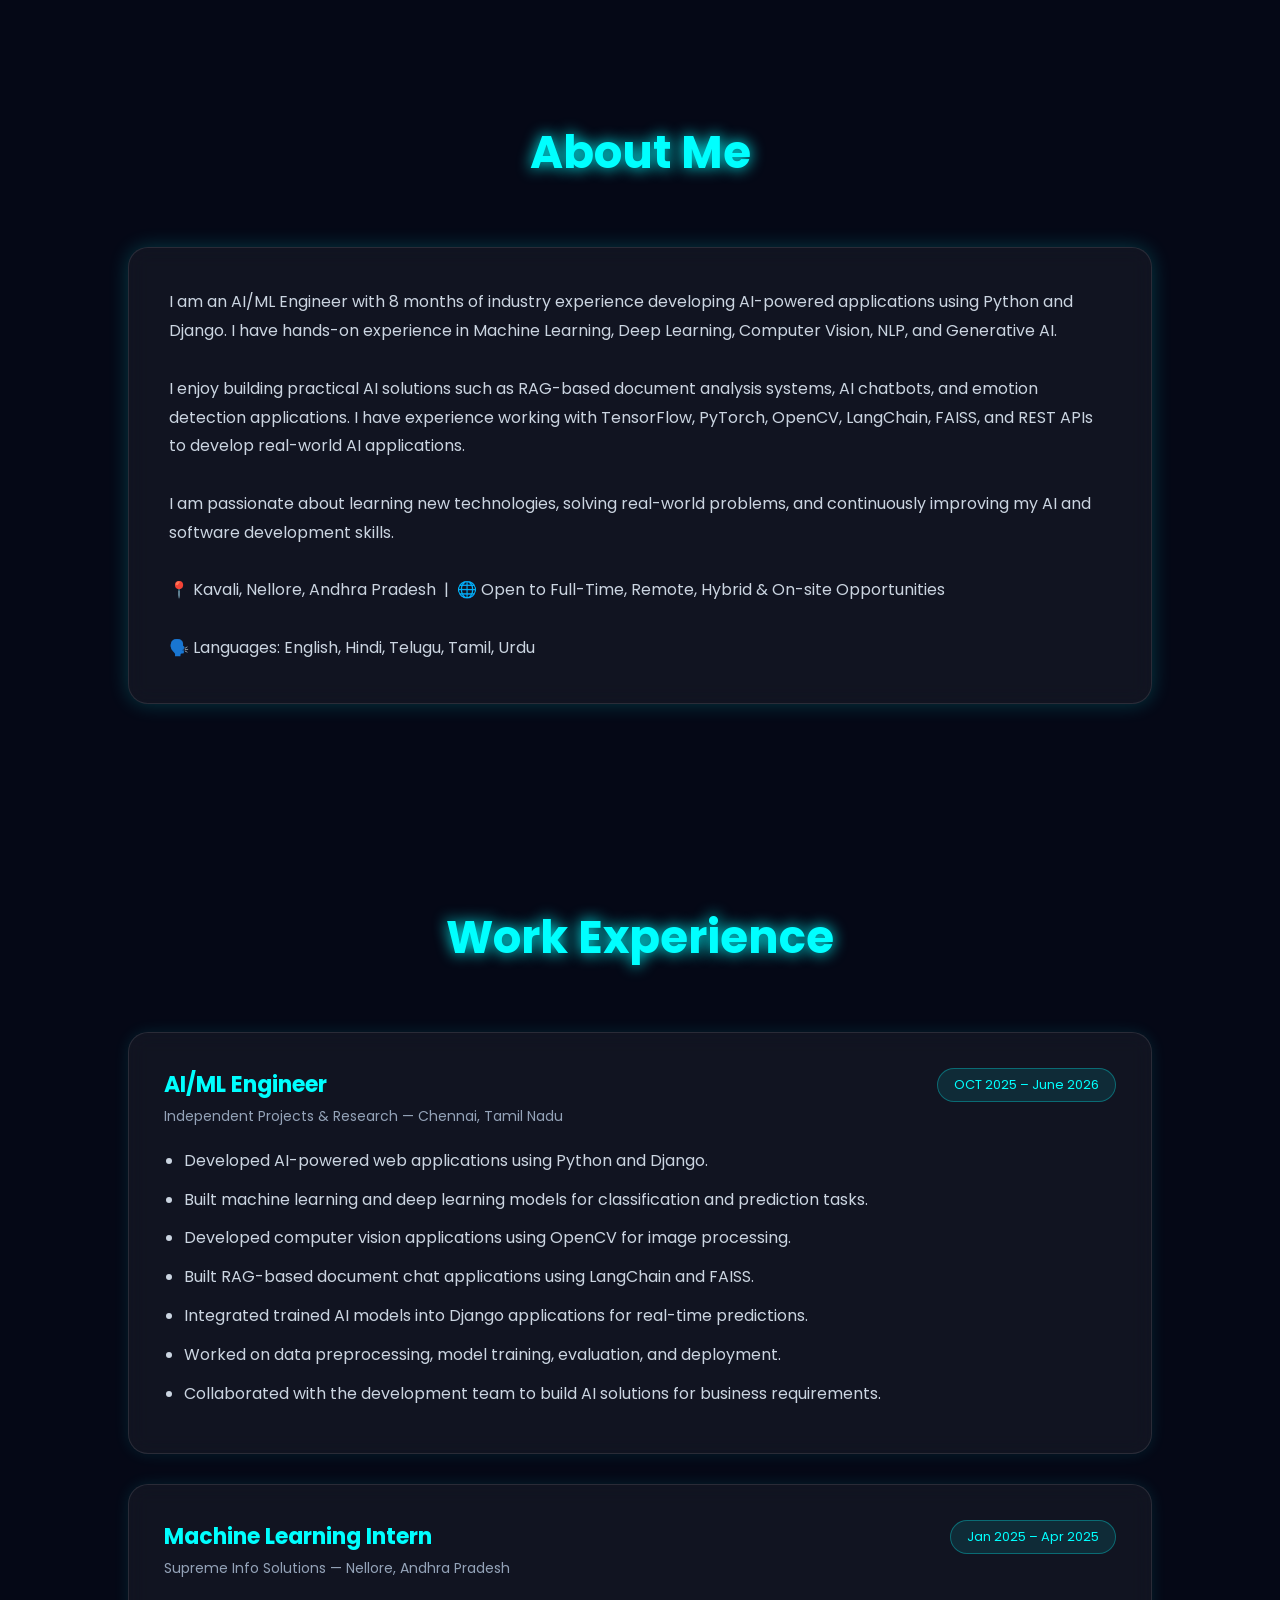
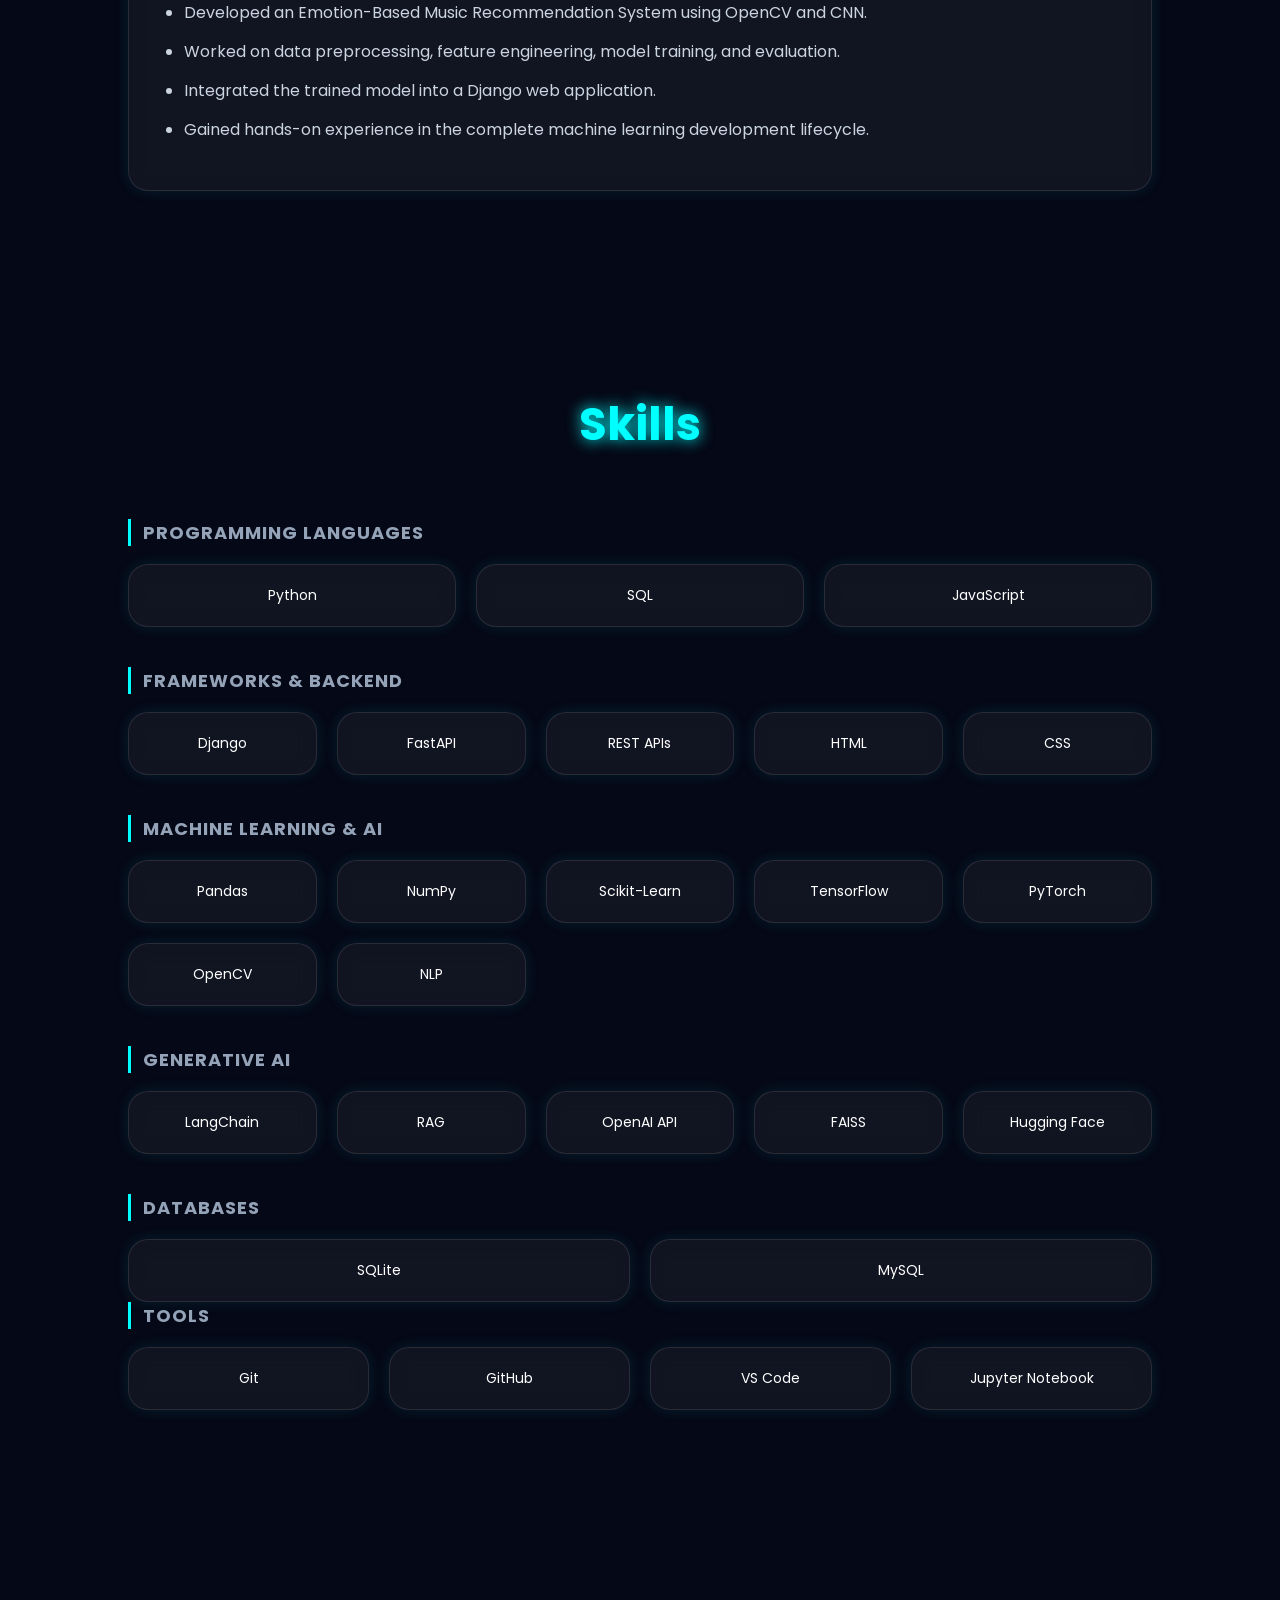
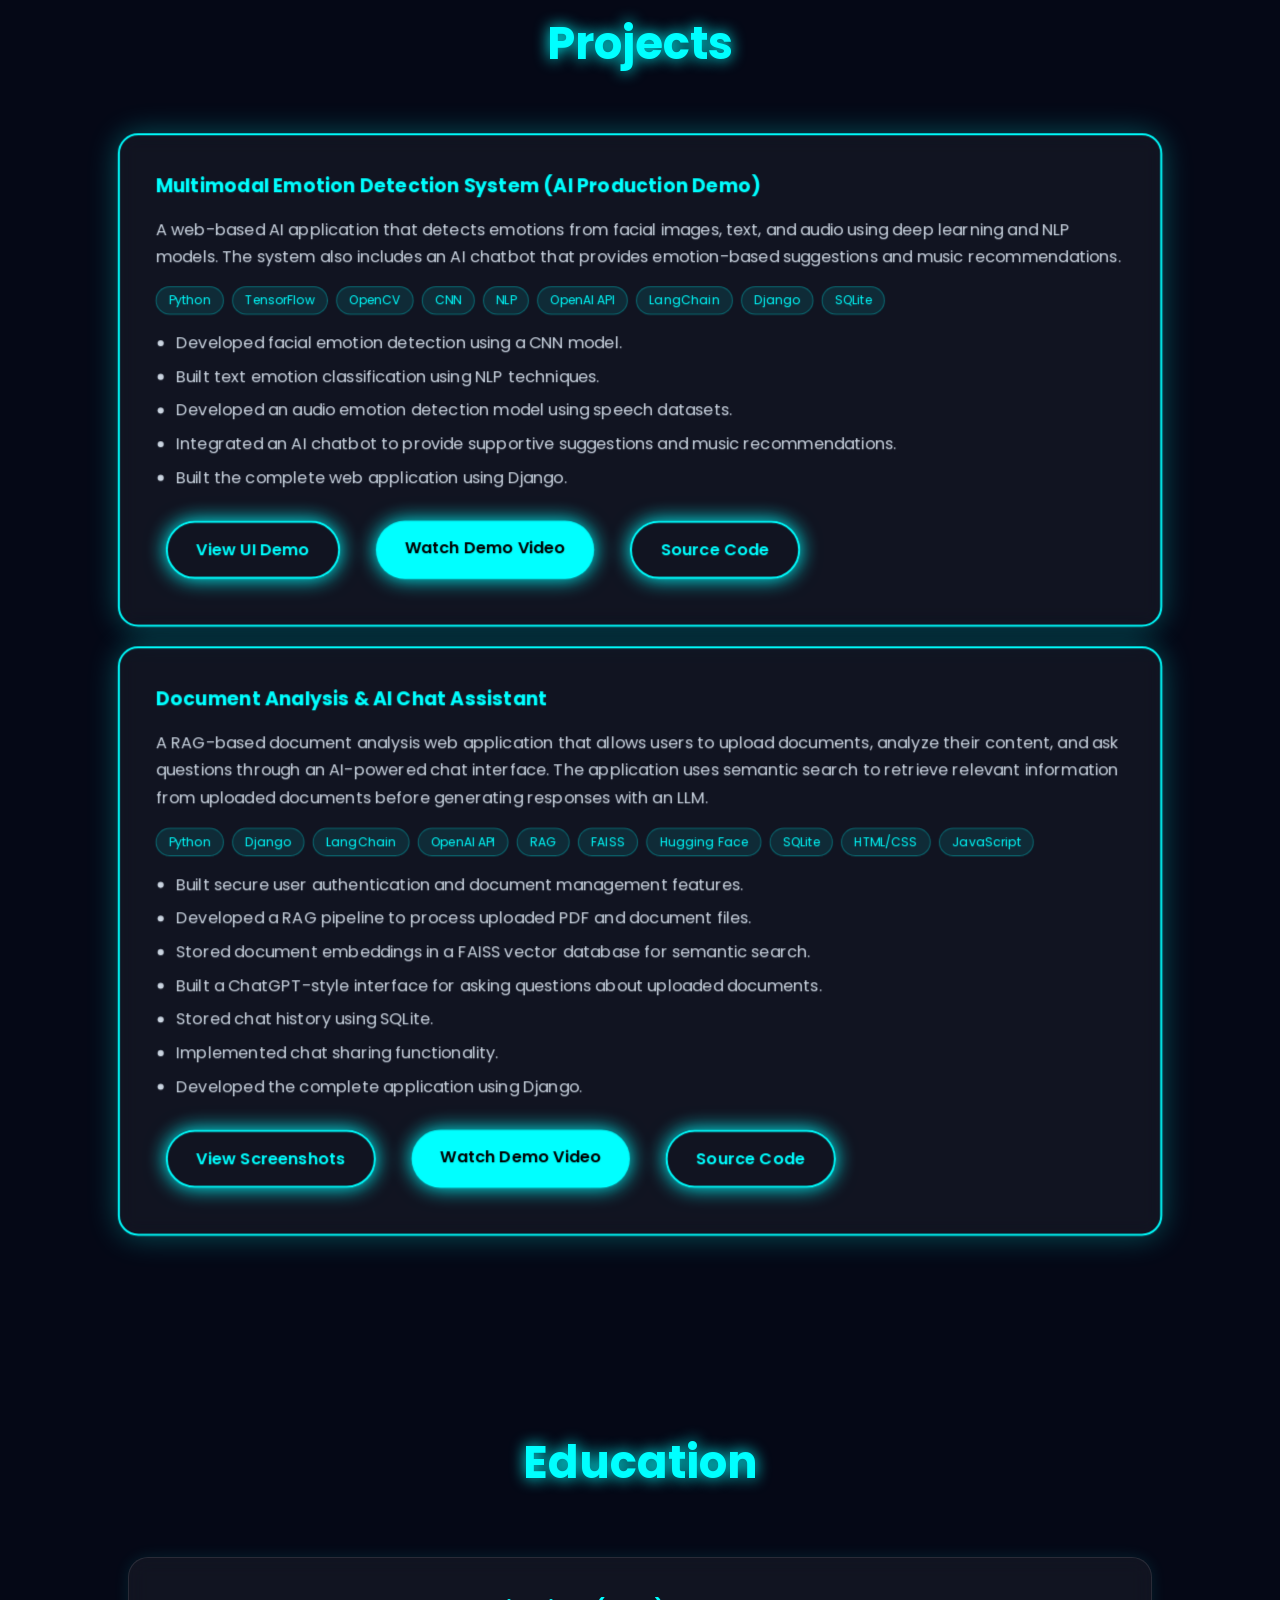
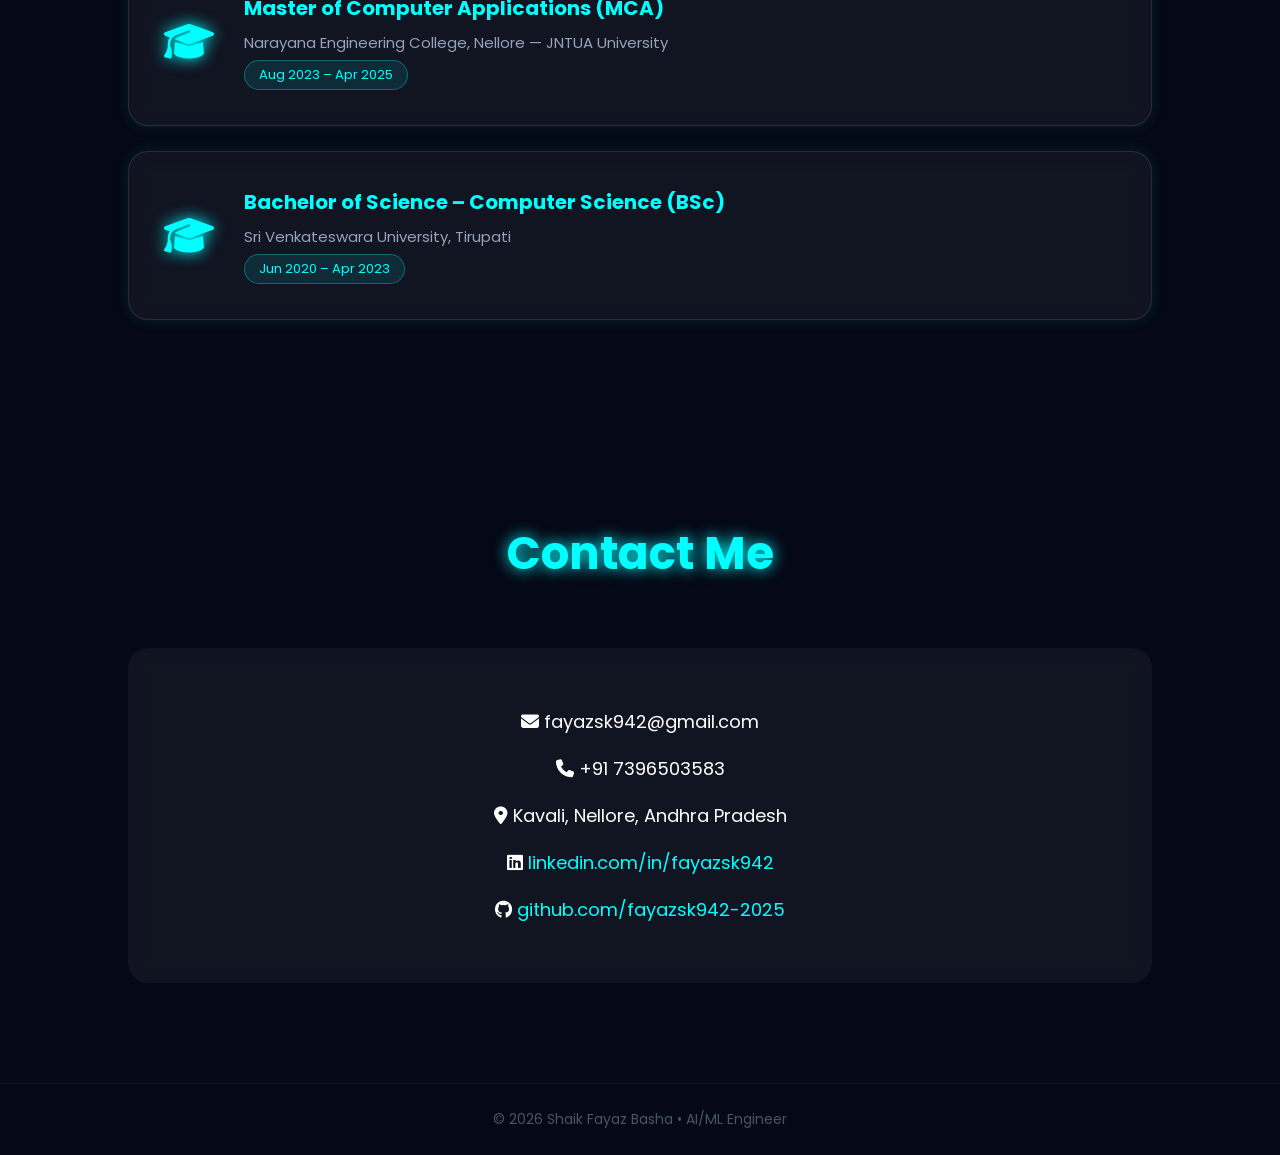
==== commit 3036e142: "Update portfolio with simplified resume content and new projects" ====
--- a/index.html
+++ b/index.html
@@ -3,7 +3,7 @@
 <head>
     <meta charset="UTF-8">
     <meta name="viewport" content="width=device-width, initial-scale=1.0">
-    <title>SHAIK FAYAZ BASHA | AI/ML Engineer</title>
+    <title>SHAIK FAYAZ BASHA | AI/ML Engineer | Python Developer</title>
 
     <link rel="stylesheet" href="style.css">
 
@@ -48,9 +48,7 @@
             </h2>
 
             <p>
-                AI/ML Engineer with 1+ year of experience specializing in
-                Machine Learning, Deep Learning, Computer Vision, NLP,
-                RAG Chatbots, Generative AI, and Full Stack Development.
+            AI/ML Engineer with 8 months of industry experience in developing AI-powered applications using Python. Skilled in Machine Learning, Deep Learning, NLP, Computer Vision, and Generative AI with hands-on experience building RAG-based applications using Django.
             </p>
             
             <div class="buttons">
@@ -83,6 +81,34 @@
     </div>
 
 </section>
+        <!-- Core Expertise -->
+        <section id="core-expertise">
+
+            <h2 class="section-title">Core Expertise</h2>
+
+            <div class="expertise-container">
+
+                <div class="expertise-card">Python Development</div>
+
+                <div class="expertise-card">Machine Learning</div>
+
+                <div class="expertise-card">Deep Learning</div>
+
+                <div class="expertise-card">Computer Vision</div>
+
+                <div class="expertise-card">Natural Language Processing</div>
+
+                <div class="expertise-card">Generative AI</div>
+
+                <div class="expertise-card">RAG Applications</div>
+
+                <div class="expertise-card">Django Development</div>
+
+                <div class="expertise-card">REST APIs</div>
+
+            </div>
+
+        </section>
 
     <!-- About -->
     <section id="about">
@@ -92,22 +118,25 @@
         <div class="about-card">
 
             <p>
-                Results-driven AI/ML Engineer and Python Developer with 1+ year of hands-on
-                experience developing and deploying Machine Learning, Deep Learning, Generative AI,
-                Computer Vision, NLP, and Retrieval-Augmented Generation (RAG) solutions.
-                Proficient in Python, TensorFlow, PyTorch, Scikit-Learn, OpenCV, LangChain,
-                and OpenAI API for building intelligent, data-driven applications.
+                I am an AI/ML Engineer with 8 months of industry experience developing AI-powered applications using Python and Django. I have hands-on experience in Machine Learning, Deep Learning, Computer Vision, NLP, and Generative AI.
+
                 <br><br>
-                Skilled in model training, transfer learning, fine-tuning, prompt engineering,
-                and end-to-end AI application development using Django, FastAPI, REST APIs, and
-                vector databases. Passionate about building intelligent AI systems and
-                production-ready solutions that solve real-world business and research challenges.
+
+                I enjoy building practical AI solutions such as RAG-based document analysis systems, AI chatbots, and emotion detection applications. I have experience working with TensorFlow, PyTorch, OpenCV, LangChain, FAISS, and REST APIs to develop real-world AI applications.
+
                 <br><br>
+
+                I am passionate about learning new technologies, solving real-world problems, and continuously improving my AI and software development skills.
+
+                <br><br>
+
                 📍 Kavali, Nellore, Andhra Pradesh &nbsp;|&nbsp;
-                🌐 Open to Remote, Hybrid & In-Office Opportunities &nbsp;|&nbsp;
+                🌐 Open to Full-Time, Remote, Hybrid & On-site Opportunities
+
+                <br><br>
 
                 🗣️ Languages: English, Hindi, Telugu, Tamil, Urdu
-            </p>
+                </p>
 
         </div>
 
@@ -127,17 +156,23 @@
                         <h3>AI/ML Engineer</h3>
                         <span class="company">Independent Projects & Research — Chennai, Tamil Nadu</span>
                     </div>
-                    <span class="exp-date">Aug 2025 – Present</span>
+                    <span class="exp-date">OCT 2025 – June 2026</span>
                 </div>
 
                 <ul class="exp-list">
-                    <li>Built and deployed 5+ end-to-end AI/ML applications using Python, TensorFlow, PyTorch, and Django across Computer Vision, NLP, and Generative AI domains.</li>
-                    <li>Developed RAG chatbot using LangChain, FAISS vector indexing, and OpenAI API — achieved <b>90%+ contextual answer relevance</b> across 5,000+ document chunks with sub-500ms latency.</li>
-                    <li>Trained YOLOv8 and ResNet models for real-time object detection; achieved <b>91% mAP at 30+ FPS</b>, deployed via FastAPI REST endpoints with Docker containerization.</li>
-                    <li>Applied Transfer Learning and Fine-Tuning on pre-trained models (ResNet, BERT), reducing training time by <b>45%</b> while maintaining 90%+ accuracy on custom datasets.</li>
-                    <li>Implemented CI/CD pipelines using GitHub Actions; containerized 3 AI applications with Docker, reducing deployment time by <b>60%</b>.</li>
-                    <li>Built multimodal emotion detection system — CNN image (94% acc), NLP Transformer text (92% acc), audio CNN (90% acc) — with OpenAI-powered therapy engine and SMTP alert system.</li>
-                    <li>Integrated Firebase real-time database and REST APIs into AI monitoring dashboard; served <b>100+ concurrent users</b> via Django and FastAPI backends.</li>
+                <li>Developed AI-powered web applications using Python and Django.</li>
+
+                <li>Built machine learning and deep learning models for classification and prediction tasks.</li>
+
+                <li>Developed computer vision applications using OpenCV for image processing.</li>
+
+                <li>Built RAG-based document chat applications using LangChain and FAISS.</li>
+
+                <li>Integrated trained AI models into Django applications for real-time predictions.</li>
+
+                <li>Worked on data preprocessing, model training, evaluation, and deployment.</li>
+
+                <li>Collaborated with the development team to build AI solutions for business requirements.</li>
                 </ul>
 
             </div>
@@ -153,8 +188,13 @@
                 </div>
 
                 <ul class="exp-list">
-                    <li>Built Emotion-Based Music Recommendation System using OpenCV + CNN (7 emotion classes); delivered real-time emotion-to-music mapping in <b>under 500ms</b> via Django web application.</li>
-                    <li>Executed full ML lifecycle: data preprocessing, EDA, feature engineering, model training, hyperparameter tuning, and model deployment in a production environment.</li>
+                <li>Developed an Emotion-Based Music Recommendation System using OpenCV and CNN.</li>
+
+                <li>Worked on data preprocessing, feature engineering, model training, and evaluation.</li>
+
+                <li>Integrated the trained model into a Django web application.</li>
+
+                <li>Gained hands-on experience in the complete machine learning development lifecycle.</li>
                 </ul>
 
             </div>
@@ -173,92 +213,66 @@
             <div class="skill-category">
                 <h3 class="skill-category-title">Programming Languages</h3>
                 <div class="skills-container">
-                    <div class="skill-card">Python</div>
-                    <div class="skill-card">SQL</div>
-                    <div class="skill-card">JavaScript</div>
-                    <div class="skill-card">HTML & CSS</div>
-                    <div class="skill-card">C</div>
-                </div>
+                <div class="skill-card">Python</div>
+                <div class="skill-card">SQL</div>
+                <div class="skill-card">JavaScript</div>
+            </div>
             </div>
 
             <div class="skill-category">
-                <h3 class="skill-category-title">AI / ML Frameworks</h3>
+                <h3 class="skill-category-title">Frameworks & Backend</h3>
                 <div class="skills-container">
-                    <div class="skill-card">TensorFlow</div>
-                    <div class="skill-card">PyTorch</div>
-                    <div class="skill-card">Keras</div>
-                    <div class="skill-card">Scikit-Learn</div>
-                    <div class="skill-card">Hugging Face</div>
-                    <div class="skill-card">LangChain</div>
-                    <div class="skill-card">NLTK</div>
-                    <div class="skill-card">OpenCV</div>
-                </div>
+                <div class="skill-card">Django</div>
+                <div class="skill-card">FastAPI</div>
+                <div class="skill-card">REST APIs</div>
+                <div class="skill-card">HTML</div>
+                <div class="skill-card">CSS</div>
+            </div>
             </div>
 
             <div class="skill-category">
-                <h3 class="skill-category-title">Generative AI & LLMs</h3>
+                <h3 class="skill-category-title">Machine Learning & AI</h3>
                 <div class="skills-container">
-                    <div class="skill-card">OpenAI API</div>
-                    <div class="skill-card">LLMs</div>
-                    <div class="skill-card">RAG Pipelines</div>
-                    <div class="skill-card">Prompt Engineering</div>
-                    <div class="skill-card">Agentic AI</div>
-                    <div class="skill-card">Fine-Tuning</div>
-                    <div class="skill-card">Transfer Learning</div>
-                    <div class="skill-card">Sentence Transformers</div>
-                </div>
+                <div class="skill-card">Pandas</div>
+                <div class="skill-card">NumPy</div>
+                <div class="skill-card">Scikit-Learn</div>
+                <div class="skill-card">TensorFlow</div>
+                <div class="skill-card">PyTorch</div>
+                <div class="skill-card">OpenCV</div>
+                <div class="skill-card">NLP</div>
+            </div>
             </div>
 
             <div class="skill-category">
-                <h3 class="skill-category-title">Computer Vision & NLP</h3>
+                <h3 class="skill-category-title">Generative AI</h3>
                 <div class="skills-container">
-                    <div class="skill-card">YOLOv8</div>
-                    <div class="skill-card">ResNet</div>
-                    <div class="skill-card">CNN</div>
-                    <div class="skill-card">Object Detection</div>
-                    <div class="skill-card">Image Classification</div>
-                    <div class="skill-card">Audio Classification</div>
-                    <div class="skill-card">Mel-Spectrogram</div>
-                    <div class="skill-card">Speech Recognition</div>
-                </div>
+                <div class="skill-card">LangChain</div>
+                <div class="skill-card">RAG</div>
+                <div class="skill-card">OpenAI API</div>
+                <div class="skill-card">FAISS</div>
+                <div class="skill-card">Hugging Face</div>
+            </div>
             </div>
 
             <div class="skill-category">
-                <h3 class="skill-category-title">Vector Search & Databases</h3>
+                <h3 class="skill-category-title">Databases</h3>
                 <div class="skills-container">
-                    <div class="skill-card">FAISS</div>
-                    <div class="skill-card">ChromaDB</div>
-                    <div class="skill-card">Vector Databases</div>
-                    <div class="skill-card">Semantic Search</div>
-                    <div class="skill-card">Embedding Models</div>
-                </div>
-            </div>
-
-            <div class="skill-category">
-                <h3 class="skill-category-title">Web & Databases</h3>
-                <div class="skills-container">
-                    <div class="skill-card">Django</div>
-                    <div class="skill-card">FastAPI</div>
-                    <div class="skill-card">Flask</div>
-                    <div class="skill-card">REST APIs</div>
+                    <div class="skills-container">
                     <div class="skill-card">SQLite</div>
                     <div class="skill-card">MySQL</div>
-                    <div class="skill-card">Firebase</div>
                 </div>
             </div>
 
             <div class="skill-category">
-                <h3 class="skill-category-title">Cloud & Tools</h3>
+                <h3 class="skill-category-title">Tools</h3>
                 <div class="skills-container">
-                    <div class="skill-card">Git & GitHub</div>
-                    <div class="skill-card">Docker</div>
-                    <div class="skill-card">GitHub Actions</div>
-                    <div class="skill-card">Google Colab</div>
-                    <div class="skill-card">Jupyter Notebook</div>
-                    <div class="skill-card">VS Code</div>
-                    <div class="skill-card">Kaggle</div>
-                </div>
-            </div>
+                <div class="skill-card">Git</div>
+                <div class="skill-card">GitHub</div>
+                <div class="skill-card">VS Code</div>
+                <div class="skill-card">Jupyter Notebook</div>
+            </div>
+            </div>
+
 
         </div>
 
@@ -277,36 +291,37 @@
                 <h3>Multimodal Emotion Detection System (AI Production Demo)</h3>
 
                 <p>
-                    A full-stack AI system that detects human emotions using
-                    <b>facial expressions (CNN)</b>, <b>text (LSTM/NLP)</b>,
-                    and <b>audio signals (Deep Learning — RNN)</b> integrated with a
-                    Django backend and LLM-based chatbot for micro-therapy suggestions.
+                A web-based AI application that detects emotions from facial images, text, and audio using deep learning and NLP models. The system also includes an AI chatbot that provides emotion-based suggestions and music recommendations.
                 </p>
 
                 <div class="project-tech">
                     <span class="tech-tag">Python</span>
                     <span class="tech-tag">TensorFlow</span>
-                    <span class="tech-tag">PyTorch</span>
+                    
                     <span class="tech-tag">OpenCV</span>
                     <span class="tech-tag">CNN</span>
-                    <span class="tech-tag">NLTK</span>
-                    <span class="tech-tag">Hugging Face</span>
+                    <span class="tech-tag">NLP</span>
+                    
                     <span class="tech-tag">OpenAI API</span>
                     <span class="tech-tag">LangChain</span>
                     <span class="tech-tag">Django</span>
-                    <span class="tech-tag">FastAPI</span>
-                    <span class="tech-tag">Docker</span>
+                    <span class="tech-tag">SQLite</span>
+                    
                 </div>
 
                 <div class="project-highlights">
 
                     <ul>
-                        <li>🎯 Image Emotion Detection — CNN Model (<b>94% accuracy</b>)</li>
-                        <li>🎤 Audio Emotion Analysis — Mel-Spectrogram CNN (<b>90% accuracy</b>)</li>
-                        <li>💬 Text Emotion Classification — NLP Transformer (<b>92% accuracy</b>)</li>
-                        <li>🤖 AI Chatbot with Micro Therapy Suggestions via OpenAI + LangChain</li>
-                        <li>📊 Live Emotion Detection at <b>25+ FPS</b> — SMTP Alert System for high-risk emotions</li>
-                    </ul>
+            <li>Developed facial emotion detection using a CNN model.</li>
+
+            <li>Built text emotion classification using NLP techniques.</li>
+
+            <li>Developed an audio emotion detection model using speech datasets.</li>
+
+            <li>Integrated an AI chatbot to provide supportive suggestions and music recommendations.</li>
+
+            <li>Built the complete web application using Django.</li>
+            </ul>
 
                 </div>
 
@@ -331,14 +346,10 @@
             <!-- Project 2: RAG Chatbot -->
             <div class="project-card featured-project">
 
-                <h3>AI-Powered Document Intelligence RAG Chatbot</h3>
+                <h3>Document Analysis & AI Chat Assistant</h3>
 
                 <p>
-                    A full-stack Retrieval-Augmented Generation (RAG) application built using
-                    Django, LangChain, FAISS, Sentence Transformers, and OpenAI APIs.
-                    Users can upload PDF documents, create intelligent knowledge bases,
-                    and interact through natural language conversations with context-aware
-                    AI responses generated from their documents.
+                A RAG-based document analysis web application that allows users to upload documents, analyze their content, and ask questions through an AI-powered chat interface. The application uses semantic search to retrieve relevant information from uploaded documents before generating responses with an LLM.
                 </p>
 
                 <div class="project-tech">
@@ -348,24 +359,31 @@
                     <span class="tech-tag">OpenAI API</span>
                     <span class="tech-tag">RAG</span>
                     <span class="tech-tag">FAISS</span>
-                    <span class="tech-tag">Sentence Transformers</span>
+                    <span class="tech-tag">Hugging Face</span>
                     <span class="tech-tag">SQLite</span>
                     <span class="tech-tag">HTML/CSS</span>
                     <span class="tech-tag">JavaScript</span>
-                    <span class="tech-tag">Docker</span>
+                    
                 </div>
 
                 <div class="project-highlights">
 
                     <ul>
-                        <li>📄 Built an end-to-end document intelligence pipeline with PDF extraction, semantic chunking, embedding generation, and vector indexing.</li>
-                        <li>🧠 Implemented FAISS-powered semantic search for retrieving highly relevant document context before LLM response generation.</li>
-                        <li>💬 Developed a ChatGPT-style conversational interface with persistent chat history and real-time AI interactions.</li>
-                        <li>👤 Added secure user authentication, profile management, and session-based conversation tracking.</li>
-                        <li>📚 Supported multiple document uploads and intelligent knowledge-base creation for personalized question answering.</li>
-                        <li>🔗 Implemented shareable chat sessions using unique URLs for collaboration and conversation sharing.</li>
-                        <li>⚡ Optimized retrieval and response pipeline for fast and context-aware answers from uploaded documents.</li>
-                        <li>🎨 Designed a modern responsive UI inspired by leading AI chatbot platforms.</li>
+
+                    <li>Built secure user authentication and document management features.</li>
+
+                    <li>Developed a RAG pipeline to process uploaded PDF and document files.</li>
+
+                    <li>Stored document embeddings in a FAISS vector database for semantic search.</li>
+
+                    <li>Built a ChatGPT-style interface for asking questions about uploaded documents.</li>
+
+                    <li>Stored chat history using SQLite.</li>
+
+                    <li>Implemented chat sharing functionality.</li>
+
+                    <li>Developed the complete application using Django.</li>
+
                     </ul>
 
                 </div>
@@ -477,7 +495,7 @@
 
     <!-- Footer -->
     <footer>
-        <p>© 2025 Shaik Fayaz Basha · AI/ML Engineer · Designed & Built by Fayaz</p>
+        <p>© 2026 Shaik Fayaz Basha • AI/ML Engineer</p>
     </footer>
 
     <script src="script.js"></script>
--- a/style.css
+++ b/style.css
@@ -96,6 +96,38 @@
     animation:floatImage 4s ease-in-out infinite;
 }
 
+/* ===========================
+   Core Expertise
+=========================== */
+
+.expertise-container{
+    display:grid;
+    grid-template-columns:repeat(auto-fit,minmax(220px,1fr));
+    gap:20px;
+}
+
+.expertise-card{
+    background:rgba(255,255,255,0.05);
+    padding:22px;
+    text-align:center;
+    border-radius:20px;
+    border:1px solid rgba(255,255,255,0.1);
+    backdrop-filter:blur(10px);
+    box-shadow:0 0 15px rgba(0,255,255,0.1);
+    transition:.4s;
+    font-size:16px;
+    font-weight:500;
+    color:#ffffff;
+    cursor:default;
+}
+
+.expertise-card:hover{
+    transform:translateY(-10px);
+    border-color:#00ffff;
+    box-shadow:0 0 25px rgba(0,255,255,0.4);
+    color:#00ffff;
+}
+
 /* Floating Animation */
 
 @keyframes floatImage{
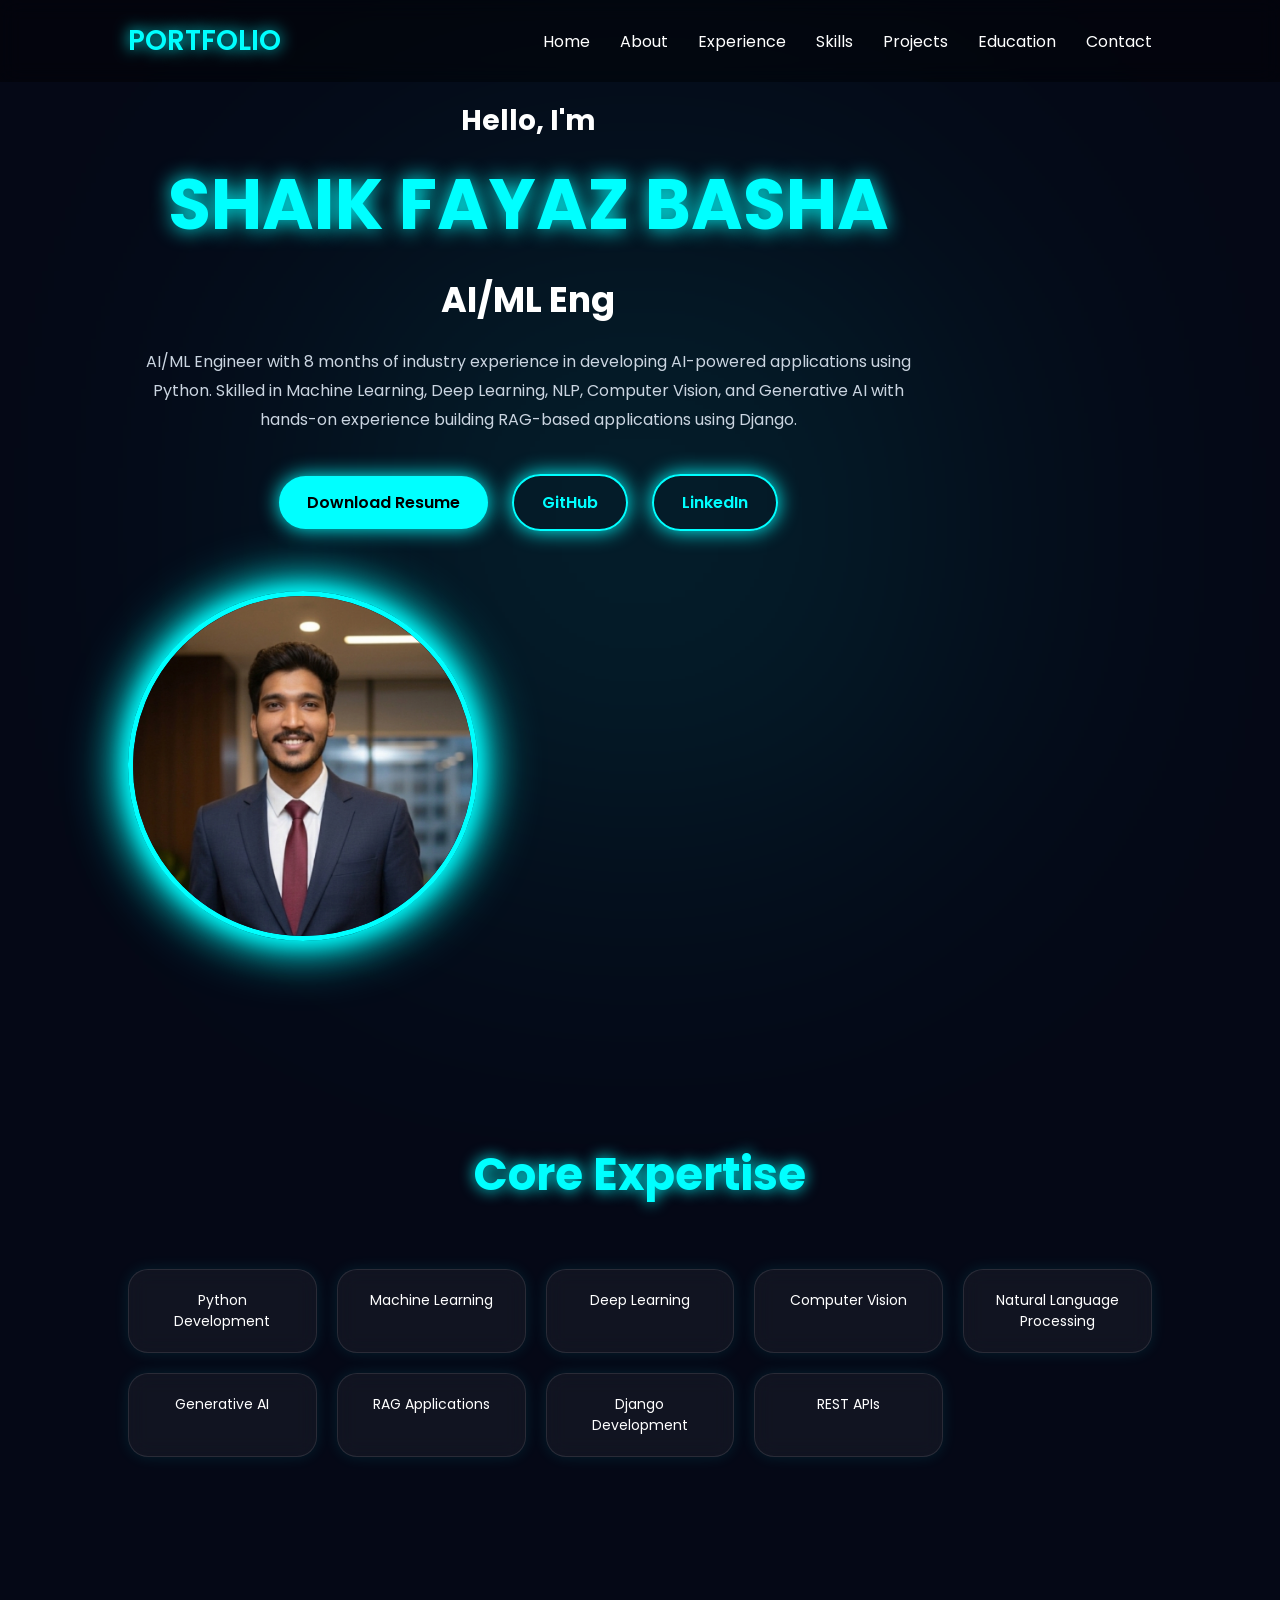
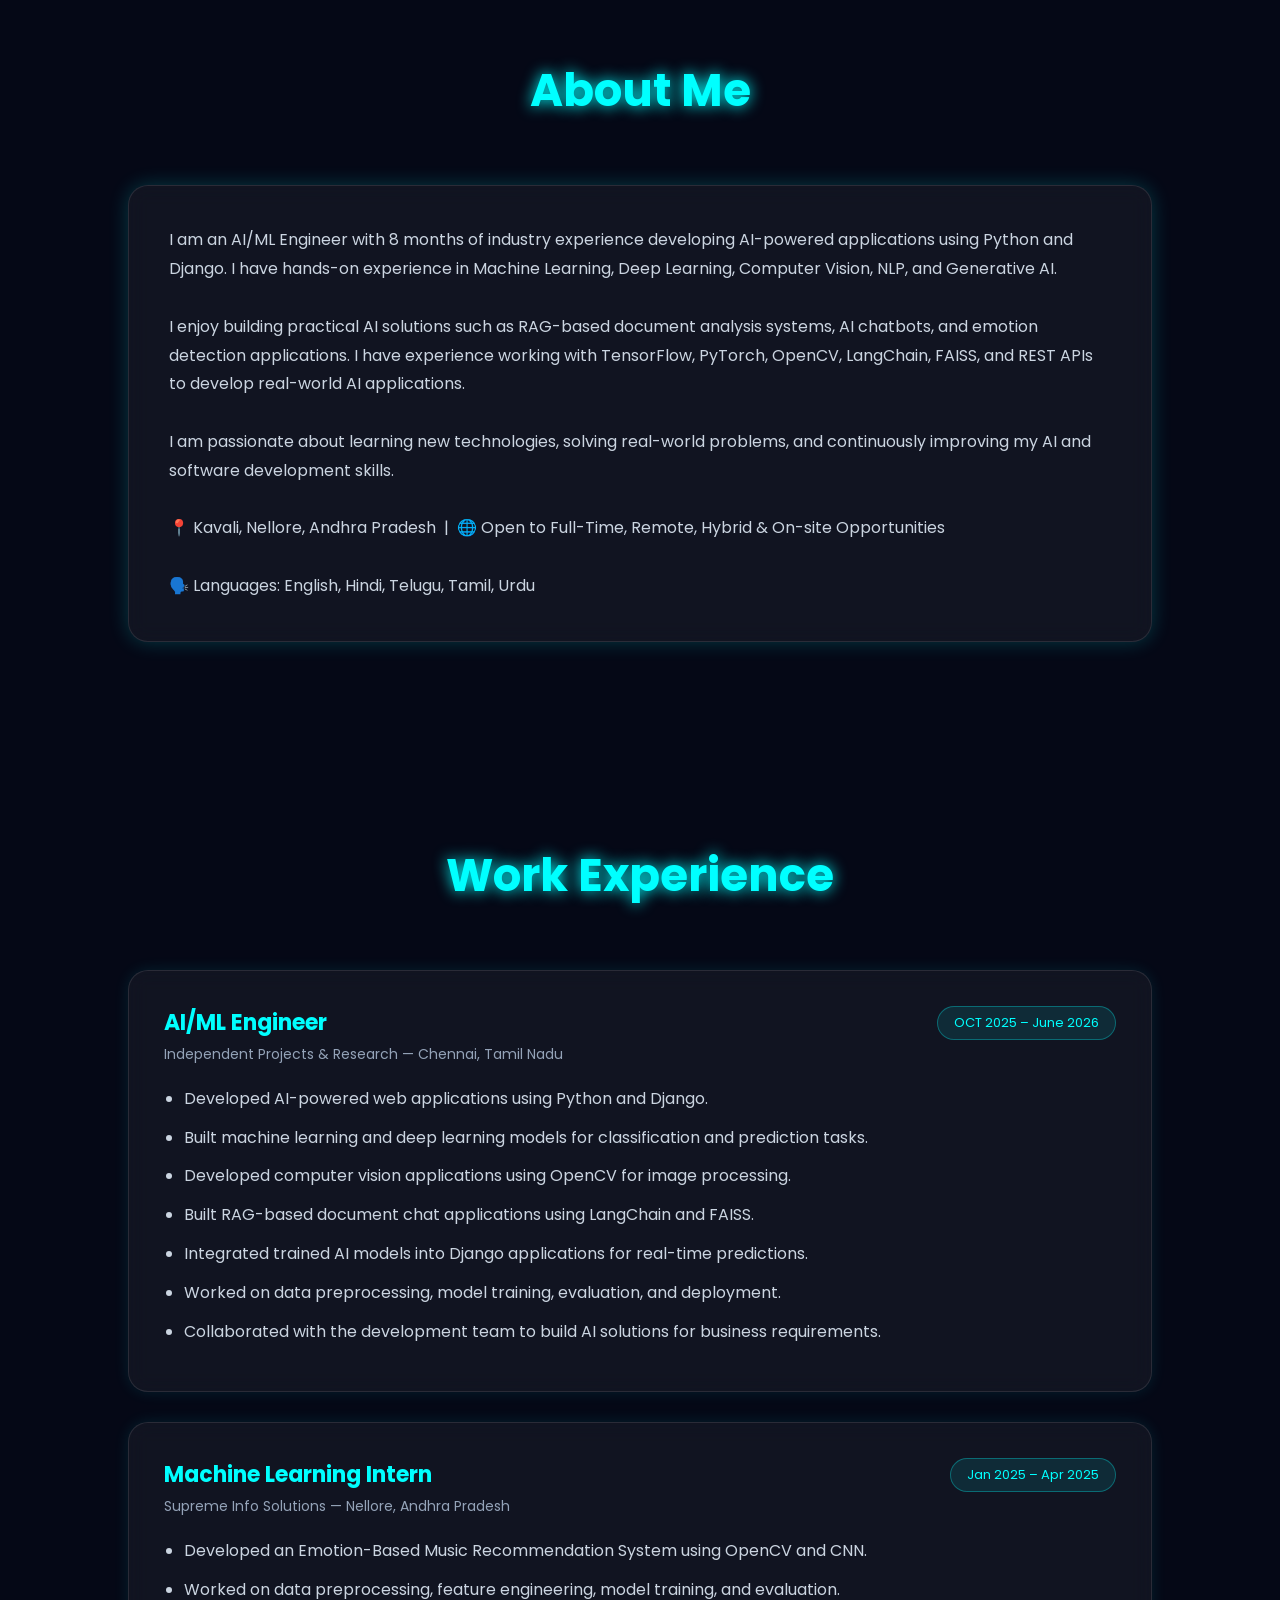
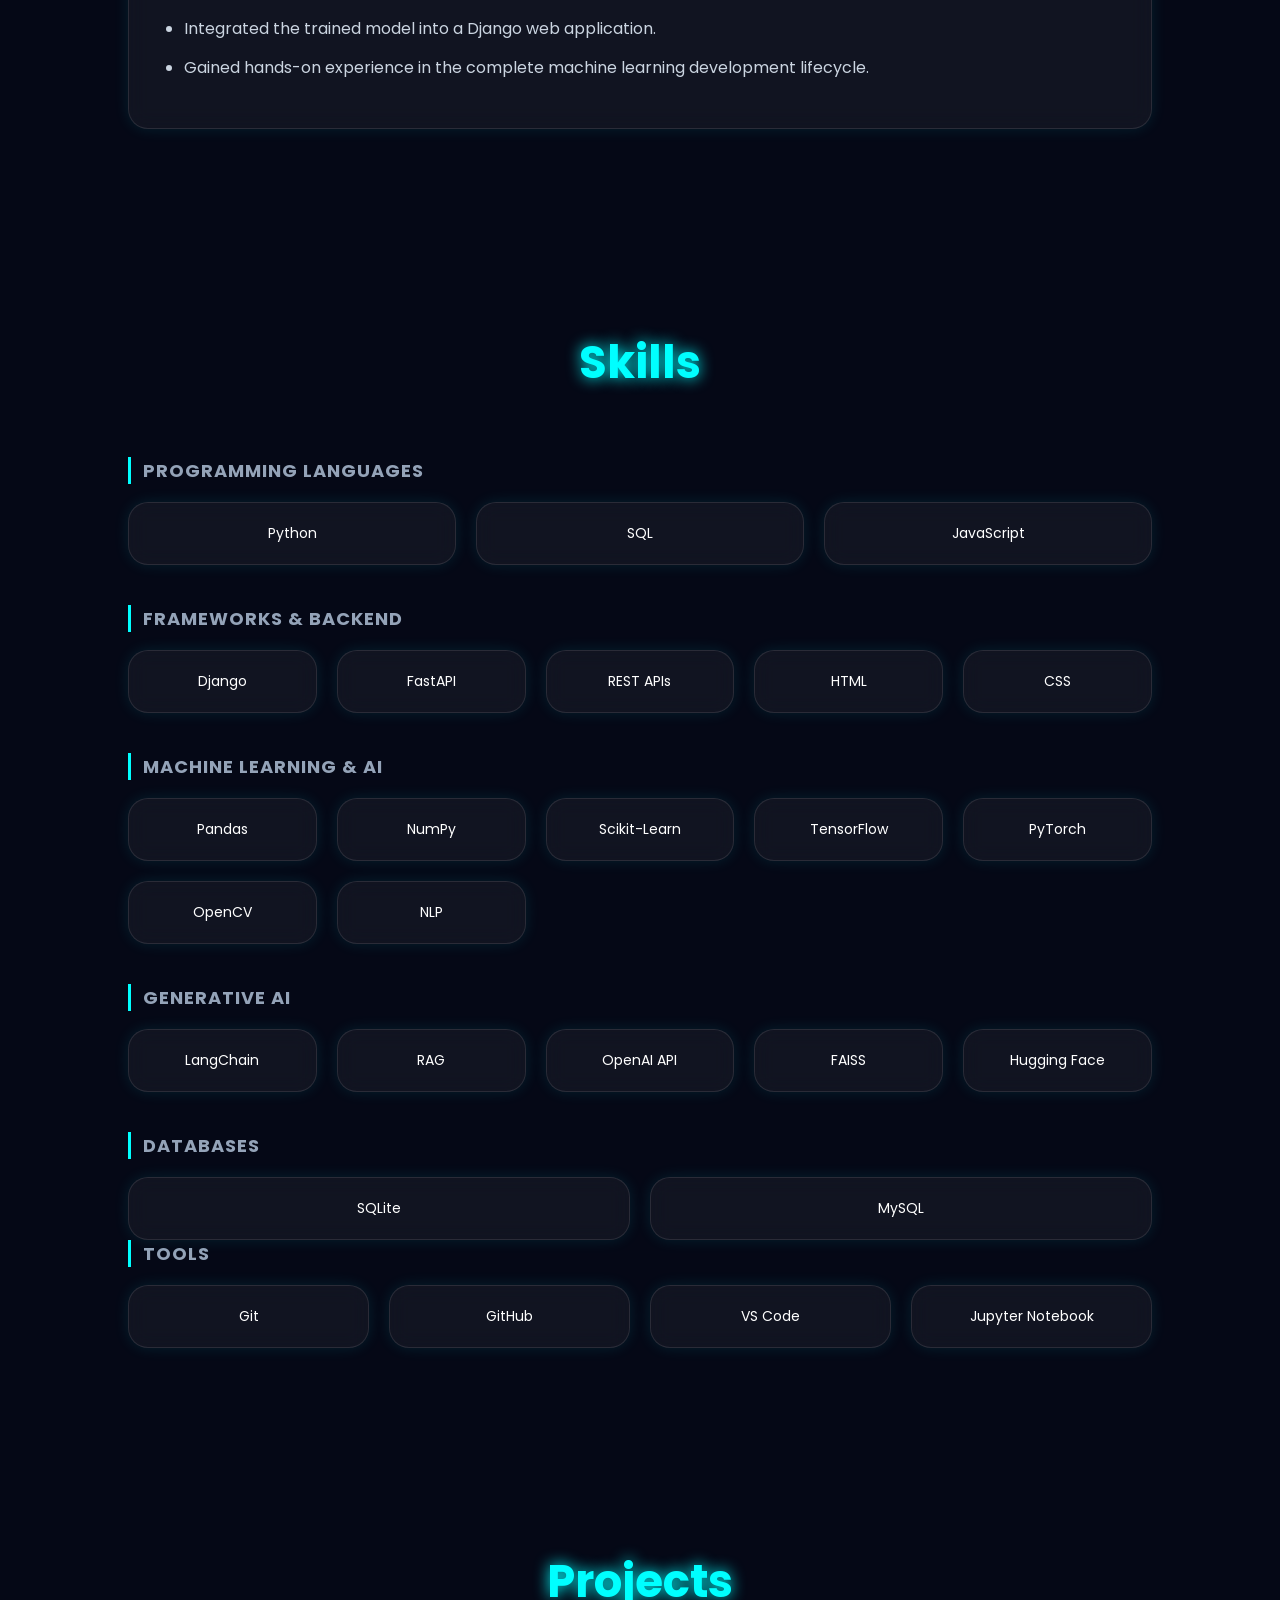
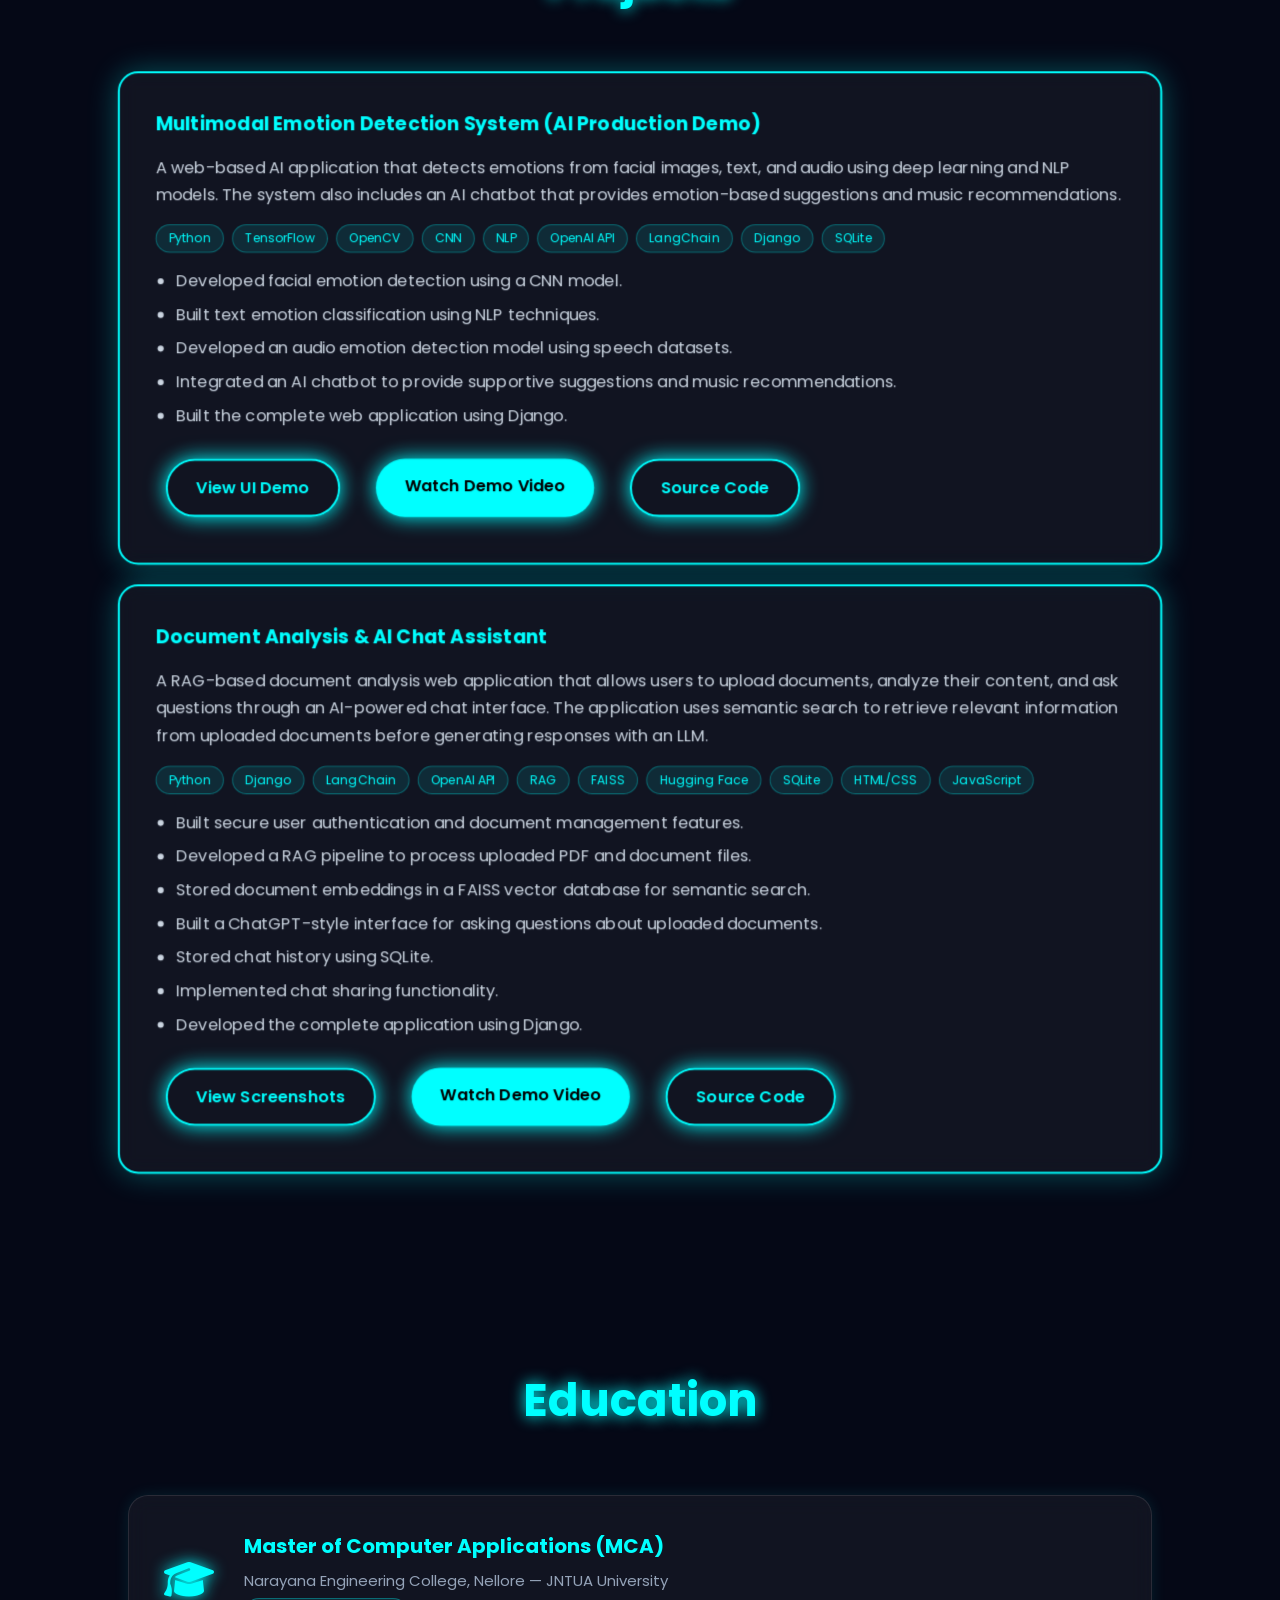
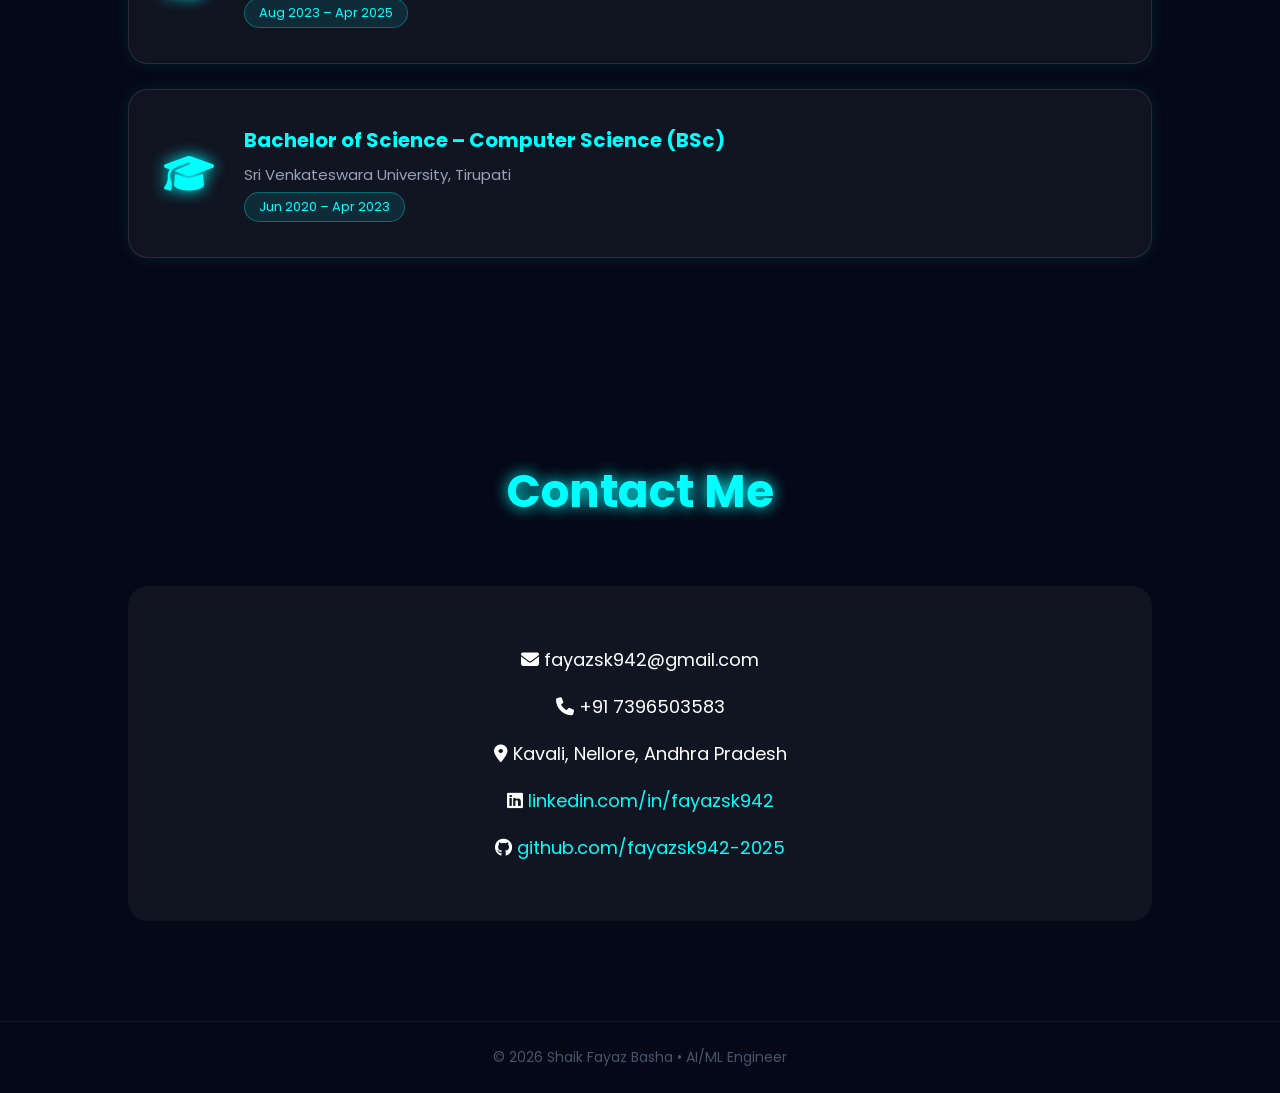
==== commit 2290049a: "Update portfolio with simplified resume content and new projects modified" ====
--- a/index.html
+++ b/index.html
@@ -86,27 +86,29 @@
 
             <h2 class="section-title">Core Expertise</h2>
 
-            <div class="expertise-container">
-
-                <div class="expertise-card">Python Development</div>
-
-                <div class="expertise-card">Machine Learning</div>
-
-                <div class="expertise-card">Deep Learning</div>
-
-                <div class="expertise-card">Computer Vision</div>
-
-                <div class="expertise-card">Natural Language Processing</div>
-
-                <div class="expertise-card">Generative AI</div>
-
-                <div class="expertise-card">RAG Applications</div>
-
-                <div class="expertise-card">Django Development</div>
-
-                <div class="expertise-card">REST APIs</div>
-
-            </div>
+            
+
+    <div class="skills-container">
+
+    <div class="skill-card">Python Development</div>
+
+    <div class="skill-card">Machine Learning</div>
+
+    <div class="skill-card">Deep Learning</div>
+
+    <div class="skill-card">Computer Vision</div>
+
+    <div class="skill-card">Natural Language Processing</div>
+
+    <div class="skill-card">Generative AI</div>
+
+    <div class="skill-card">RAG Applications</div>
+
+    <div class="skill-card">Django Development</div>
+
+    <div class="skill-card">REST APIs</div>
+
+</div>
 
         </section>
 
